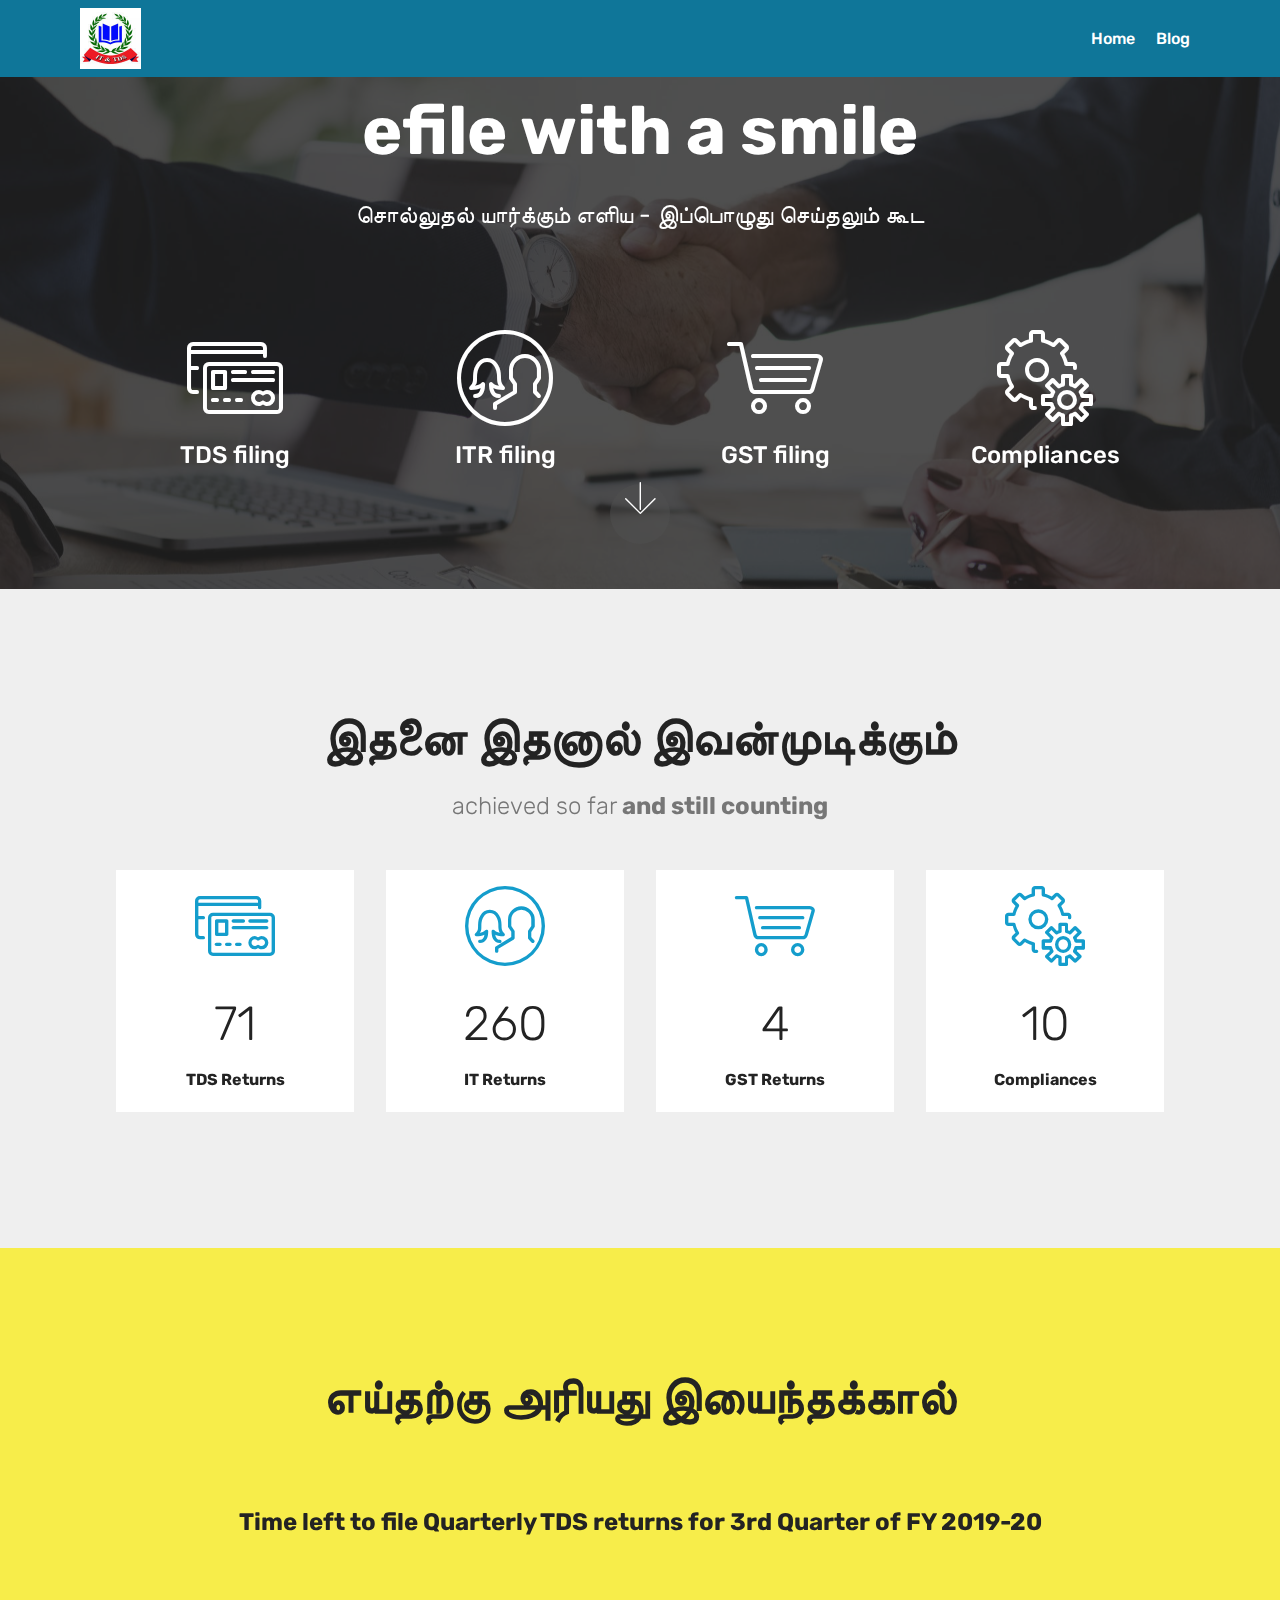
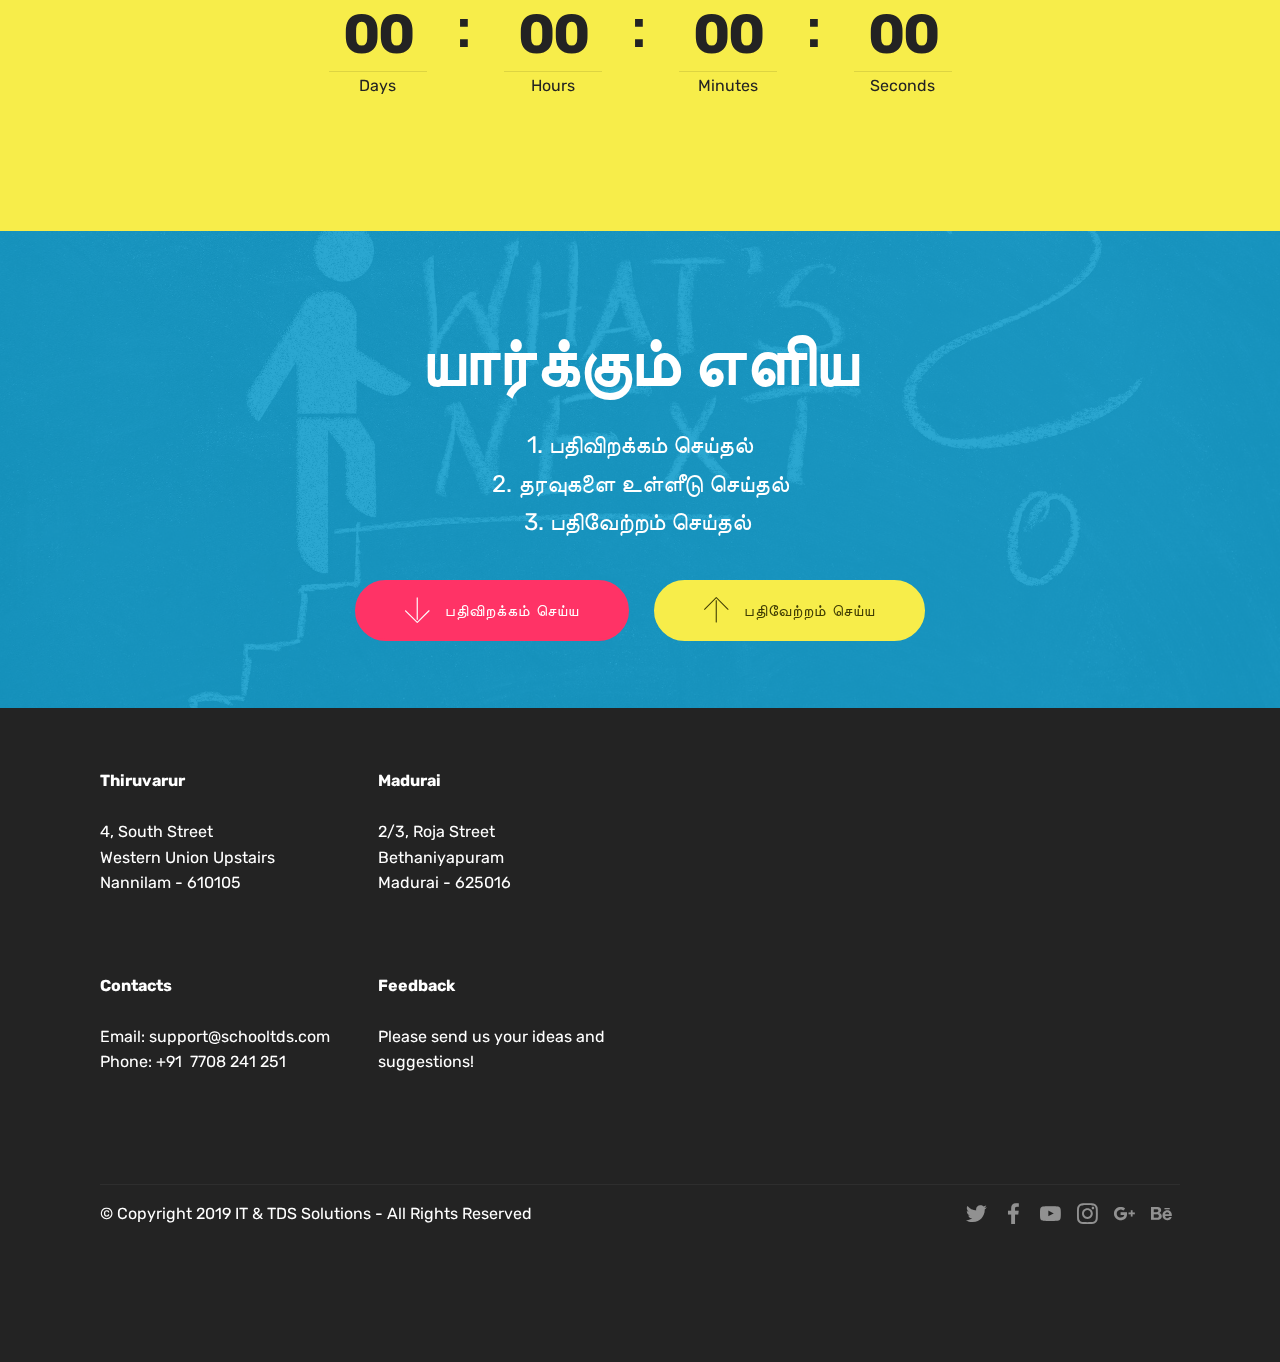
==== index.html @ 02058b75 "create github pages" ====
<!DOCTYPE html>
<html  >
<head>
  <!-- Site made with Mobirise Website Builder v4.10.8, https://mobirise.com -->
  <meta charset="UTF-8">
  <meta http-equiv="X-UA-Compatible" content="IE=edge">
  <meta name="generator" content="Mobirise v4.10.8, mobirise.com">
  <meta name="viewport" content="width=device-width, initial-scale=1, minimum-scale=1">
  <link rel="shortcut icon" href="assets/images/logo-122x122.jpg" type="image/x-icon">
  <meta name="description" content="">
  
  <title>Home</title>
  <link rel="stylesheet" href="assets/web/assets/mobirise-icons/mobirise-icons.css">
  <link rel="stylesheet" href="assets/tether/tether.min.css">
  <link rel="stylesheet" href="assets/bootstrap/css/bootstrap.min.css">
  <link rel="stylesheet" href="assets/bootstrap/css/bootstrap-grid.min.css">
  <link rel="stylesheet" href="assets/bootstrap/css/bootstrap-reboot.min.css">
  <link rel="stylesheet" href="assets/socicon/css/styles.css">
  <link rel="stylesheet" href="assets/dropdown/css/style.css">
  <link rel="stylesheet" href="assets/theme/css/style.css">
  <link rel="stylesheet" href="assets/mobirise/css/mbr-additional.css" type="text/css">
  
  
  
</head>
<body>
  <section class="menu cid-rF3InqPBtr" once="menu" id="menu2-g">

    

    <nav class="navbar navbar-expand beta-menu navbar-dropdown align-items-center navbar-fixed-top navbar-toggleable-sm">
        <button class="navbar-toggler navbar-toggler-right" type="button" data-toggle="collapse" data-target="#navbarSupportedContent" aria-controls="navbarSupportedContent" aria-expanded="false" aria-label="Toggle navigation">
            <div class="hamburger">
                <span></span>
                <span></span>
                <span></span>
                <span></span>
            </div>
        </button>
        <div class="menu-logo">
            <div class="navbar-brand">
                <span class="navbar-logo">
                    <a href="https://mobirise.co">
                        <img src="assets/images/logo-122x122.jpg" alt="Mobirise" title="" style="height: 3.8rem;">
                    </a>
                </span>
                
            </div>
        </div>
        <div class="collapse navbar-collapse" id="navbarSupportedContent">
            <ul class="navbar-nav nav-dropdown nav-right" data-app-modern-menu="true"><li class="nav-item">
                    <a class="nav-link link text-white display-4" href="index.html#header12-c">Home</a>
                </li>
                <li class="nav-item">
                    <a class="nav-link link text-white display-4" href="http://schooltds.blogspot.com" target="_blank">Blog</a>
                </li></ul>
            
        </div>
    </nav>
</section>

<section class="engine"><a href="https://mobirise.info/i">site creation software</a></section><section class="header12 cid-rCfj4QHjNO mbr-parallax-background" id="header12-c">

    

    <div class="mbr-overlay" style="opacity: 0.8; background-color: rgb(35, 35, 35);">
    </div>

    <div class="container  ">
            <div class="media-container">
                <div class="col-md-12 align-center">
                    <h1 class="mbr-section-title pb-3 mbr-white mbr-bold mbr-fonts-style display-1">
                        efile with a smile</h1>
                    <p class="mbr-text pb-3 mbr-white mbr-fonts-style display-5">சொல்லுதல் யார்க்கும் எளிய - இப்பொழுது செய்தலும் கூட</p>
                    

                    <div class="icons-media-container mbr-white">
                        <div class="card col-12 col-md-6 col-lg-3">
                            <div class="icon-block">
                            <a href="https://mobirise.co/">
                                <span class="mbr-iconfont mbri-credit-card"></span>
                            </a>
                            </div>
                            <h5 class="mbr-fonts-style display-5">TDS filing</h5>
                        </div>

                        <div class="card col-12 col-md-6 col-lg-3">
                            <div class="icon-block">
                                <a href="https://mobirise.co/">
                                    <span class="mbr-iconfont mbri-users"></span>
                                </a>
                            </div>
                            <h5 class="mbr-fonts-style display-5">ITR filing</h5>
                        </div>

                        <div class="card col-12 col-md-6 col-lg-3">
                            <div class="icon-block">
                                <a href="https://mobirise.co/">
                                    <span class="mbr-iconfont mbri-shopping-cart"></span>
                                </a>
                            </div>
                            <h5 class="mbr-fonts-style display-5">
                                GST filing</h5>
                        </div>

                        <div class="card col-12 col-md-6 col-lg-3">
                            <div class="icon-block">
                                <a href="https://mobirise.co/">
                                    <span class="mbr-iconfont mbri-setting"></span>
                                </a>
                            </div>
                            <h5 class="mbr-fonts-style display-5">Compliances</h5>
                        </div>
                    </div>
                </div>
            </div>
    </div>

    <div class="mbr-arrow hidden-sm-down" aria-hidden="true">
        <a href="#next">
            <i class="mbri-down mbr-iconfont"></i>
        </a>
    </div>
</section>

<section class="counters1 counters cid-rBtHTTIDIJ" id="counters1-6">

    

    

    <div class="container">
        <h2 class="mbr-section-title pb-3 align-center mbr-fonts-style display-2"><strong>இதனை இதனால் இவன்முடிக்கும்</strong></h2>
        <h3 class="mbr-section-subtitle mbr-fonts-style display-5">
            achieved so far <strong>and still counting</strong></h3>

        <div class="container pt-4 mt-2">
            <div class="media-container-row">
                <div class="card p-3 align-center col-12 col-md-6 col-lg-3">
                    <div class="panel-item p-3">
                        <div class="card-img pb-3">
                            <span class="mbr-iconfont mbri-credit-card"></span>
                        </div>

                        <div class="card-text">
                            <h3 class="count pt-3 pb-3 mbr-fonts-style display-2">
                                  396</h3>
                            <h4 class="mbr-content-title mbr-bold mbr-fonts-style display-7">
                                TDS Returns</h4>
                            
                        </div>
                    </div>
                </div>


                <div class="card p-3 align-center col-12 col-md-6 col-lg-3">
                    <div class="panel-item p-3">
                        <div class="card-img pb-3">
                            <span class="mbr-iconfont mbri-users"></span>
                        </div>
                        <div class="card-text">
                            <h3 class="count pt-3 pb-3 mbr-fonts-style display-2">
                                  1456</h3>
                            <h4 class="mbr-content-title mbr-bold mbr-fonts-style display-7">
                                IT Returns</h4>
                            
                        </div>
                    </div>
                </div>

                <div class="card p-3 align-center col-12 col-md-6 col-lg-3">
                    <div class="panel-item p-3">
                        <div class="card-img pb-3">
                            <span class="mbr-iconfont mbri-shopping-cart"></span>
                        </div>
                        <div class="card-text">
                            <h3 class="count pt-3 pb-3 mbr-fonts-style display-2">
                                  18</h3>
                            <h4 class="mbr-content-title mbr-bold mbr-fonts-style display-7">
                                GST Returns</h4>
                            
                        </div>
                    </div>
                </div>


                <div class="card p-3 align-center col-12 col-md-6 col-lg-3">
                    <div class="panel-item p-3">
                        <div class="card-img pb-3">
                            <span class="mbr-iconfont mbri-setting"></span>
                        </div>

                        <div class="card-texts">
                             <h3 class="count pt-3 pb-3 mbr-fonts-style display-2">
                                  54</h3>
                            <h4 class="mbr-content-title mbr-bold mbr-fonts-style display-7">
                                Compliances</h4>
                            
                        </div>
                    </div>
                </div>
            </div>
        </div>
   </div>
</section>

<section class="countdown1 cid-rCfPoSveob" id="countdown1-d">
    
    
    
    <div class="container ">
        <h2 class="mbr-section-title pb-3 align-center mbr-fonts-style display-2"><strong>எய்தற்கு அரியது இயைந்தக்கால்
</strong><strong></strong><div><br></div></h2>
        <h3 class="mbr-section-subtitle align-center mbr-fonts-style display-5"><strong>
            Time left to file Quarterly TDS returns for 3rd Quarter of FY 2019-20</strong></h3>
        
    </div>
    <div class="container countdown-cont align-center">
        <div class="daysCountdown" title="Days"></div>
        <div class="hoursCountdown" title="Hours"></div> 
        <div class="minutesCountdown" title="Minutes"></div> 
        <div class="secondsCountdown" title="Seconds"></div>
        <div class="countdown pt-5 mt-2" data-due-date="2019/10/31"> 
        </div>
    </div>
</section>

<section class="header1 cid-rBMBvJQxbb" id="header1-b">

    

    <div class="mbr-overlay" style="opacity: 0.9; background-color: rgb(20, 157, 204);">
    </div>

    <div class="container">
        <div class="row justify-content-md-center">
            <div class="mbr-white col-md-10">
                <h1 class="mbr-section-title align-center mbr-bold pb-3 mbr-fonts-style display-1">யார்க்கும் எளிய
</h1>
                
                <p class="mbr-text align-center pb-3 mbr-fonts-style display-5">1. பதிவிறக்கம் செய்தல்
<br>2. தரவுகளை உள்ளீடு செய்தல்<br>3. பதிவேற்றம் செய்தல்&nbsp;</p><p></p><p></p>
                <div class="mbr-section-btn align-center"><a class="btn btn-md btn-secondary display-4" href="https://mobirise.co"><span class="mbri-down mbr-iconfont mbr-iconfont-btn"></span>
                        பதிவிறக்கம் செய்ய</a>  <a class="btn btn-md btn-success display-4" href="https://mobirise.co"><span class="mbri-up mbr-iconfont mbr-iconfont-btn"></span>
                        பதிவேற்றம் செய்ய</a></div>
            </div>
        </div>
    </div>

</section>

<section class="cid-rBtEP57UH1" id="footer2-5">

    

    

    <div class="container">
        <div class="media-container-row content mbr-white">
            <div class="col-12 col-md-3 mbr-fonts-style display-7">
                <p class="mbr-text"><strong>Thiruvarur</strong><br>
                    <br>4, South Street<br>Western Union Upstairs<br>Nannilam - 610105<br>
                    <br><strong><br></strong><br><strong>Contacts</strong>
                    <br>
                    <br>Email: support@schooltds.com
                    <br>Phone: +91 &nbsp;7708 241 251 &nbsp; &nbsp; &nbsp; &nbsp; &nbsp;&nbsp;<br><br></p>
            </div>
            <div class="col-12 col-md-3 mbr-fonts-style display-7">
                <p class="mbr-text"><strong>Madurai</strong>&nbsp;<br>
                    <br>2/3, Roja Street<br>Bethaniyapuram<br>Madurai - 625016<br>
                    <br><strong><br></strong><br><strong>Feedback</strong>
                    <br>
                    <br>Please send us your ideas and suggestions!</p>
            </div>
            <div class="col-12 col-md-6">
                <div class="google-map"><iframe frameborder="0" style="border:0" src="https://www.google.com/maps/embed?pb=!1m18!1m12!1m3!1d884.0078761246364!2d79.61189275895642!3d10.878474388843046!2m3!1f0!2f0!3f0!3m2!1i1024!2i768!4f13.1!3m3!1m2!1s0x0%3A0x0!2zMTDCsDUyJzQyLjUiTiA3OcKwMzYnNDQuOSJF!5e1!3m2!1sen!2sin!4v1567942115514!5m2!1sen!2sin" allowfullscreen=""></iframe></div>
            </div>
        </div>
        <div class="footer-lower">
            <div class="media-container-row">
                <div class="col-sm-12">
                    <hr>
                </div>
            </div>
            <div class="media-container-row mbr-white">
                <div class="col-sm-6 copyright">
                    <p class="mbr-text mbr-fonts-style display-7">
                        © Copyright 2019 IT &amp; TDS Solutions - All Rights Reserved
                    </p>
                </div>
                <div class="col-md-6">
                    <div class="social-list align-right">
                        <div class="soc-item">
                            <a href="https://twitter.com/mobirise" target="_blank">
                                <span class="socicon-twitter socicon mbr-iconfont mbr-iconfont-social"></span>
                            </a>
                        </div>
                        <div class="soc-item">
                            <a href="https://www.facebook.com/pages/Mobirise/1616226671953247" target="_blank">
                                <span class="socicon-facebook socicon mbr-iconfont mbr-iconfont-social"></span>
                            </a>
                        </div>
                        <div class="soc-item">
                            <a href="https://www.youtube.com/c/mobirise" target="_blank">
                                <span class="socicon-youtube socicon mbr-iconfont mbr-iconfont-social"></span>
                            </a>
                        </div>
                        <div class="soc-item">
                            <a href="https://instagram.com/mobirise" target="_blank">
                                <span class="socicon-instagram socicon mbr-iconfont mbr-iconfont-social"></span>
                            </a>
                        </div>
                        <div class="soc-item">
                            <a href="https://plus.google.com/u/0/+Mobirise" target="_blank">
                                <span class="socicon-googleplus socicon mbr-iconfont mbr-iconfont-social"></span>
                            </a>
                        </div>
                        <div class="soc-item">
                            <a href="https://www.behance.net/Mobirise" target="_blank">
                                <span class="socicon-behance socicon mbr-iconfont mbr-iconfont-social"></span>
                            </a>
                        </div>
                    </div>
                </div>
            </div>
        </div>
    </div>
</section>


  <script src="assets/web/assets/jquery/jquery.min.js"></script>
  <script src="assets/popper/popper.min.js"></script>
  <script src="assets/tether/tether.min.js"></script>
  <script src="assets/bootstrap/js/bootstrap.min.js"></script>
  <script src="assets/smoothscroll/smooth-scroll.js"></script>
  <script src="assets/vimeoplayer/jquery.mb.vimeo_player.js"></script>
  <script src="assets/viewportchecker/jquery.viewportchecker.js"></script>
  <script src="assets/countdown/jquery.countdown.min.js"></script>
  <script src="assets/dropdown/js/nav-dropdown.js"></script>
  <script src="assets/dropdown/js/navbar-dropdown.js"></script>
  <script src="assets/touchswipe/jquery.touch-swipe.min.js"></script>
  <script src="assets/parallax/jarallax.min.js"></script>
  <script src="assets/theme/js/script.js"></script>
  
  
</body>
</html>
---- assets/web/assets/mobirise-icons/mobirise-icons.css ----
@font-face {
  font-family: 'MobiriseIcons';
  src:  url('mobirise-icons.eot?spat4u');
  src:  url('mobirise-icons.eot?spat4u#iefix') format('embedded-opentype'),
    url('mobirise-icons.ttf?spat4u') format('truetype'),
    url('mobirise-icons.woff?spat4u') format('woff'),
    url('mobirise-icons.svg?spat4u#MobiriseIcons') format('svg');
  font-weight: normal;
  font-style: normal;
}

[class^="mbri-"], [class*=" mbri-"] {
  /* use !important to prevent issues with browser extensions that change fonts */
  font-family: MobiriseIcons !important;
  speak: none;
  font-style: normal;
  font-weight: normal;
  font-variant: normal;
  text-transform: none;
  line-height: 1;

  /* Better Font Rendering =========== */
  -webkit-font-smoothing: antialiased;
  -moz-osx-font-smoothing: grayscale;
}

.mbri-add-submenu:before {
  content: "\e900";
}
.mbri-alert:before {
  content: "\e901";
}
.mbri-align-center:before {
  content: "\e902";
}
.mbri-align-justify:before {
  content: "\e903";
}
.mbri-align-left:before {
  content: "\e904";
}
.mbri-align-right:before {
  content: "\e905";
}
.mbri-android:before {
  content: "\e906";
}
.mbri-apple:before {
  content: "\e907";
}
.mbri-arrow-down:before {
  content: "\e908";
}
.mbri-arrow-next:before {
  content: "\e909";
}
.mbri-arrow-prev:before {
  content: "\e90a";
}
.mbri-arrow-up:before {
  content: "\e90b";
}
.mbri-bold:before {
  content: "\e90c";
}
.mbri-bookmark:before {
  content: "\e90d";
}
.mbri-bootstrap:before {
  content: "\e90e";
}
.mbri-briefcase:before {
  content: "\e90f";
}
.mbri-browse:before {
  content: "\e910";
}
.mbri-bulleted-list:before {
  content: "\e911";
}
.mbri-calendar:before {
  content: "\e912";
}
.mbri-camera:before {
  content: "\e913";
}
.mbri-cart-add:before {
  content: "\e914";
}
.mbri-cart-full:before {
  content: "\e915";
}
.mbri-cash:before {
  content: "\e916";
}
.mbri-change-style:before {
  content: "\e917";
}
.mbri-chat:before {
  content: "\e918";
}
.mbri-clock:before {
  content: "\e919";
}
.mbri-close:before {
  content: "\e91a";
}
.mbri-cloud:before {
  content: "\e91b";
}
.mbri-code:before {
  content: "\e91c";
}
.mbri-contact-form:before {
  content: "\e91d";
}
.mbri-credit-card:before {
  content: "\e91e";
}
.mbri-cursor-click:before {
  content: "\e91f";
}
.mbri-cust-feedback:before {
  content: "\e920";
}
.mbri-database:before {
  content: "\e921";
}
.mbri-delivery:before {
  content: "\e922";
}
.mbri-desktop:before {
  content: "\e923";
}
.mbri-devices:before {
  content: "\e924";
}
.mbri-down:before {
  content: "\e925";
}
.mbri-download:before {
  content: "\e989";
}
.mbri-drag-n-drop:before {
  content: "\e927";
}
.mbri-drag-n-drop2:before {
  content: "\e928";
}
.mbri-edit:before {
  content: "\e929";
}
.mbri-edit2:before {
  content: "\e92a";
}
.mbri-error:before {
  content: "\e92b";
}
.mbri-extension:before {
  content: "\e92c";
}
.mbri-features:before {
  content: "\e92d";
}
.mbri-file:before {
  content: "\e92e";
}
.mbri-flag:before {
  content: "\e92f";
}
.mbri-folder:before {
  content: "\e930";
}
.mbri-gift:before {
  content: "\e931";
}
.mbri-github:before {
  content: "\e932";
}
.mbri-globe:before {
  content: "\e933";
}
.mbri-globe-2:before {
  content: "\e934";
}
.mbri-growing-chart:before {
  content: "\e935";
}
.mbri-hearth:before {
  content: "\e936";
}
.mbri-help:before {
  content: "\e937";
}
.mbri-home:before {
  content: "\e938";
}
.mbri-hot-cup:before {
  content: "\e939";
}
.mbri-idea:before {
  content: "\e93a";
}
.mbri-image-gallery:before {
  content: "\e93b";
}
.mbri-image-slider:before {
  content: "\e93c";
}
.mbri-info:before {
  content: "\e93d";
}
.mbri-italic:before {
  content: "\e93e";
}
.mbri-key:before {
  content: "\e93f";
}
.mbri-laptop:before {
  content: "\e940";
}
.mbri-layers:before {
  content: "\e941";
}
.mbri-left-right:before {
  content: "\e942";
}
.mbri-left:before {
  content: "\e943";
}
.mbri-letter:before {
  content: "\e944";
}
.mbri-like:before {
  content: "\e945";
}
.mbri-link:before {
  content: "\e946";
}
.mbri-lock:before {
  content: "\e947";
}
.mbri-login:before {
  content: "\e948";
}
.mbri-logout:before {
  content: "\e949";
}
.mbri-magic-stick:before {
  content: "\e94a";
}
.mbri-map-pin:before {
  content: "\e94b";
}
.mbri-menu:before {
  content: "\e94c";
}
.mbri-mobile:before {
  content: "\e94d";
}
.mbri-mobile2:before {
  content: "\e94e";
}
.mbri-mobirise:before {
  content: "\e94f";
}
.mbri-more-horizontal:before {
  content: "\e950";
}
.mbri-more-vertical:before {
  content: "\e951";
}
.mbri-music:before {
  content: "\e952";
}
.mbri-new-file:before {
  content: "\e953";
}
.mbri-numbered-list:before {
  content: "\e954";
}
.mbri-opened-folder:before {
  content: "\e955";
}
.mbri-pages:before {
  content: "\e956";
}
.mbri-paper-plane:before {
  content: "\e957";
}
.mbri-paperclip:before {
  content: "\e958";
}
.mbri-photo:before {
  content: "\e959";
}
.mbri-photos:before {
  content: "\e95a";
}
.mbri-pin:before {
  content: "\e95b";
}
.mbri-play:before {
  content: "\e95c";
}
.mbri-plus:before {
  content: "\e95d";
}
.mbri-preview:before {
  content: "\e95e";
}
.mbri-print:before {
  content: "\e95f";
}
.mbri-protect:before {
  content: "\e960";
}
.mbri-question:before {
  content: "\e961";
}
.mbri-quote-left:before {
  content: "\e962";
}
.mbri-quote-right:before {
  content: "\e963";
}
.mbri-refresh:before {
  content: "\e964";
}
.mbri-responsive:before {
  content: "\e965";
}
.mbri-right:before {
  content: "\e966";
}
.mbri-rocket:before {
  content: "\e967";
}
.mbri-sad-face:before {
  content: "\e968";
}
.mbri-sale:before {
  content: "\e969";
}
.mbri-save:before {
  content: "\e96a";
}
.mbri-search:before {
  content: "\e96b";
}
.mbri-setting:before {
  content: "\e96c";
}
.mbri-setting2:before {
  content: "\e96d";
}
.mbri-setting3:before {
  content: "\e96e";
}
.mbri-share:before {
  content: "\e96f";
}
.mbri-shopping-bag:before {
  content: "\e970";
}
.mbri-shopping-basket:before {
  content: "\e971";
}
.mbri-shopping-cart:before {
  content: "\e972";
}
.mbri-sites:before {
  content: "\e973";
}
.mbri-smile-face:before {
  content: "\e974";
}
.mbri-speed:before {
  content: "\e975";
}
.mbri-star:before {
  content: "\e976";
}
.mbri-success:before {
  content: "\e977";
}
.mbri-sun:before {
  content: "\e978";
}
.mbri-sun2:before {
  content: "\e979";
}
.mbri-tablet:before {
  content: "\e97a";
}
.mbri-tablet-vertical:before {
  content: "\e97b";
}
.mbri-target:before {
  content: "\e97c";
}
.mbri-timer:before {
  content: "\e97d";
}
.mbri-to-ftp:before {
  content: "\e97e";
}
.mbri-to-local-drive:before {
  content: "\e97f";
}
.mbri-touch-swipe:before {
  content: "\e980";
}
.mbri-touch:before {
  content: "\e981";
}
.mbri-trash:before {
  content: "\e982";
}
.mbri-underline:before {
  content: "\e983";
}
.mbri-unlink:before {
  content: "\e984";
}
.mbri-unlock:before {
  content: "\e985";
}
.mbri-up-down:before {
  content: "\e986";
}
.mbri-up:before {
  content: "\e987";
}
.mbri-update:before {
  content: "\e988";
}
.mbri-upload:before {
 content: "\e926"; 
}
.mbri-user:before {
  content: "\e98a";
}
.mbri-user2:before {
  content: "\e98b";
}
.mbri-users:before {
  content: "\e98c";
}
.mbri-video:before {
  content: "\e98d";
}
.mbri-video-play:before {
  content: "\e98e";
}
.mbri-watch:before {
  content: "\e98f";
}
.mbri-website-theme:before {
  content: "\e990";
}
.mbri-wifi:before {
  content: "\e991";
}
.mbri-windows:before {
  content: "\e992";
}
.mbri-zoom-out:before {
  content: "\e993";
}
.mbri-redo:before {
  content: "\e994";
}
.mbri-undo:before {
  content: "\e995";
}
---- assets/socicon/css/styles.css ----
@charset "UTF-8";

@font-face {
  font-family: "socicon";
  src:url("../fonts/socicon.eot");
  src:url("../fonts/socicon.eot?#iefix") format("embedded-opentype"),
    url("../fonts/socicon.woff") format("woff"),
    url("../fonts/socicon.ttf") format("truetype"),
    url("../fonts/socicon.svg#socicon") format("svg");
  font-weight: normal;
  font-style: normal;

}

[data-icon]:before {
  font-family: "socicon" !important;
  content: attr(data-icon);
  font-style: normal !important;
  font-weight: normal !important;
  font-variant: normal !important;
  text-transform: none !important;
  speak: none;
  line-height: 1;
  -webkit-font-smoothing: antialiased;
  -moz-osx-font-smoothing: grayscale;
}

[class^="socicon-"]:before,
[class*=" socicon-"]:before {
  font-family: "socicon" !important;
  font-style: normal !important;
  font-weight: normal !important;
  font-variant: normal !important;
  text-transform: none !important;
  speak: none;
  line-height: 1;
  -webkit-font-smoothing: antialiased;
  -moz-osx-font-smoothing: grayscale;
}

.socicon-modelmayhem:before {
  content: "\e000";
}
.socicon-mixcloud:before {
  content: "\e001";
}
.socicon-drupal:before {
  content: "\e002";
}
.socicon-swarm:before {
  content: "\e003";
}
.socicon-istock:before {
  content: "\e004";
}
.socicon-yammer:before {
  content: "\e005";
}
.socicon-ello:before {
  content: "\e006";
}
.socicon-stackoverflow:before {
  content: "\e007";
}
.socicon-persona:before {
  content: "\e008";
}
.socicon-triplej:before {
  content: "\e009";
}
.socicon-houzz:before {
  content: "\e00a";
}
.socicon-rss:before {
  content: "\e00b";
}
.socicon-paypal:before {
  content: "\e00c";
}
.socicon-odnoklassniki:before {
  content: "\e00d";
}
.socicon-airbnb:before {
  content: "\e00e";
}
.socicon-periscope:before {
  content: "\e00f";
}
.socicon-outlook:before {
  content: "\e010";
}
.socicon-coderwall:before {
  content: "\e011";
}
.socicon-tripadvisor:before {
  content: "\e012";
}
.socicon-appnet:before {
  content: "\e013";
}
.socicon-goodreads:before {
  content: "\e014";
}
.socicon-tripit:before {
  content: "\e015";
}
.socicon-lanyrd:before {
  content: "\e016";
}
.socicon-slideshare:before {
  content: "\e017";
}
.socicon-buffer:before {
  content: "\e018";
}
.socicon-disqus:before {
  content: "\e019";
}
.socicon-vkontakte:before {
  content: "\e01a";
}
.socicon-whatsapp:before {
  content: "\e01b";
}
.socicon-patreon:before {
  content: "\e01c";
}
.socicon-storehouse:before {
  content: "\e01d";
}
.socicon-pocket:before {
  content: "\e01e";
}
.socicon-mail:before {
  content: "\e01f";
}
.socicon-blogger:before {
  content: "\e020";
}
.socicon-technorati:before {
  content: "\e021";
}
.socicon-reddit:before {
  content: "\e022";
}
.socicon-dribbble:before {
  content: "\e023";
}
.socicon-stumbleupon:before {
  content: "\e024";
}
.socicon-digg:before {
  content: "\e025";
}
.socicon-envato:before {
  content: "\e026";
}
.socicon-behance:before {
  content: "\e027";
}
.socicon-delicious:before {
  content: "\e028";
}
.socicon-deviantart:before {
  content: "\e029";
}
.socicon-forrst:before {
  content: "\e02a";
}
.socicon-play:before {
  content: "\e02b";
}
.socicon-zerply:before {
  content: "\e02c";
}
.socicon-wikipedia:before {
  content: "\e02d";
}
.socicon-apple:before {
  content: "\e02e";
}
.socicon-flattr:before {
  content: "\e02f";
}
.socicon-github:before {
  content: "\e030";
}
.socicon-renren:before {
  content: "\e031";
}
.socicon-friendfeed:before {
  content: "\e032";
}
.socicon-newsvine:before {
  content: "\e033";
}
.socicon-identica:before {
  content: "\e034";
}
.socicon-bebo:before {
  content: "\e035";
}
.socicon-zynga:before {
  content: "\e036";
}
.socicon-steam:before {
  content: "\e037";
}
.socicon-xbox:before {
  content: "\e038";
}
.socicon-windows:before {
  content: "\e039";
}
.socicon-qq:before {
  content: "\e03a";
}
.socicon-douban:before {
  content: "\e03b";
}
.socicon-meetup:before {
  content: "\e03c";
}
.socicon-playstation:before {
  content: "\e03d";
}
.socicon-android:before {
  content: "\e03e";
}
.socicon-snapchat:before {
  content: "\e03f";
}
.socicon-twitter:before {
  content: "\e040";
}
.socicon-facebook:before {
  content: "\e041";
}
.socicon-googleplus:before {
  content: "\e042";
}
.socicon-pinterest:before {
  content: "\e043";
}
.socicon-foursquare:before {
  content: "\e044";
}
.socicon-yahoo:before {
  content: "\e045";
}
.socicon-skype:before {
  content: "\e046";
}
.socicon-yelp:before {
  content: "\e047";
}
.socicon-feedburner:before {
  content: "\e048";
}
.socicon-linkedin:before {
  content: "\e049";
}
.socicon-viadeo:before {
  content: "\e04a";
}
.socicon-xing:before {
  content: "\e04b";
}
.socicon-myspace:before {
  content: "\e04c";
}
.socicon-soundcloud:before {
  content: "\e04d";
}
.socicon-spotify:before {
  content: "\e04e";
}
.socicon-grooveshark:before {
  content: "\e04f";
}
.socicon-lastfm:before {
  content: "\e050";
}
.socicon-youtube:before {
  content: "\e051";
}
.socicon-vimeo:before {
  content: "\e052";
}
.socicon-dailymotion:before {
  content: "\e053";
}
.socicon-vine:before {
  content: "\e054";
}
.socicon-flickr:before {
  content: "\e055";
}
.socicon-500px:before {
  content: "\e056";
}
.socicon-wordpress:before {
  content: "\e058";
}
.socicon-tumblr:before {
  content: "\e059";
}
.socicon-twitch:before {
  content: "\e05a";
}
.socicon-8tracks:before {
  content: "\e05b";
}
.socicon-amazon:before {
  content: "\e05c";
}
.socicon-icq:before {
  content: "\e05d";
}
.socicon-smugmug:before {
  content: "\e05e";
}
.socicon-ravelry:before {
  content: "\e05f";
}
.socicon-weibo:before {
  content: "\e060";
}
.socicon-baidu:before {
  content: "\e061";
}
.socicon-angellist:before {
  content: "\e062";
}
.socicon-ebay:before {
  content: "\e063";
}
.socicon-imdb:before {
  content: "\e064";
}
.socicon-stayfriends:before {
  content: "\e065";
}
.socicon-residentadvisor:before {
  content: "\e066";
}
.socicon-google:before {
  content: "\e067";
}
.socicon-yandex:before {
  content: "\e068";
}
.socicon-sharethis:before {
  content: "\e069";
}
.socicon-bandcamp:before {
  content: "\e06a";
}
.socicon-itunes:before {
  content: "\e06b";
}
.socicon-deezer:before {
  content: "\e06c";
}
.socicon-telegram:before {
  content: "\e06e";
}
.socicon-openid:before {
  content: "\e06f";
}
.socicon-amplement:before {
  content: "\e070";
}
.socicon-viber:before {
  content: "\e071";
}
.socicon-zomato:before {
  content: "\e072";
}
.socicon-draugiem:before {
  content: "\e074";
}
.socicon-endomodo:before {
  content: "\e075";
}
.socicon-filmweb:before {
  content: "\e076";
}
.socicon-stackexchange:before {
  content: "\e077";
}
.socicon-wykop:before {
  content: "\e078";
}
.socicon-teamspeak:before {
  content: "\e079";
}
.socicon-teamviewer:before {
  content: "\e07a";
}
.socicon-ventrilo:before {
  content: "\e07b";
}
.socicon-younow:before {
  content: "\e07c";
}
.socicon-raidcall:before {
  content: "\e07d";
}
.socicon-mumble:before {
  content: "\e07e";
}
.socicon-medium:before {
  content: "\e06d";
}
.socicon-bebee:before {
  content: "\e07f";
}
.socicon-hitbox:before {
  content: "\e080";
}
.socicon-reverbnation:before {
  content: "\e081";
}
.socicon-formulr:before {
  content: "\e082";
}
.socicon-instagram:before {
  content: "\e057";
}
.socicon-battlenet:before {
  content: "\e083";
}
.socicon-chrome:before {
  content: "\e084";
}
.socicon-discord:before {
  content: "\e086";
}
.socicon-issuu:before {
  content: "\e087";
}
.socicon-macos:before {
  content: "\e088";
}
.socicon-firefox:before {
  content: "\e089";
}
.socicon-opera:before {
  content: "\e08d";
}
.socicon-keybase:before {
  content: "\e090";
}
.socicon-alliance:before {
  content: "\e091";
}
.socicon-livejournal:before {
  content: "\e092";
}
.socicon-googlephotos:before {
  content: "\e093";
}
.socicon-horde:before {
  content: "\e094";
}
.socicon-etsy:before {
  content: "\e095";
}
.socicon-zapier:before {
  content: "\e096";
}
.socicon-google-scholar:before {
  content: "\e097";
}
.socicon-researchgate:before {
  content: "\e098";
}
.socicon-wechat:before {
  content: "\e099";
}
.socicon-strava:before {
  content: "\e09a";
}
.socicon-line:before {
  content: "\e09b";
}
.socicon-lyft:before {
  content: "\e09c";
}
.socicon-uber:before {
  content: "\e09d";
}
.socicon-songkick:before {
  content: "\e09e";
}
.socicon-viewbug:before {
  content: "\e09f";
}
.socicon-googlegroups:before {
  content: "\e0a0";
}
.socicon-quora:before {
  content: "\e073";
}
.socicon-diablo:before {
  content: "\e085";
}
.socicon-blizzard:before {
  content: "\e0a1";
}
.socicon-hearthstone:before {
  content: "\e08b";
}
.socicon-heroes:before {
  content: "\e08a";
}
.socicon-overwatch:before {
  content: "\e08c";
}
.socicon-warcraft:before {
  content: "\e08e";
}
.socicon-starcraft:before {
  content: "\e08f";
}
.socicon-beam:before {
  content: "\e0a2";
}
.socicon-curse:before {
  content: "\e0a3";
}
.socicon-player:before {
  content: "\e0a4";
}
.socicon-streamjar:before {
  content: "\e0a5";
}
.socicon-nintendo:before {
  content: "\e0a6";
}
.socicon-hellocoton:before {
  content: "\e0a7";
}
---- assets/dropdown/css/style.css ----
.navbar-dropdown {
  left: 0;
  padding: 0;
  position: absolute;
  right: 0;
  top: 0;
  transition: all 0.45s ease;
  z-index: 1030;
  background: #282828; }
  .navbar-dropdown .navbar-logo {
    margin-right: 0.8rem;
    transition: margin 0.3s ease-in-out;
    vertical-align: middle; }
    .navbar-dropdown .navbar-logo img {
      height: 3.125rem;
      transition: all 0.3s ease-in-out; }
    .navbar-dropdown .navbar-logo.mbr-iconfont {
      font-size: 3.125rem;
      line-height: 3.125rem; }
  .navbar-dropdown .navbar-caption {
    font-weight: 700;
    white-space: normal;
    vertical-align: -4px;
    line-height: 3.125rem !important; }
    .navbar-dropdown .navbar-caption, .navbar-dropdown .navbar-caption:hover {
      color: inherit;
      text-decoration: none; }
  .navbar-dropdown .mbr-iconfont + .navbar-caption {
    vertical-align: -1px; }
  .navbar-dropdown.navbar-fixed-top {
    position: fixed; }
  .navbar-dropdown .navbar-brand span {
    vertical-align: -4px; }
  .navbar-dropdown.bg-color.transparent {
    background: none; }
  .navbar-dropdown.navbar-short .navbar-brand {
    padding: 0.625rem 0; }
    .navbar-dropdown.navbar-short .navbar-brand span {
      vertical-align: -1px; }
  .navbar-dropdown.navbar-short .navbar-caption {
    line-height: 2.375rem !important;
    vertical-align: -2px; }
  .navbar-dropdown.navbar-short .navbar-logo {
    margin-right: 0.5rem; }
    .navbar-dropdown.navbar-short .navbar-logo img {
      height: 2.375rem; }
    .navbar-dropdown.navbar-short .navbar-logo.mbr-iconfont {
      font-size: 2.375rem;
      line-height: 2.375rem; }
  .navbar-dropdown.navbar-short .mbr-table-cell {
    height: 3.625rem; }
  .navbar-dropdown .navbar-close {
    left: 0.6875rem;
    position: fixed;
    top: 0.75rem;
    z-index: 1000; }
  .navbar-dropdown .hamburger-icon {
    content: "";
    display: inline-block;
    vertical-align: middle;
    width: 16px;
    -webkit-box-shadow: 0 -6px 0 1px #282828,0 0 0 1px #282828,0 6px 0 1px #282828;
    -moz-box-shadow: 0 -6px 0 1px #282828,0 0 0 1px #282828,0 6px 0 1px #282828;
    box-shadow: 0 -6px 0 1px #282828,0 0 0 1px #282828,0 6px 0 1px #282828; }

.dropdown-menu .dropdown-toggle[data-toggle="dropdown-submenu"]::after {
  border-bottom: 0.35em solid transparent;
  border-left: 0.35em solid;
  border-right: 0;
  border-top: 0.35em solid transparent;
  margin-left: 0.3rem; }

.dropdown-menu .dropdown-item:focus {
  outline: 0; }

.nav-dropdown {
  font-size: 0.75rem;
  font-weight: 500;
  height: auto !important; }
  .nav-dropdown .nav-btn {
    padding-left: 1rem; }
  .nav-dropdown .link {
    margin: .667em 1.667em;
    font-weight: 500;
    padding: 0;
    transition: color .2s ease-in-out; }
    .nav-dropdown .link.dropdown-toggle {
      margin-right: 2.583em; }
      .nav-dropdown .link.dropdown-toggle::after {
        margin-left: .25rem;
        border-top: 0.35em solid;
        border-right: 0.35em solid transparent;
        border-left: 0.35em solid transparent;
        border-bottom: 0; }
      .nav-dropdown .link.dropdown-toggle[aria-expanded="true"] {
        margin: 0;
        padding: 0.667em 3.263em  0.667em 1.667em; }
  .nav-dropdown .link::after,
  .nav-dropdown .dropdown-item::after {
    color: inherit; }
  .nav-dropdown .btn {
    font-size: 0.75rem;
    font-weight: 700;
    letter-spacing: 0;
    margin-bottom: 0;
    padding-left: 1.25rem;
    padding-right: 1.25rem; }
  .nav-dropdown .dropdown-menu {
    border-radius: 0;
    border: 0;
    left: 0;
    margin: 0;
    padding-bottom: 1.25rem;
    padding-top: 1.25rem;
    position: relative; }
  .nav-dropdown .dropdown-submenu {
    margin-left: 0.125rem;
    top: 0; }
  .nav-dropdown .dropdown-item {
    font-weight: 500;
    line-height: 2;
    padding: 0.3846em 4.615em 0.3846em 1.5385em;
    position: relative;
    transition: color .2s ease-in-out, background-color .2s ease-in-out; }
    .nav-dropdown .dropdown-item::after {
      margin-top: -0.3077em;
      position: absolute;
      right: 1.1538em;
      top: 50%; }
    .nav-dropdown .dropdown-item:focus, .nav-dropdown .dropdown-item:hover {
      background: none; }

@media (max-width: 767px) {
  .nav-dropdown.navbar-toggleable-sm {
    bottom: 0;
    display: none;
    left: 0;
    overflow-x: hidden;
    position: fixed;
    top: 0;
    transform: translateX(-100%);
    -ms-transform: translateX(-100%);
    -webkit-transform: translateX(-100%);
    width: 18.75rem;
    z-index: 999; } }
.nav-dropdown.navbar-toggleable-xl {
  bottom: 0;
  display: none;
  left: 0;
  overflow-x: hidden;
  position: fixed;
  top: 0;
  transform: translateX(-100%);
  -ms-transform: translateX(-100%);
  -webkit-transform: translateX(-100%);
  width: 18.75rem;
  z-index: 999; }

.nav-dropdown-sm {
  display: block !important;
  overflow-x: hidden;
  overflow: auto;
  padding-top: 3.875rem; }
  .nav-dropdown-sm::after {
    content: "";
    display: block;
    height: 3rem;
    width: 100%; }
  .nav-dropdown-sm.collapse.in ~ .navbar-close {
    display: block !important; }
  .nav-dropdown-sm.collapsing, .nav-dropdown-sm.collapse.in {
    transform: translateX(0);
    -ms-transform: translateX(0);
    -webkit-transform: translateX(0);
    transition: all 0.25s ease-out;
    -webkit-transition: all 0.25s ease-out;
    background: #282828; }
  .nav-dropdown-sm.collapsing[aria-expanded="false"] {
    transform: translateX(-100%);
    -ms-transform: translateX(-100%);
    -webkit-transform: translateX(-100%); }
  .nav-dropdown-sm .nav-item {
    display: block;
    margin-left: 0 !important;
    padding-left: 0; }
  .nav-dropdown-sm .link,
  .nav-dropdown-sm .dropdown-item {
    border-top: 1px dotted rgba(255, 255, 255, 0.1);
    font-size: 0.8125rem;
    line-height: 1.6;
    margin: 0 !important;
    padding: 0.875rem 2.4rem 0.875rem 1.5625rem !important;
    position: relative;
    white-space: normal; }
    .nav-dropdown-sm .link:focus, .nav-dropdown-sm .link:hover,
    .nav-dropdown-sm .dropdown-item:focus,
    .nav-dropdown-sm .dropdown-item:hover {
      background: rgba(0, 0, 0, 0.2) !important;
      color: #c0a375; }
  .nav-dropdown-sm .nav-btn {
    position: relative;
    padding: 1.5625rem 1.5625rem 0 1.5625rem; }
    .nav-dropdown-sm .nav-btn::before {
      border-top: 1px dotted rgba(255, 255, 255, 0.1);
      content: "";
      left: 0;
      position: absolute;
      top: 0;
      width: 100%; }
    .nav-dropdown-sm .nav-btn + .nav-btn {
      padding-top: 0.625rem; }
      .nav-dropdown-sm .nav-btn + .nav-btn::before {
        display: none; }
  .nav-dropdown-sm .btn {
    padding: 0.625rem 0; }
  .nav-dropdown-sm .dropdown-toggle[data-toggle="dropdown-submenu"]::after {
    margin-left: .25rem;
    border-top: 0.35em solid;
    border-right: 0.35em solid transparent;
    border-left: 0.35em solid transparent;
    border-bottom: 0; }
  .nav-dropdown-sm .dropdown-toggle[data-toggle="dropdown-submenu"][aria-expanded="true"]::after {
    border-top: 0;
    border-right: 0.35em solid transparent;
    border-left: 0.35em solid transparent;
    border-bottom: 0.35em solid; }
  .nav-dropdown-sm .dropdown-menu {
    margin: 0;
    padding: 0;
    position: relative;
    top: 0;
    left: 0;
    width: 100%;
    border: 0;
    float: none;
    border-radius: 0;
    background: none; }
  .nav-dropdown-sm .dropdown-submenu {
    left: 100%;
    margin-left: 0.125rem;
    margin-top: -1.25rem;
    top: 0; }

.navbar-toggleable-sm .nav-dropdown .dropdown-menu {
  position: absolute; }

.navbar-toggleable-sm .nav-dropdown .dropdown-submenu {
  left: 100%;
  margin-left: 0.125rem;
  margin-top: -1.25rem;
  top: 0; }

.navbar-toggleable-sm.opened .nav-dropdown .dropdown-menu {
  position: relative; }

.navbar-toggleable-sm.opened .nav-dropdown .dropdown-submenu {
  left: 0;
  margin-left: 00rem;
  margin-top: 0rem;
  top: 0; }

.is-builder .nav-dropdown.collapsing {
  transition: none !important; }

/*# sourceMappingURL=style.css.map */
---- assets/theme/css/style.css ----
/*!
 * Mobirise v4 theme (https://mobirise.com/)
 * Copyright 2017 Mobirise
 */
section {
  background-color: #eeeeee;
}

section,
.container,
.container-fluid {
  position: relative;
  word-wrap: break-word;
}

a.mbr-iconfont:hover {
  text-decoration: none;
}

.article .lead p, .article .lead ul, .article .lead ol, .article .lead pre, .article .lead blockquote {
  margin-bottom: 0;
}

a {
  font-style: normal;
  font-weight: 400;
  cursor: pointer;
}

a, a:hover {
  text-decoration: none;
}

figure {
  margin-bottom: 0;
}

body {
  color: #232323;
}

h1, h2, h3, h4, h5, h6,
.h1, .h2, .h3, .h4, .h5, .h6,
.display-1, .display-2, .display-3, .display-4 {
  line-height: 1;
  word-break: break-word;
  word-wrap: break-word;
}

b, strong {
  font-weight: bold;
}

blockquote {
  padding: 10px 0 10px 20px;
  position: relative;
  border-left: 2px solid;
  border-color: #ff3366;
}

input:-webkit-autofill, input:-webkit-autofill:hover, input:-webkit-autofill:focus, input:-webkit-autofill:active {
  transition-delay: 9999s;
  transition-property: background-color, color;
}

textarea[type="hidden"] {
  display: none;
}

body {
  position: relative;
}

section {
  background-position: 50% 50%;
  background-repeat: no-repeat;
  background-size: cover;
}

section .mbr-background-video,
section .mbr-background-video-preview {
  position: absolute;
  bottom: 0;
  left: 0;
  right: 0;
  top: 0;
}

.hidden {
  visibility: hidden;
}

.mbr-z-index20 {
  z-index: 20;
}

/*! Base colors */
.mbr-white {
  color: #ffffff;
}

.mbr-black {
  color: #000000;
}

.mbr-bg-white {
  background-color: #ffffff;
}

.mbr-bg-black {
  background-color: #000000;
}

/*! Text-aligns */
.align-left {
  text-align: left;
}

.align-center {
  text-align: center;
}

.align-right {
  text-align: right;
}

@media (max-width: 767px) {
  .align-left, .align-center, .align-right, .mbr-section-btn, .mbr-section-title {
    text-align: center;
  }
}

/*! Font-weight  */
.mbr-light {
  font-weight: 300;
}

.mbr-regular {
  font-weight: 400;
}

.mbr-semibold {
  font-weight: 500;
}

.mbr-bold {
  font-weight: 700;
}

/*! Media  */
.media-size-item {
  -webkit-flex: 1 1 auto;
  -moz-flex: 1 1 auto;
  -ms-flex: 1 1 auto;
  -o-flex: 1 1 auto;
  flex: 1 1 auto;
}

.media-content {
  -webkit-flex-basis: 100%;
  flex-basis: 100%;
}

.media-container-row {
  display: -ms-flexbox;
  display: -webkit-flex;
  display: flex;
  -webkit-flex-direction: row;
  -ms-flex-direction: row;
  flex-direction: row;
  -webkit-flex-wrap: wrap;
  -ms-flex-wrap: wrap;
  flex-wrap: wrap;
  -webkit-justify-content: center;
  -ms-flex-pack: center;
  justify-content: center;
  -webkit-align-content: center;
  -ms-flex-line-pack: center;
  align-content: center;
  -webkit-align-items: start;
  -ms-flex-align: start;
  align-items: start;
}

.media-container-row .media-size-item {
  width: 400px;
}

.media-container-column {
  display: -ms-flexbox;
  display: -webkit-flex;
  display: flex;
  -webkit-flex-direction: column;
  -ms-flex-direction: column;
  flex-direction: column;
  -webkit-flex-wrap: wrap;
  -ms-flex-wrap: wrap;
  flex-wrap: wrap;
  -webkit-justify-content: center;
  -ms-flex-pack: center;
  justify-content: center;
  -webkit-align-content: center;
  -ms-flex-line-pack: center;
  align-content: center;
  -webkit-align-items: stretch;
  -ms-flex-align: stretch;
  align-items: stretch;
}

.media-container-column > * {
  width: 100%;
}

@media (min-width: 992px) {
  .media-container-row {
    -webkit-flex-wrap: nowrap;
    -ms-flex-wrap: nowrap;
    flex-wrap: nowrap;
  }
}

figure {
  overflow: hidden;
}

figure[mbr-media-size] {
  transition: width 0.1s;
}

.mbr-figure img, .mbr-figure iframe {
  display: block;
  width: 100%;
}

.card {
  background-color: transparent;
  border: none;
}

.card-box {
  width: 100%;
}

.card-img {
  text-align: center;
  flex-shrink: 0;
  -webkit-flex-shrink: 0;
}

.media {
  max-width: 100%;
  margin: 0 auto;
}

.mbr-figure {
  -ms-flex-item-align: center;
  -ms-grid-row-align: center;
  -webkit-align-self: center;
  align-self: center;
}

.media-container > div {
  max-width: 100%;
}

.mbr-figure img, .card-img img {
  width: 100%;
}

@media (max-width: 991px) {
  .media-size-item {
    width: auto !important;
  }
  .media {
    width: auto;
  }
  .mbr-figure {
    width: 100% !important;
  }
}

/*! Buttons */
.mbr-section-btn {
  margin-left: -.25rem;
  margin-right: -.25rem;
  font-size: 0;
}

nav .mbr-section-btn {
  margin-left: 0rem;
  margin-right: 0rem;
}

/*! Btn icon margin */
.btn .mbr-iconfont, .btn.btn-sm .mbr-iconfont {
  cursor: pointer;
  margin-right: 0.5rem;
}

.btn.btn-md .mbr-iconfont, .btn.btn-md .mbr-iconfont {
  margin-right: 0.8rem;
}

.mbr-regular {
  font-weight: 400;
}

.mbr-semibold {
  font-weight: 500;
}

.mbr-bold {
  font-weight: 700;
}

[type="submit"] {
  -webkit-appearance: none;
}

/*! Full-screen */
.mbr-fullscreen .mbr-overlay {
  min-height: 100vh;
}

.mbr-fullscreen {
  display: flex;
  display: -webkit-flex;
  display: -moz-flex;
  display: -ms-flex;
  display: -o-flex;
  align-items: center;
  -webkit-align-items: center;
  min-height: 100vh;
  padding-top: 3rem;
  padding-bottom: 3rem;
}

/*! Map */
.map {
  height: 25rem;
  position: relative;
}

.map iframe {
  width: 100%;
  height: 100%;
}

/* Form */
.form-asterisk {
  font-family: initial;
  position: absolute;
  top: -2px;
  font-weight: normal;
}

/*! Scroll to top arrow */
.mbr-arrow-up {
  bottom: 25px;
  right: 90px;
  position: fixed;
  text-align: right;
  z-index: 5000;
  color: #ffffff;
  font-size: 32px;
  transform: rotate(180deg);
  -webkit-transform: rotate(180deg);
}

.mbr-arrow-up a {
  background: rgba(0, 0, 0, 0.2);
  border-radius: 3px;
  color: #fff;
  display: inline-block;
  height: 60px;
  width: 60px;
  outline-style: none !important;
  position: relative;
  text-decoration: none;
  transition: all .3s ease-in-out;
  cursor: pointer;
  text-align: center;
}

.mbr-arrow-up a:hover {
  background-color: rgba(0, 0, 0, 0.4);
}

.mbr-arrow-up a i {
  line-height: 60px;
}

.mbr-arrow-up-icon {
  display: block;
  color: #fff;
}

.mbr-arrow-up-icon::before {
  content: "\203a";
  display: inline-block;
  font-family: serif;
  font-size: 32px;
  line-height: 1;
  font-style: normal;
  position: relative;
  top: 6px;
  left: -4px;
  -webkit-transform: rotate(-90deg);
  transform: rotate(-90deg);
}

/*! Arrow Down */
.mbr-arrow {
  position: absolute;
  bottom: 45px;
  left: 50%;
  width: 60px;
  height: 60px;
  cursor: pointer;
  background-color: rgba(80, 80, 80, 0.5);
  border-radius: 50%;
  -webkit-transform: translateX(-50%);
  transform: translateX(-50%);
}

.mbr-arrow > a {
  display: inline-block;
  text-decoration: none;
  outline-style: none;
  -webkit-animation: arrowdown 1.7s ease-in-out infinite;
  animation: arrowdown 1.7s ease-in-out infinite;
}

.mbr-arrow > a > i {
  position: absolute;
  top: -2px;
  left: 15px;
  font-size: 2rem;
}

@keyframes arrowdown {
  0% {
    transform: translateY(0px);
    -webkit-transform: translateY(0px);
  }
  50% {
    transform: translateY(-5px);
    -webkit-transform: translateY(-5px);
  }
  100% {
    transform: translateY(0px);
    -webkit-transform: translateY(0px);
  }
}

@-webkit-keyframes arrowdown {
  0% {
    transform: translateY(0px);
    -webkit-transform: translateY(0px);
  }
  50% {
    transform: translateY(-5px);
    -webkit-transform: translateY(-5px);
  }
  100% {
    transform: translateY(0px);
    -webkit-transform: translateY(0px);
  }
}

@media (max-width: 500px) {
  .mbr-arrow-up {
    left: 50%;
    right: auto;
    transform: translateX(-50%) rotate(180deg);
    -webkit-transform: translateX(-50%) rotate(180deg);
  }
}

/*Gradients animation*/
@keyframes gradient-animation {
  from {
    background-position: 0% 100%;
    animation-timing-function: ease-in-out;
  }
  to {
    background-position: 100% 0%;
    animation-timing-function: ease-in-out;
  }
}

@-webkit-keyframes gradient-animation {
  from {
    background-position: 0% 100%;
    animation-timing-function: ease-in-out;
  }
  to {
    background-position: 100% 0%;
    animation-timing-function: ease-in-out;
  }
}

.bg-gradient {
  background-size: 200% 200%;
  animation: gradient-animation 5s infinite alternate;
  -webkit-animation: gradient-animation 5s infinite alternate;
}

.menu .navbar-brand {
  display: -webkit-flex;
}

.menu .navbar-brand span {
  display: flex;
  display: -webkit-flex;
}

.menu .navbar-brand .navbar-caption-wrap {
  display: -webkit-flex;
}

.menu .navbar-brand .navbar-logo img {
  display: -webkit-flex;
}

@media (min-width: 768px) and (max-width: 1023px) {
  .menu .navbar-toggleable-sm .navbar-nav {
    display: -webkit-box;
    display: -webkit-flex;
    display: -ms-flexbox;
  }
}

@media (max-width: 1023px) {
  .menu .navbar-collapse {
    max-height: 93.5vh;
  }
  .menu .navbar-collapse.show {
    overflow: auto;
  }
}

@media (min-width: 1024px) {
  .menu .navbar-nav.nav-dropdown {
    display: -webkit-flex;
  }
  .menu .navbar-toggleable-sm .navbar-collapse {
    display: -webkit-flex !important;
  }
  .menu .collapsed .navbar-collapse {
    max-height: 93.5vh;
  }
  .menu .collapsed .navbar-collapse.show {
    overflow: auto;
  }
}

@media (max-width: 767px) {
  .menu .navbar-collapse {
    max-height: 80vh;
  }
}

.navbar {
  display: -webkit-flex;
  -webkit-flex-wrap: wrap;
  -webkit-align-items: center;
  -webkit-justify-content: space-between;
}

.navbar-collapse {
  -webkit-flex-basis: 100%;
  -webkit-flex-grow: 1;
  -webkit-align-items: center;
}

.nav-dropdown .link {
  padding: .667em 1.667em !important;
  margin: 0 !important;
}

.nav {
  display: -webkit-flex;
  -webkit-flex-wrap: wrap;
}

.row {
  display: -webkit-flex;
  -webkit-flex-wrap: wrap;
}

.justify-content-center {
  -webkit-justify-content: center;
}

.form-inline {
  display: -webkit-flex;
  -webkit-flex-flow: row wrap;
  -webkit-align-items: center;
}

.card-wrapper {
  -webkit-flex: 1;
}

.carousel-control {
  z-index: 10;
  display: -webkit-flex;
  -webkit-align-items: center;
  -webkit-justify-content: center;
}

.carousel-controls {
  display: -webkit-flex;
}

.media {
  display: -webkit-flex;
}

.form-group:focus {
  outline: none;
}

.jq-selectbox__select {
  padding: 1.07em .5em;
  position: absolute;
  top: 0;
  left: 0;
  width: 100%;
}

.jq-selectbox__dropdown {
  position: absolute;
  top: 100% !important;
  left: 0 !important;
  width: 100% !important;
}

.jq-selectbox__trigger-arrow {
  transform: translateY(-50%);
}

.jq-selectbox li {
  padding: 1.07em .5em;
}

input[type="range"] {
  padding-left: 0 !important;
  padding-right: 0 !important;
}

.modal-dialog, .modal-content {
  height: 100%;
}

.modal-dialog .carousel-inner {
  height: 100%;
  height: -webkit-fill-available;
  height: fill-available;
}

.carousel-item {
  text-align: center;
}

.carousel-item img {
  margin: auto;
}
.engine {
	position: absolute;
	text-indent: -2400px;
	text-align: center;
	padding: 0;
	top: 0;
	left: -2400px;
}
---- assets/mobirise/css/mbr-additional.css ----
@import url(https://fonts.googleapis.com/css?family=Rubik:300,300i,400,400i,500,500i,700,700i,900,900i);





body {
  font-style: normal;
  line-height: 1.5;
}
.mbr-section-title {
  font-style: normal;
  line-height: 1.2;
}
.mbr-section-subtitle {
  line-height: 1.3;
}
.mbr-text {
  font-style: normal;
  line-height: 1.6;
}
.display-1 {
  font-family: 'Rubik', sans-serif;
  font-size: 4.25rem;
}
.display-1 > .mbr-iconfont {
  font-size: 6.8rem;
}
.display-2 {
  font-family: 'Rubik', sans-serif;
  font-size: 3rem;
}
.display-2 > .mbr-iconfont {
  font-size: 4.8rem;
}
.display-4 {
  font-family: 'Rubik', sans-serif;
  font-size: 1rem;
}
.display-4 > .mbr-iconfont {
  font-size: 1.6rem;
}
.display-5 {
  font-family: 'Rubik', sans-serif;
  font-size: 1.5rem;
}
.display-5 > .mbr-iconfont {
  font-size: 2.4rem;
}
.display-7 {
  font-family: 'Rubik', sans-serif;
  font-size: 1rem;
}
.display-7 > .mbr-iconfont {
  font-size: 1.6rem;
}
/* ---- Fluid typography for mobile devices ---- */
/* 1.4 - font scale ratio ( bootstrap == 1.42857 ) */
/* 100vw - current viewport width */
/* (48 - 20)  48 == 48rem == 768px, 20 == 20rem == 320px(minimal supported viewport) */
/* 0.65 - min scale variable, may vary */
@media (max-width: 768px) {
  .display-1 {
    font-size: 3.4rem;
    font-size: calc( 2.1374999999999997rem + (4.25 - 2.1374999999999997) * ((100vw - 20rem) / (48 - 20)));
    line-height: calc( 1.4 * (2.1374999999999997rem + (4.25 - 2.1374999999999997) * ((100vw - 20rem) / (48 - 20))));
  }
  .display-2 {
    font-size: 2.4rem;
    font-size: calc( 1.7rem + (3 - 1.7) * ((100vw - 20rem) / (48 - 20)));
    line-height: calc( 1.4 * (1.7rem + (3 - 1.7) * ((100vw - 20rem) / (48 - 20))));
  }
  .display-4 {
    font-size: 0.8rem;
    font-size: calc( 1rem + (1 - 1) * ((100vw - 20rem) / (48 - 20)));
    line-height: calc( 1.4 * (1rem + (1 - 1) * ((100vw - 20rem) / (48 - 20))));
  }
  .display-5 {
    font-size: 1.2rem;
    font-size: calc( 1.175rem + (1.5 - 1.175) * ((100vw - 20rem) / (48 - 20)));
    line-height: calc( 1.4 * (1.175rem + (1.5 - 1.175) * ((100vw - 20rem) / (48 - 20))));
  }
}
/* Buttons */
.btn {
  font-weight: 500;
  border-width: 2px;
  font-style: normal;
  letter-spacing: 1px;
  margin: .4rem .8rem;
  white-space: normal;
  -webkit-transition: all 0.3s ease-in-out;
  -moz-transition: all 0.3s ease-in-out;
  transition: all 0.3s ease-in-out;
  display: inline-flex;
  align-items: center;
  justify-content: center;
  word-break: break-word;
  -webkit-align-items: center;
  -webkit-justify-content: center;
  display: -webkit-inline-flex;
  padding: 1rem 3rem;
  border-radius: 3px;
}
.btn-sm {
  font-weight: 500;
  letter-spacing: 1px;
  -webkit-transition: all 0.3s ease-in-out;
  -moz-transition: all 0.3s ease-in-out;
  transition: all 0.3s ease-in-out;
  padding: 0.6rem 1.5rem;
  border-radius: 3px;
}
.btn-md {
  font-weight: 500;
  letter-spacing: 1px;
  margin: .4rem .8rem !important;
  -webkit-transition: all 0.3s ease-in-out;
  -moz-transition: all 0.3s ease-in-out;
  transition: all 0.3s ease-in-out;
  padding: 1rem 3rem;
  border-radius: 3px;
}
.btn-lg {
  font-weight: 500;
  letter-spacing: 1px;
  margin: .4rem .8rem !important;
  -webkit-transition: all 0.3s ease-in-out;
  -moz-transition: all 0.3s ease-in-out;
  transition: all 0.3s ease-in-out;
  padding: 1.2rem 3.2rem;
  border-radius: 3px;
}
.bg-primary {
  background-color: #149dcc !important;
}
.bg-success {
  background-color: #f7ed4a !important;
}
.bg-info {
  background-color: #82786e !important;
}
.bg-warning {
  background-color: #879a9f !important;
}
.bg-danger {
  background-color: #b1a374 !important;
}
.btn-primary,
.btn-primary:active {
  background-color: #149dcc !important;
  border-color: #149dcc !important;
  color: #ffffff !important;
}
.btn-primary:hover,
.btn-primary:focus,
.btn-primary.focus,
.btn-primary.active {
  color: #ffffff !important;
  background-color: #0d6786 !important;
  border-color: #0d6786 !important;
}
.btn-primary.disabled,
.btn-primary:disabled {
  color: #ffffff !important;
  background-color: #0d6786 !important;
  border-color: #0d6786 !important;
}
.btn-secondary,
.btn-secondary:active {
  background-color: #ff3366 !important;
  border-color: #ff3366 !important;
  color: #ffffff !important;
}
.btn-secondary:hover,
.btn-secondary:focus,
.btn-secondary.focus,
.btn-secondary.active {
  color: #ffffff !important;
  background-color: #e50039 !important;
  border-color: #e50039 !important;
}
.btn-secondary.disabled,
.btn-secondary:disabled {
  color: #ffffff !important;
  background-color: #e50039 !important;
  border-color: #e50039 !important;
}
.btn-info,
.btn-info:active {
  background-color: #82786e !important;
  border-color: #82786e !important;
  color: #ffffff !important;
}
.btn-info:hover,
.btn-info:focus,
.btn-info.focus,
.btn-info.active {
  color: #ffffff !important;
  background-color: #59524b !important;
  border-color: #59524b !important;
}
.btn-info.disabled,
.btn-info:disabled {
  color: #ffffff !important;
  background-color: #59524b !important;
  border-color: #59524b !important;
}
.btn-success,
.btn-success:active {
  background-color: #f7ed4a !important;
  border-color: #f7ed4a !important;
  color: #3f3c03 !important;
}
.btn-success:hover,
.btn-success:focus,
.btn-success.focus,
.btn-success.active {
  color: #3f3c03 !important;
  background-color: #eadd0a !important;
  border-color: #eadd0a !important;
}
.btn-success.disabled,
.btn-success:disabled {
  color: #3f3c03 !important;
  background-color: #eadd0a !important;
  border-color: #eadd0a !important;
}
.btn-warning,
.btn-warning:active {
  background-color: #879a9f !important;
  border-color: #879a9f !important;
  color: #ffffff !important;
}
.btn-warning:hover,
.btn-warning:focus,
.btn-warning.focus,
.btn-warning.active {
  color: #ffffff !important;
  background-color: #617479 !important;
  border-color: #617479 !important;
}
.btn-warning.disabled,
.btn-warning:disabled {
  color: #ffffff !important;
  background-color: #617479 !important;
  border-color: #617479 !important;
}
.btn-danger,
.btn-danger:active {
  background-color: #b1a374 !important;
  border-color: #b1a374 !important;
  color: #ffffff !important;
}
.btn-danger:hover,
.btn-danger:focus,
.btn-danger.focus,
.btn-danger.active {
  color: #ffffff !important;
  background-color: #8b7d4e !important;
  border-color: #8b7d4e !important;
}
.btn-danger.disabled,
.btn-danger:disabled {
  color: #ffffff !important;
  background-color: #8b7d4e !important;
  border-color: #8b7d4e !important;
}
.btn-white {
  color: #333333 !important;
}
.btn-white,
.btn-white:active {
  background-color: #ffffff !important;
  border-color: #ffffff !important;
  color: #808080 !important;
}
.btn-white:hover,
.btn-white:focus,
.btn-white.focus,
.btn-white.active {
  color: #808080 !important;
  background-color: #d9d9d9 !important;
  border-color: #d9d9d9 !important;
}
.btn-white.disabled,
.btn-white:disabled {
  color: #808080 !important;
  background-color: #d9d9d9 !important;
  border-color: #d9d9d9 !important;
}
.btn-black,
.btn-black:active {
  background-color: #333333 !important;
  border-color: #333333 !important;
  color: #ffffff !important;
}
.btn-black:hover,
.btn-black:focus,
.btn-black.focus,
.btn-black.active {
  color: #ffffff !important;
  background-color: #0d0d0d !important;
  border-color: #0d0d0d !important;
}
.btn-black.disabled,
.btn-black:disabled {
  color: #ffffff !important;
  background-color: #0d0d0d !important;
  border-color: #0d0d0d !important;
}
.btn-primary-outline,
.btn-primary-outline:active {
  background: none;
  border-color: #0b566f;
  color: #0b566f;
}
.btn-primary-outline:hover,
.btn-primary-outline:focus,
.btn-primary-outline.focus,
.btn-primary-outline.active {
  color: #ffffff;
  background-color: #149dcc;
  border-color: #149dcc;
}
.btn-primary-outline.disabled,
.btn-primary-outline:disabled {
  color: #ffffff !important;
  background-color: #149dcc !important;
  border-color: #149dcc !important;
}
.btn-secondary-outline,
.btn-secondary-outline:active {
  background: none;
  border-color: #cc0033;
  color: #cc0033;
}
.btn-secondary-outline:hover,
.btn-secondary-outline:focus,
.btn-secondary-outline.focus,
.btn-secondary-outline.active {
  color: #ffffff;
  background-color: #ff3366;
  border-color: #ff3366;
}
.btn-secondary-outline.disabled,
.btn-secondary-outline:disabled {
  color: #ffffff !important;
  background-color: #ff3366 !important;
  border-color: #ff3366 !important;
}
.btn-info-outline,
.btn-info-outline:active {
  background: none;
  border-color: #4b453f;
  color: #4b453f;
}
.btn-info-outline:hover,
.btn-info-outline:focus,
.btn-info-outline.focus,
.btn-info-outline.active {
  color: #ffffff;
  background-color: #82786e;
  border-color: #82786e;
}
.btn-info-outline.disabled,
.btn-info-outline:disabled {
  color: #ffffff !important;
  background-color: #82786e !important;
  border-color: #82786e !important;
}
.btn-success-outline,
.btn-success-outline:active {
  background: none;
  border-color: #d2c609;
  color: #d2c609;
}
.btn-success-outline:hover,
.btn-success-outline:focus,
.btn-success-outline.focus,
.btn-success-outline.active {
  color: #3f3c03;
  background-color: #f7ed4a;
  border-color: #f7ed4a;
}
.btn-success-outline.disabled,
.btn-success-outline:disabled {
  color: #3f3c03 !important;
  background-color: #f7ed4a !important;
  border-color: #f7ed4a !important;
}
.btn-warning-outline,
.btn-warning-outline:active {
  background: none;
  border-color: #55666b;
  color: #55666b;
}
.btn-warning-outline:hover,
.btn-warning-outline:focus,
.btn-warning-outline.focus,
.btn-warning-outline.active {
  color: #ffffff;
  background-color: #879a9f;
  border-color: #879a9f;
}
.btn-warning-outline.disabled,
.btn-warning-outline:disabled {
  color: #ffffff !important;
  background-color: #879a9f !important;
  border-color: #879a9f !important;
}
.btn-danger-outline,
.btn-danger-outline:active {
  background: none;
  border-color: #7a6e45;
  color: #7a6e45;
}
.btn-danger-outline:hover,
.btn-danger-outline:focus,
.btn-danger-outline.focus,
.btn-danger-outline.active {
  color: #ffffff;
  background-color: #b1a374;
  border-color: #b1a374;
}
.btn-danger-outline.disabled,
.btn-danger-outline:disabled {
  color: #ffffff !important;
  background-color: #b1a374 !important;
  border-color: #b1a374 !important;
}
.btn-black-outline,
.btn-black-outline:active {
  background: none;
  border-color: #000000;
  color: #000000;
}
.btn-black-outline:hover,
.btn-black-outline:focus,
.btn-black-outline.focus,
.btn-black-outline.active {
  color: #ffffff;
  background-color: #333333;
  border-color: #333333;
}
.btn-black-outline.disabled,
.btn-black-outline:disabled {
  color: #ffffff !important;
  background-color: #333333 !important;
  border-color: #333333 !important;
}
.btn-white-outline,
.btn-white-outline:active,
.btn-white-outline.active {
  background: none;
  border-color: #ffffff;
  color: #ffffff;
}
.btn-white-outline:hover,
.btn-white-outline:focus,
.btn-white-outline.focus {
  color: #333333;
  background-color: #ffffff;
  border-color: #ffffff;
}
.text-primary {
  color: #149dcc !important;
}
.text-secondary {
  color: #ff3366 !important;
}
.text-success {
  color: #f7ed4a !important;
}
.text-info {
  color: #82786e !important;
}
.text-warning {
  color: #879a9f !important;
}
.text-danger {
  color: #b1a374 !important;
}
.text-white {
  color: #ffffff !important;
}
.text-black {
  color: #000000 !important;
}
a.text-primary:hover,
a.text-primary:focus {
  color: #0b566f !important;
}
a.text-secondary:hover,
a.text-secondary:focus {
  color: #cc0033 !important;
}
a.text-success:hover,
a.text-success:focus {
  color: #d2c609 !important;
}
a.text-info:hover,
a.text-info:focus {
  color: #4b453f !important;
}
a.text-warning:hover,
a.text-warning:focus {
  color: #55666b !important;
}
a.text-danger:hover,
a.text-danger:focus {
  color: #7a6e45 !important;
}
a.text-white:hover,
a.text-white:focus {
  color: #b3b3b3 !important;
}
a.text-black:hover,
a.text-black:focus {
  color: #4d4d4d !important;
}
.alert-success {
  background-color: #70c770;
}
.alert-info {
  background-color: #82786e;
}
.alert-warning {
  background-color: #879a9f;
}
.alert-danger {
  background-color: #b1a374;
}
.mbr-section-btn a.btn:not(.btn-form) {
  border-radius: 100px;
}
.mbr-section-btn a.btn:not(.btn-form):hover,
.mbr-section-btn a.btn:not(.btn-form):focus {
  box-shadow: none !important;
}
.mbr-section-btn a.btn:not(.btn-form):hover,
.mbr-section-btn a.btn:not(.btn-form):focus {
  box-shadow: 0 10px 40px 0 rgba(0, 0, 0, 0.2) !important;
  -webkit-box-shadow: 0 10px 40px 0 rgba(0, 0, 0, 0.2) !important;
}
.mbr-gallery-filter li a {
  border-radius: 100px !important;
}
.mbr-gallery-filter li.active .btn {
  background-color: #149dcc;
  border-color: #149dcc;
  color: #ffffff;
}
.mbr-gallery-filter li.active .btn:focus {
  box-shadow: none;
}
.nav-tabs .nav-link {
  border-radius: 100px !important;
}
.btn-form {
  border-radius: 0;
}
.btn-form:hover {
  cursor: pointer;
}
a,
a:hover {
  color: #149dcc;
}
.mbr-plan-header.bg-primary .mbr-plan-subtitle,
.mbr-plan-header.bg-primary .mbr-plan-price-desc {
  color: #b4e6f8;
}
.mbr-plan-header.bg-success .mbr-plan-subtitle,
.mbr-plan-header.bg-success .mbr-plan-price-desc {
  color: #ffffff;
}
.mbr-plan-header.bg-info .mbr-plan-subtitle,
.mbr-plan-header.bg-info .mbr-plan-price-desc {
  color: #beb8b2;
}
.mbr-plan-header.bg-warning .mbr-plan-subtitle,
.mbr-plan-header.bg-warning .mbr-plan-price-desc {
  color: #ced6d8;
}
.mbr-plan-header.bg-danger .mbr-plan-subtitle,
.mbr-plan-header.bg-danger .mbr-plan-price-desc {
  color: #dfd9c6;
}
/* Scroll to top button*/
.scrollToTop_wraper {
  display: none;
}
#scrollToTop a i:before {
  content: '';
  position: absolute;
  height: 40%;
  top: 25%;
  background: #fff;
  width: 2px;
  left: calc(50% - 1px);
}
#scrollToTop a i:after {
  content: '';
  position: absolute;
  display: block;
  border-top: 2px solid #fff;
  border-right: 2px solid #fff;
  width: 40%;
  height: 40%;
  left: 30%;
  bottom: 30%;
  transform: rotate(135deg);
  -webkit-transform: rotate(135deg);
}
/* Others*/
.note-check a[data-value=Rubik] {
  font-style: normal;
}
.mbr-arrow a {
  color: #ffffff;
}
@media (max-width: 767px) {
  .mbr-arrow {
    display: none;
  }
}
.form-control-label {
  position: relative;
  cursor: pointer;
  margin-bottom: .357em;
  padding: 0;
}
.alert {
  color: #ffffff;
  border-radius: 0;
  border: 0;
  font-size: .875rem;
  line-height: 1.5;
  margin-bottom: 1.875rem;
  padding: 1.25rem;
  position: relative;
}
.alert.alert-form::after {
  background-color: inherit;
  bottom: -7px;
  content: "";
  display: block;
  height: 14px;
  left: 50%;
  margin-left: -7px;
  position: absolute;
  transform: rotate(45deg);
  width: 14px;
  -webkit-transform: rotate(45deg);
}
.form-control {
  background-color: #f5f5f5;
  box-shadow: none;
  color: #565656;
  font-family: 'Rubik', sans-serif;
  font-size: 1rem;
  line-height: 1.43;
  min-height: 3.5em;
  padding: 1.07em .5em;
}
.form-control > .mbr-iconfont {
  font-size: 1.6rem;
}
.form-control,
.form-control:focus {
  border: 1px solid #e8e8e8;
}
.form-active .form-control:invalid {
  border-color: red;
}
.mbr-overlay {
  background-color: #000;
  bottom: 0;
  left: 0;
  opacity: .5;
  position: absolute;
  right: 0;
  top: 0;
  z-index: 0;
  pointer-events: none;
}
blockquote {
  font-style: italic;
  padding: 10px 0 10px 20px;
  font-size: 1.09rem;
  position: relative;
  border-color: #149dcc;
  border-width: 3px;
}
ul,
ol,
pre,
blockquote {
  margin-bottom: 2.3125rem;
}
pre {
  background: #f4f4f4;
  padding: 10px 24px;
  white-space: pre-wrap;
}
.inactive {
  -webkit-user-select: none;
  -moz-user-select: none;
  -ms-user-select: none;
  user-select: none;
  pointer-events: none;
  -webkit-user-drag: none;
  user-drag: none;
}
.mbr-section__comments .row {
  justify-content: center;
  -webkit-justify-content: center;
}
/* Forms */
.mbr-form .btn {
  margin: .4rem 0;
}
.mbr-form .input-group-btn a.btn {
  border-radius: 100px !important;
}
.mbr-form .input-group-btn a.btn:hover {
  box-shadow: 0 10px 40px 0 rgba(0, 0, 0, 0.2);
}
.mbr-form .input-group-btn button[type="submit"] {
  border-radius: 100px !important;
  padding: 1rem 3rem;
}
.mbr-form .input-group-btn button[type="submit"]:hover {
  box-shadow: 0 10px 40px 0 rgba(0, 0, 0, 0.2);
}
.form2 .form-control {
  border-top-left-radius: 100px;
  border-bottom-left-radius: 100px;
}
.form2 .input-group-btn a.btn {
  border-top-left-radius: 0 !important;
  border-bottom-left-radius: 0 !important;
}
.form2 .input-group-btn button[type="submit"] {
  border-top-left-radius: 0 !important;
  border-bottom-left-radius: 0 !important;
}
.form3 input[type="email"] {
  border-radius: 100px !important;
}
@media (max-width: 349px) {
  .form2 input[type="email"] {
    border-radius: 100px !important;
  }
  .form2 .input-group-btn a.btn {
    border-radius: 100px !important;
  }
  .form2 .input-group-btn button[type="submit"] {
    border-radius: 100px !important;
  }
}
@media (max-width: 767px) {
  .btn {
    font-size: .75rem !important;
  }
  .btn .mbr-iconfont {
    font-size: 1rem !important;
  }
}
/* Social block */
.btn-social {
  font-size: 20px;
  border-radius: 50%;
  padding: 0;
  width: 44px;
  height: 44px;
  line-height: 44px;
  text-align: center;
  position: relative;
  border: 2px solid #c0a375;
  border-color: #149dcc;
  color: #232323;
  cursor: pointer;
}
.btn-social i {
  top: 0;
  line-height: 44px;
  width: 44px;
}
.btn-social:hover {
  color: #fff;
  background: #149dcc;
}
.btn-social + .btn {
  margin-left: .1rem;
}
/* Footer */
.mbr-footer-content li::before,
.mbr-footer .mbr-contacts li::before {
  background: #149dcc;
}
.mbr-footer-content li a:hover,
.mbr-footer .mbr-contacts li a:hover {
  color: #149dcc;
}
.footer3 input[type="email"],
.footer4 input[type="email"] {
  border-radius: 100px !important;
}
.footer3 .input-group-btn a.btn,
.footer4 .input-group-btn a.btn {
  border-radius: 100px !important;
}
.footer3 .input-group-btn button[type="submit"],
.footer4 .input-group-btn button[type="submit"] {
  border-radius: 100px !important;
}
/* Headers*/
.header13 .form-inline input[type="email"],
.header14 .form-inline input[type="email"] {
  border-radius: 100px;
}
.header13 .form-inline input[type="text"],
.header14 .form-inline input[type="text"] {
  border-radius: 100px;
}
.header13 .form-inline input[type="tel"],
.header14 .form-inline input[type="tel"] {
  border-radius: 100px;
}
.header13 .form-inline a.btn,
.header14 .form-inline a.btn {
  border-radius: 100px;
}
.header13 .form-inline button,
.header14 .form-inline button {
  border-radius: 100px !important;
}
.offset-1 {
  margin-left: 8.33333%;
}
.offset-2 {
  margin-left: 16.66667%;
}
.offset-3 {
  margin-left: 25%;
}
.offset-4 {
  margin-left: 33.33333%;
}
.offset-5 {
  margin-left: 41.66667%;
}
.offset-6 {
  margin-left: 50%;
}
.offset-7 {
  margin-left: 58.33333%;
}
.offset-8 {
  margin-left: 66.66667%;
}
.offset-9 {
  margin-left: 75%;
}
.offset-10 {
  margin-left: 83.33333%;
}
.offset-11 {
  margin-left: 91.66667%;
}
@media (min-width: 576px) {
  .offset-sm-0 {
    margin-left: 0%;
  }
  .offset-sm-1 {
    margin-left: 8.33333%;
  }
  .offset-sm-2 {
    margin-left: 16.66667%;
  }
  .offset-sm-3 {
    margin-left: 25%;
  }
  .offset-sm-4 {
    margin-left: 33.33333%;
  }
  .offset-sm-5 {
    margin-left: 41.66667%;
  }
  .offset-sm-6 {
    margin-left: 50%;
  }
  .offset-sm-7 {
    margin-left: 58.33333%;
  }
  .offset-sm-8 {
    margin-left: 66.66667%;
  }
  .offset-sm-9 {
    margin-left: 75%;
  }
  .offset-sm-10 {
    margin-left: 83.33333%;
  }
  .offset-sm-11 {
    margin-left: 91.66667%;
  }
}
@media (min-width: 768px) {
  .offset-md-0 {
    margin-left: 0%;
  }
  .offset-md-1 {
    margin-left: 8.33333%;
  }
  .offset-md-2 {
    margin-left: 16.66667%;
  }
  .offset-md-3 {
    margin-left: 25%;
  }
  .offset-md-4 {
    margin-left: 33.33333%;
  }
  .offset-md-5 {
    margin-left: 41.66667%;
  }
  .offset-md-6 {
    margin-left: 50%;
  }
  .offset-md-7 {
    margin-left: 58.33333%;
  }
  .offset-md-8 {
    margin-left: 66.66667%;
  }
  .offset-md-9 {
    margin-left: 75%;
  }
  .offset-md-10 {
    margin-left: 83.33333%;
  }
  .offset-md-11 {
    margin-left: 91.66667%;
  }
}
@media (min-width: 992px) {
  .offset-lg-0 {
    margin-left: 0%;
  }
  .offset-lg-1 {
    margin-left: 8.33333%;
  }
  .offset-lg-2 {
    margin-left: 16.66667%;
  }
  .offset-lg-3 {
    margin-left: 25%;
  }
  .offset-lg-4 {
    margin-left: 33.33333%;
  }
  .offset-lg-5 {
    margin-left: 41.66667%;
  }
  .offset-lg-6 {
    margin-left: 50%;
  }
  .offset-lg-7 {
    margin-left: 58.33333%;
  }
  .offset-lg-8 {
    margin-left: 66.66667%;
  }
  .offset-lg-9 {
    margin-left: 75%;
  }
  .offset-lg-10 {
    margin-left: 83.33333%;
  }
  .offset-lg-11 {
    margin-left: 91.66667%;
  }
}
@media (min-width: 1200px) {
  .offset-xl-0 {
    margin-left: 0%;
  }
  .offset-xl-1 {
    margin-left: 8.33333%;
  }
  .offset-xl-2 {
    margin-left: 16.66667%;
  }
  .offset-xl-3 {
    margin-left: 25%;
  }
  .offset-xl-4 {
    margin-left: 33.33333%;
  }
  .offset-xl-5 {
    margin-left: 41.66667%;
  }
  .offset-xl-6 {
    margin-left: 50%;
  }
  .offset-xl-7 {
    margin-left: 58.33333%;
  }
  .offset-xl-8 {
    margin-left: 66.66667%;
  }
  .offset-xl-9 {
    margin-left: 75%;
  }
  .offset-xl-10 {
    margin-left: 83.33333%;
  }
  .offset-xl-11 {
    margin-left: 91.66667%;
  }
}
.navbar-toggler {
  -webkit-align-self: flex-start;
  -ms-flex-item-align: start;
  align-self: flex-start;
  padding: 0.25rem 0.75rem;
  font-size: 1.25rem;
  line-height: 1;
  background: transparent;
  border: 1px solid transparent;
  -webkit-border-radius: 0.25rem;
  border-radius: 0.25rem;
}
.navbar-toggler:focus,
.navbar-toggler:hover {
  text-decoration: none;
}
.navbar-toggler-icon {
  display: inline-block;
  width: 1.5em;
  height: 1.5em;
  vertical-align: middle;
  content: "";
  background: no-repeat center center;
  -webkit-background-size: 100% 100%;
  -o-background-size: 100% 100%;
  background-size: 100% 100%;
}
.navbar-toggler-left {
  position: absolute;
  left: 1rem;
}
.navbar-toggler-right {
  position: absolute;
  right: 1rem;
}
@media (max-width: 575px) {
  .navbar-toggleable .navbar-nav .dropdown-menu {
    position: static;
    float: none;
  }
  .navbar-toggleable > .container {
    padding-right: 0;
    padding-left: 0;
  }
}
@media (min-width: 576px) {
  .navbar-toggleable {
    -webkit-box-orient: horizontal;
    -webkit-box-direction: normal;
    -webkit-flex-direction: row;
    -ms-flex-direction: row;
    flex-direction: row;
    -webkit-flex-wrap: nowrap;
    -ms-flex-wrap: nowrap;
    flex-wrap: nowrap;
    -webkit-box-align: center;
    -webkit-align-items: center;
    -ms-flex-align: center;
    align-items: center;
  }
  .navbar-toggleable .navbar-nav {
    -webkit-box-orient: horizontal;
    -webkit-box-direction: normal;
    -webkit-flex-direction: row;
    -ms-flex-direction: row;
    flex-direction: row;
  }
  .navbar-toggleable .navbar-nav .nav-link {
    padding-right: .5rem;
    padding-left: .5rem;
  }
  .navbar-toggleable > .container {
    display: -webkit-box;
    display: -webkit-flex;
    display: -ms-flexbox;
    display: flex;
    -webkit-flex-wrap: nowrap;
    -ms-flex-wrap: nowrap;
    flex-wrap: nowrap;
    -webkit-box-align: center;
    -webkit-align-items: center;
    -ms-flex-align: center;
    align-items: center;
  }
  .navbar-toggleable .navbar-collapse {
    display: -webkit-box !important;
    display: -webkit-flex !important;
    display: -ms-flexbox !important;
    display: flex !important;
    width: 100%;
  }
  .navbar-toggleable .navbar-toggler {
    display: none;
  }
}
@media (max-width: 767px) {
  .navbar-toggleable-sm .navbar-nav .dropdown-menu {
    position: static;
    float: none;
  }
  .navbar-toggleable-sm > .container {
    padding-right: 0;
    padding-left: 0;
  }
}
@media (min-width: 768px) {
  .navbar-toggleable-sm {
    -webkit-box-orient: horizontal;
    -webkit-box-direction: normal;
    -webkit-flex-direction: row;
    -ms-flex-direction: row;
    flex-direction: row;
    -webkit-flex-wrap: nowrap;
    -ms-flex-wrap: nowrap;
    flex-wrap: nowrap;
    -webkit-box-align: center;
    -webkit-align-items: center;
    -ms-flex-align: center;
    align-items: center;
  }
  .navbar-toggleable-sm .navbar-nav {
    -webkit-box-orient: horizontal;
    -webkit-box-direction: normal;
    -webkit-flex-direction: row;
    -ms-flex-direction: row;
    flex-direction: row;
  }
  .navbar-toggleable-sm .navbar-nav .nav-link {
    padding-right: .5rem;
    padding-left: .5rem;
  }
  .navbar-toggleable-sm > .container {
    display: -webkit-box;
    display: -webkit-flex;
    display: -ms-flexbox;
    display: flex;
    -webkit-flex-wrap: nowrap;
    -ms-flex-wrap: nowrap;
    flex-wrap: nowrap;
    -webkit-box-align: center;
    -webkit-align-items: center;
    -ms-flex-align: center;
    align-items: center;
  }
  .navbar-toggleable-sm .navbar-collapse {
    display: none;
    width: 100%;
  }
  .navbar-toggleable-sm .navbar-toggler {
    display: none;
  }
}
@media (max-width: 1023px) {
  .navbar-toggleable-md .navbar-nav .dropdown-menu {
    position: static;
    float: none;
  }
  .navbar-toggleable-md > .container {
    padding-right: 0;
    padding-left: 0;
  }
}
@media (min-width: 1024px) {
  .navbar-toggleable-md {
    -webkit-box-orient: horizontal;
    -webkit-box-direction: normal;
    -webkit-flex-direction: row;
    -ms-flex-direction: row;
    flex-direction: row;
    -webkit-flex-wrap: nowrap;
    -ms-flex-wrap: nowrap;
    flex-wrap: nowrap;
    -webkit-box-align: center;
    -webkit-align-items: center;
    -ms-flex-align: center;
    align-items: center;
  }
  .navbar-toggleable-md .navbar-nav {
    -webkit-box-orient: horizontal;
    -webkit-box-direction: normal;
    -webkit-flex-direction: row;
    -ms-flex-direction: row;
    flex-direction: row;
  }
  .navbar-toggleable-md .navbar-nav .nav-link {
    padding-right: .5rem;
    padding-left: .5rem;
  }
  .navbar-toggleable-md > .container {
    display: -webkit-box;
    display: -webkit-flex;
    display: -ms-flexbox;
    display: flex;
    -webkit-flex-wrap: nowrap;
    -ms-flex-wrap: nowrap;
    flex-wrap: nowrap;
    -webkit-box-align: center;
    -webkit-align-items: center;
    -ms-flex-align: center;
    align-items: center;
  }
  .navbar-toggleable-md .navbar-collapse {
    display: -webkit-box !important;
    display: -webkit-flex !important;
    display: -ms-flexbox !important;
    display: flex !important;
    width: 100%;
  }
  .navbar-toggleable-md .navbar-toggler {
    display: none;
  }
}
@media (max-width: 1199px) {
  .navbar-toggleable-lg .navbar-nav .dropdown-menu {
    position: static;
    float: none;
  }
  .navbar-toggleable-lg > .container {
    padding-right: 0;
    padding-left: 0;
  }
}
@media (min-width: 1200px) {
  .navbar-toggleable-lg {
    -webkit-box-orient: horizontal;
    -webkit-box-direction: normal;
    -webkit-flex-direction: row;
    -ms-flex-direction: row;
    flex-direction: row;
    -webkit-flex-wrap: nowrap;
    -ms-flex-wrap: nowrap;
    flex-wrap: nowrap;
    -webkit-box-align: center;
    -webkit-align-items: center;
    -ms-flex-align: center;
    align-items: center;
  }
  .navbar-toggleable-lg .navbar-nav {
    -webkit-box-orient: horizontal;
    -webkit-box-direction: normal;
    -webkit-flex-direction: row;
    -ms-flex-direction: row;
    flex-direction: row;
  }
  .navbar-toggleable-lg .navbar-nav .nav-link {
    padding-right: .5rem;
    padding-left: .5rem;
  }
  .navbar-toggleable-lg > .container {
    display: -webkit-box;
    display: -webkit-flex;
    display: -ms-flexbox;
    display: flex;
    -webkit-flex-wrap: nowrap;
    -ms-flex-wrap: nowrap;
    flex-wrap: nowrap;
    -webkit-box-align: center;
    -webkit-align-items: center;
    -ms-flex-align: center;
    align-items: center;
  }
  .navbar-toggleable-lg .navbar-collapse {
    display: -webkit-box !important;
    display: -webkit-flex !important;
    display: -ms-flexbox !important;
    display: flex !important;
    width: 100%;
  }
  .navbar-toggleable-lg .navbar-toggler {
    display: none;
  }
}
.navbar-toggleable-xl {
  -webkit-box-orient: horizontal;
  -webkit-box-direction: normal;
  -webkit-flex-direction: row;
  -ms-flex-direction: row;
  flex-direction: row;
  -webkit-flex-wrap: nowrap;
  -ms-flex-wrap: nowrap;
  flex-wrap: nowrap;
  -webkit-box-align: center;
  -webkit-align-items: center;
  -ms-flex-align: center;
  align-items: center;
}
.navbar-toggleable-xl .navbar-nav .dropdown-menu {
  position: static;
  float: none;
}
.navbar-toggleable-xl > .container {
  padding-right: 0;
  padding-left: 0;
}
.navbar-toggleable-xl .navbar-nav {
  -webkit-box-orient: horizontal;
  -webkit-box-direction: normal;
  -webkit-flex-direction: row;
  -ms-flex-direction: row;
  flex-direction: row;
}
.navbar-toggleable-xl .navbar-nav .nav-link {
  padding-right: .5rem;
  padding-left: .5rem;
}
.navbar-toggleable-xl > .container {
  display: -webkit-box;
  display: -webkit-flex;
  display: -ms-flexbox;
  display: flex;
  -webkit-flex-wrap: nowrap;
  -ms-flex-wrap: nowrap;
  flex-wrap: nowrap;
  -webkit-box-align: center;
  -webkit-align-items: center;
  -ms-flex-align: center;
  align-items: center;
}
.navbar-toggleable-xl .navbar-collapse {
  display: -webkit-box !important;
  display: -webkit-flex !important;
  display: -ms-flexbox !important;
  display: flex !important;
  width: 100%;
}
.navbar-toggleable-xl .navbar-toggler {
  display: none;
}
.card-img {
  width: auto;
}
.menu .navbar.collapsed:not(.beta-menu) {
  flex-direction: column;
  -webkit-flex-direction: column;
}
.carousel-item.active,
.carousel-item-next,
.carousel-item-prev {
  display: -webkit-box;
  display: -webkit-flex;
  display: -ms-flexbox;
  display: flex;
}
.note-air-layout .dropup .dropdown-menu,
.note-air-layout .navbar-fixed-bottom .dropdown .dropdown-menu {
  bottom: initial !important;
}
html,
body {
  height: auto;
  min-height: 100vh;
}
.dropup .dropdown-toggle::after {
  display: none;
}
@media screen and (-ms-high-contrast: active), (-ms-high-contrast: none) {
  .card-wrapper {
    flex: auto!important;
  }
}
.jq-selectbox li:hover,
.jq-selectbox li.selected {
  background-color: #149dcc;
  color: #ffffff;
}
.jq-selectbox .jq-selectbox__trigger-arrow,
.jq-number__spin.minus:after,
.jq-number__spin.plus:after {
  transition: 0.4s;
  border-top-color: currentColor;
  border-bottom-color: currentColor;
}
.jq-selectbox:hover .jq-selectbox__trigger-arrow,
.jq-number__spin.minus:hover:after,
.jq-number__spin.plus:hover:after {
  border-top-color: #149dcc;
  border-bottom-color: #149dcc;
}
.xdsoft_datetimepicker .xdsoft_calendar td.xdsoft_default,
.xdsoft_datetimepicker .xdsoft_calendar td.xdsoft_current,
.xdsoft_datetimepicker .xdsoft_timepicker .xdsoft_time_box > div > div.xdsoft_current {
  color: #ffffff !important;
  background-color: #149dcc !important;
  box-shadow: none!important;
}
.xdsoft_datetimepicker .xdsoft_calendar td:hover,
.xdsoft_datetimepicker .xdsoft_timepicker .xdsoft_time_box > div > div:hover {
  color: #ffffff !important;
  background: #ff3366 !important;
  box-shadow: none !important;
}
.cid-rCfj4QHjNO {
  padding-top: 90px;
  padding-bottom: 90px;
  background-image: url("../../../assets/images/mbr-1-1920x12800.jpg");
}
.cid-rCfj4QHjNO .icons-media-container {
  display: flex;
  -webkit-justify-content: center;
  justify-content: center;
  -webkit-flex-direction: row;
  flex-direction: row;
  -webkit-flex-wrap: wrap;
  flex-wrap: wrap;
  padding-top: 4rem;
}
.cid-rCfj4QHjNO .icons-media-container .mbr-iconfont {
  font-size: 96px;
  color: #ffffff;
}
.cid-rCfj4QHjNO .icons-media-container .icon-block {
  padding-bottom: 1rem;
}
.cid-rCfj4QHjNO .mbr-text {
  color: #ffffff;
}
.cid-rCfj4QHjNO .card {
  padding-bottom: 1.5rem;
}
.cid-rBtHTTIDIJ {
  padding-top: 120px;
  padding-bottom: 120px;
  background-color: #efefef;
}
.cid-rBtHTTIDIJ h3 {
  text-align: center;
}
.cid-rBtHTTIDIJ .mbr-section-subtitle {
  color: #767676;
  font-weight: 300;
}
.cid-rBtHTTIDIJ .mbr-content-text {
  color: #767676;
}
.cid-rBtHTTIDIJ .panel-item {
  background: #ffffff;
}
.cid-rBtHTTIDIJ .card {
  word-wrap: break-word;
}
.cid-rBtHTTIDIJ .mbr-iconfont {
  font-size: 80px;
  color: #149dcc;
}
.cid-rCfPoSveob {
  padding-top: 120px;
  padding-bottom: 120px;
  background-color: #f7ed4a;
}
.cid-rCfPoSveob .mbr-section-subtitle {
  color: #232323;
  font-weight: 300;
}
.cid-rCfPoSveob .number-wrap {
  color: #232323;
  border-color: rgba(255, 255, 255, 0.15);
  position: relative;
  display: inline-block;
  text-align: center;
  padding: 5px 10px 13px 10px;
  margin: 0;
  min-width: 118px;
  border-radius: 2px;
  max-width: 100%;
}
.cid-rCfPoSveob .number {
  font-style: normal;
  font-weight: 700;
  font-size: 55px;
  text-transform: none;
  letter-spacing: -2px;
  word-spacing: 0;
  line-height: 1.3;
  color: #232323;
}
.cid-rCfPoSveob .period {
  display: block;
  padding-top: 2px;
  border-top: 1px solid rgba(0, 0, 0, 0.1);
}
.cid-rCfPoSveob .dot {
  position: absolute;
  top: -10px;
  right: -1em;
  width: 1em;
  display: block;
  height: 83%;
  overflow: hidden;
  font-style: normal;
  font-weight: 700;
  font-size: 55px;
  line-height: 89.65px;
  text-transform: none;
  letter-spacing: 0;
  word-spacing: 0;
  color: #232323;
}
.cid-rCfPoSveob .countdown-cont {
  max-width: 700px;
  margin: 0 auto;
}
@media (max-width: 768px) {
  .cid-rCfPoSveob .dot {
    display: none;
  }
}
@media (max-width: 543px) {
  .cid-rCfPoSveob .number-wrap {
    margin-bottom: 15px;
  }
}
@media (max-width: 550px) {
  .cid-rCfPoSveob .col-xs-3 {
    padding-left: 0;
    padding-right: 0;
    max-width: 25%;
    flex: 0 0 25%;
  }
  .cid-rCfPoSveob .number-wrap {
    min-width: auto;
  }
}
@media (max-width: 440px) {
  .cid-rCfPoSveob .number,
  .cid-rCfPoSveob .dot {
    font-size: 40px;
  }
}
@media (max-width: 380px) {
  .cid-rCfPoSveob .period {
    font-size: 0.8rem;
  }
}
.cid-rBMBvJQxbb {
  padding-top: 90px;
  padding-bottom: 60px;
  background-image: url("../../../assets/images/mbr-1920x12801.jpg");
}
.cid-rBMBvJQxbb H1 {
  color: #ffffff;
}
.cid-rBMBvJQxbb H3 {
  color: #ffffff;
}
.cid-rBMBvJQxbb .mbr-text,
.cid-rBMBvJQxbb .mbr-section-btn {
  color: #ffffff;
}
.cid-rBMBvJQxbb P {
  text-align: center;
}
.cid-rBtEP57UH1 {
  padding-top: 60px;
  padding-bottom: 120px;
  background-color: #232323;
}
@media (max-width: 767px) {
  .cid-rBtEP57UH1 .content {
    text-align: center;
  }
  .cid-rBtEP57UH1 .content > div:not(:last-child) {
    margin-bottom: 2rem;
  }
}
.cid-rBtEP57UH1 .map {
  height: 18.75rem;
}
@media (max-width: 767px) {
  .cid-rBtEP57UH1 .footer-lower .copyright {
    margin-bottom: 1rem;
    text-align: center;
  }
}
.cid-rBtEP57UH1 .footer-lower hr {
  margin: 1rem 0;
  border-color: #fff;
  opacity: .05;
}
.cid-rBtEP57UH1 .footer-lower .social-list {
  padding-left: 0;
  margin-bottom: 0;
  list-style: none;
  display: flex;
  -webkit-justify-content: flex-end;
  justify-content: flex-end;
  -webkit-flex-wrap: wrap;
  flex-wrap: wrap;
}
.cid-rBtEP57UH1 .footer-lower .social-list .mbr-iconfont-social {
  font-size: 1.3rem;
  color: #fff;
}
.cid-rBtEP57UH1 .footer-lower .social-list .soc-item {
  margin: 0 .5rem;
}
.cid-rBtEP57UH1 .footer-lower .social-list a {
  margin: 0;
  opacity: .5;
  -webkit-transition: .2s linear;
  transition: .2s linear;
}
.cid-rBtEP57UH1 .footer-lower .social-list a:hover {
  opacity: 1;
}
@media (max-width: 767px) {
  .cid-rBtEP57UH1 .footer-lower .social-list {
    -webkit-justify-content: center;
    justify-content: center;
  }
}
.cid-rBtEP57UH1 .google-map {
  height: 25rem;
  position: relative;
}
.cid-rBtEP57UH1 .google-map iframe {
  height: 100%;
  width: 100%;
}
.cid-rBtEP57UH1 .google-map [data-state-details] {
  color: #6b6763;
  font-family: Montserrat;
  height: 1.5em;
  margin-top: -0.75em;
  padding-left: 1.25rem;
  padding-right: 1.25rem;
  position: absolute;
  text-align: center;
  top: 50%;
  width: 100%;
}
.cid-rBtEP57UH1 .google-map[data-state] {
  background: #e9e5dc;
}
.cid-rBtEP57UH1 .google-map[data-state="loading"] [data-state-details] {
  display: none;
}
.cid-rF3InqPBtr .navbar {
  background: #0f7699;
  transition: none;
  min-height: 77px;
  padding: .5rem 0;
}
.cid-rF3InqPBtr .navbar-dropdown.bg-color.transparent.opened {
  background: #0f7699;
}
.cid-rF3InqPBtr a {
  font-style: normal;
}
.cid-rF3InqPBtr .nav-item span {
  padding-right: 0.4em;
  line-height: 0.5em;
  vertical-align: text-bottom;
  position: relative;
  text-decoration: none;
}
.cid-rF3InqPBtr .nav-item a {
  display: -webkit-flex;
  align-items: center;
  justify-content: center;
  padding: 0.7rem 0 !important;
  margin: 0rem .65rem !important;
  -webkit-align-items: center;
  -webkit-justify-content: center;
}
.cid-rF3InqPBtr .nav-item:focus,
.cid-rF3InqPBtr .nav-link:focus {
  outline: none;
}
.cid-rF3InqPBtr .btn {
  padding: 0.4rem 1.5rem;
  display: -webkit-inline-flex;
  align-items: center;
  -webkit-align-items: center;
}
.cid-rF3InqPBtr .btn .mbr-iconfont {
  font-size: 1.6rem;
}
.cid-rF3InqPBtr .menu-logo {
  margin-right: auto;
}
.cid-rF3InqPBtr .menu-logo .navbar-brand {
  display: flex;
  margin-left: 5rem;
  padding: 0;
  transition: padding .2s;
  min-height: 3.8rem;
  -webkit-align-items: center;
  align-items: center;
}
.cid-rF3InqPBtr .menu-logo .navbar-brand .navbar-caption-wrap {
  display: flex;
  -webkit-align-items: center;
  align-items: center;
  word-break: break-word;
  min-width: 7rem;
  margin: .3rem 0;
}
.cid-rF3InqPBtr .menu-logo .navbar-brand .navbar-caption-wrap .navbar-caption {
  line-height: 1.2rem !important;
  padding-right: 2rem;
}
.cid-rF3InqPBtr .menu-logo .navbar-brand .navbar-logo {
  font-size: 4rem;
  transition: font-size 0.25s;
}
.cid-rF3InqPBtr .menu-logo .navbar-brand .navbar-logo img {
  display: flex;
}
.cid-rF3InqPBtr .menu-logo .navbar-brand .navbar-logo .mbr-iconfont {
  transition: font-size 0.25s;
}
.cid-rF3InqPBtr .menu-logo .navbar-brand .navbar-logo a {
  display: inline-flex;
}
.cid-rF3InqPBtr .navbar-toggleable-sm .navbar-collapse {
  justify-content: flex-end;
  -webkit-justify-content: flex-end;
  padding-right: 5rem;
  width: auto;
}
.cid-rF3InqPBtr .navbar-toggleable-sm .navbar-collapse .navbar-nav {
  flex-wrap: wrap;
  -webkit-flex-wrap: wrap;
  padding-left: 0;
}
.cid-rF3InqPBtr .navbar-toggleable-sm .navbar-collapse .navbar-nav .nav-item {
  -webkit-align-self: center;
  align-self: center;
}
.cid-rF3InqPBtr .navbar-toggleable-sm .navbar-collapse .navbar-buttons {
  padding-left: 0;
  padding-bottom: 0;
}
.cid-rF3InqPBtr .dropdown .dropdown-menu {
  background: #0f7699;
  display: none;
  position: absolute;
  min-width: 5rem;
  padding-top: 1.4rem;
  padding-bottom: 1.4rem;
  text-align: left;
}
.cid-rF3InqPBtr .dropdown .dropdown-menu .dropdown-item {
  width: auto;
  padding: 0.235em 1.5385em 0.235em 1.5385em !important;
}
.cid-rF3InqPBtr .dropdown .dropdown-menu .dropdown-item::after {
  right: 0.5rem;
}
.cid-rF3InqPBtr .dropdown .dropdown-menu .dropdown-submenu {
  margin: 0;
}
.cid-rF3InqPBtr .dropdown.open > .dropdown-menu {
  display: block;
}
.cid-rF3InqPBtr .navbar-toggleable-sm.opened:after {
  position: absolute;
  width: 100vw;
  height: 100vh;
  content: '';
  background-color: rgba(0, 0, 0, 0.1);
  left: 0;
  bottom: 0;
  transform: translateY(100%);
  -webkit-transform: translateY(100%);
  z-index: 1000;
}
.cid-rF3InqPBtr .navbar.navbar-short {
  min-height: 60px;
  transition: all .2s;
}
.cid-rF3InqPBtr .navbar.navbar-short .navbar-toggler-right {
  top: 20px;
}
.cid-rF3InqPBtr .navbar.navbar-short .navbar-logo a {
  font-size: 2.5rem !important;
  line-height: 2.5rem;
  transition: font-size 0.25s;
}
.cid-rF3InqPBtr .navbar.navbar-short .navbar-logo a .mbr-iconfont {
  font-size: 2.5rem !important;
}
.cid-rF3InqPBtr .navbar.navbar-short .navbar-logo a img {
  height: 3rem !important;
}
.cid-rF3InqPBtr .navbar.navbar-short .navbar-brand {
  min-height: 3rem;
}
.cid-rF3InqPBtr button.navbar-toggler {
  width: 31px;
  height: 18px;
  cursor: pointer;
  transition: all .2s;
  top: 1.5rem;
  right: 1rem;
}
.cid-rF3InqPBtr button.navbar-toggler:focus {
  outline: none;
}
.cid-rF3InqPBtr button.navbar-toggler .hamburger span {
  position: absolute;
  right: 0;
  width: 30px;
  height: 2px;
  border-right: 5px;
  background-color: #0f7699;
}
.cid-rF3InqPBtr button.navbar-toggler .hamburger span:nth-child(1) {
  top: 0;
  transition: all .2s;
}
.cid-rF3InqPBtr button.navbar-toggler .hamburger span:nth-child(2) {
  top: 8px;
  transition: all .15s;
}
.cid-rF3InqPBtr button.navbar-toggler .hamburger span:nth-child(3) {
  top: 8px;
  transition: all .15s;
}
.cid-rF3InqPBtr button.navbar-toggler .hamburger span:nth-child(4) {
  top: 16px;
  transition: all .2s;
}
.cid-rF3InqPBtr nav.opened .hamburger span:nth-child(1) {
  top: 8px;
  width: 0;
  opacity: 0;
  right: 50%;
  transition: all .2s;
}
.cid-rF3InqPBtr nav.opened .hamburger span:nth-child(2) {
  -webkit-transform: rotate(45deg);
  transform: rotate(45deg);
  transition: all .25s;
}
.cid-rF3InqPBtr nav.opened .hamburger span:nth-child(3) {
  -webkit-transform: rotate(-45deg);
  transform: rotate(-45deg);
  transition: all .25s;
}
.cid-rF3InqPBtr nav.opened .hamburger span:nth-child(4) {
  top: 8px;
  width: 0;
  opacity: 0;
  right: 50%;
  transition: all .2s;
}
.cid-rF3InqPBtr .collapsed.navbar-expand {
  flex-direction: column;
  -webkit-flex-direction: column;
}
.cid-rF3InqPBtr .collapsed .btn {
  display: -webkit-flex;
}
.cid-rF3InqPBtr .collapsed .navbar-collapse {
  display: none !important;
  padding-right: 0 !important;
}
.cid-rF3InqPBtr .collapsed .navbar-collapse.collapsing,
.cid-rF3InqPBtr .collapsed .navbar-collapse.show {
  display: block !important;
}
.cid-rF3InqPBtr .collapsed .navbar-collapse.collapsing .navbar-nav,
.cid-rF3InqPBtr .collapsed .navbar-collapse.show .navbar-nav {
  display: block;
  text-align: center;
}
.cid-rF3InqPBtr .collapsed .navbar-collapse.collapsing .navbar-nav .nav-item,
.cid-rF3InqPBtr .collapsed .navbar-collapse.show .navbar-nav .nav-item {
  clear: both;
}
.cid-rF3InqPBtr .collapsed .navbar-collapse.collapsing .navbar-nav .nav-item:last-child,
.cid-rF3InqPBtr .collapsed .navbar-collapse.show .navbar-nav .nav-item:last-child {
  margin-bottom: 1rem;
}
.cid-rF3InqPBtr .collapsed .navbar-collapse.collapsing .navbar-buttons,
.cid-rF3InqPBtr .collapsed .navbar-collapse.show .navbar-buttons {
  text-align: center;
}
.cid-rF3InqPBtr .collapsed .navbar-collapse.collapsing .navbar-buttons:last-child,
.cid-rF3InqPBtr .collapsed .navbar-collapse.show .navbar-buttons:last-child {
  margin-bottom: 1rem;
}
@media (min-width: 1024px) {
  .cid-rF3InqPBtr .collapsed:not(.navbar-short) .navbar-collapse {
    max-height: calc(98.5vh - 3.8rem);
  }
}
.cid-rF3InqPBtr .collapsed button.navbar-toggler {
  display: block;
}
.cid-rF3InqPBtr .collapsed .navbar-brand {
  margin-left: 1rem !important;
}
.cid-rF3InqPBtr .collapsed .navbar-toggleable-sm {
  flex-direction: column;
  -webkit-flex-direction: column;
}
.cid-rF3InqPBtr .collapsed .dropdown .dropdown-menu {
  width: 100%;
  text-align: center;
  position: relative;
  opacity: 0;
  overflow: hidden;
  display: block;
  height: 0;
  visibility: hidden;
  padding: 0;
  transition-duration: .5s;
  transition-property: opacity,padding,height;
}
.cid-rF3InqPBtr .collapsed .dropdown.open > .dropdown-menu {
  position: relative;
  opacity: 1;
  height: auto;
  padding: 1.4rem 0;
  visibility: visible;
}
.cid-rF3InqPBtr .collapsed .dropdown .dropdown-submenu {
  left: 0;
  text-align: center;
  width: 100%;
}
.cid-rF3InqPBtr .collapsed .dropdown .dropdown-toggle[data-toggle="dropdown-submenu"]::after {
  margin-top: 0;
  position: inherit;
  right: 0;
  top: 50%;
  display: inline-block;
  width: 0;
  height: 0;
  margin-left: .3em;
  vertical-align: middle;
  content: "";
  border-top: .30em solid;
  border-right: .30em solid transparent;
  border-left: .30em solid transparent;
}
@media (max-width: 1023px) {
  .cid-rF3InqPBtr.navbar-expand {
    flex-direction: column;
    -webkit-flex-direction: column;
  }
  .cid-rF3InqPBtr img {
    height: 3.8rem !important;
  }
  .cid-rF3InqPBtr .btn {
    display: -webkit-flex;
  }
  .cid-rF3InqPBtr button.navbar-toggler {
    display: block;
  }
  .cid-rF3InqPBtr .navbar-brand {
    margin-left: 1rem !important;
  }
  .cid-rF3InqPBtr .navbar-toggleable-sm {
    flex-direction: column;
    -webkit-flex-direction: column;
  }
  .cid-rF3InqPBtr .navbar-collapse {
    display: none !important;
    padding-right: 0 !important;
  }
  .cid-rF3InqPBtr .navbar-collapse.collapsing,
  .cid-rF3InqPBtr .navbar-collapse.show {
    display: block !important;
  }
  .cid-rF3InqPBtr .navbar-collapse.collapsing .navbar-nav,
  .cid-rF3InqPBtr .navbar-collapse.show .navbar-nav {
    display: block;
    text-align: center;
  }
  .cid-rF3InqPBtr .navbar-collapse.collapsing .navbar-nav .nav-item,
  .cid-rF3InqPBtr .navbar-collapse.show .navbar-nav .nav-item {
    clear: both;
  }
  .cid-rF3InqPBtr .navbar-collapse.collapsing .navbar-nav .nav-item:last-child,
  .cid-rF3InqPBtr .navbar-collapse.show .navbar-nav .nav-item:last-child {
    margin-bottom: 1rem;
  }
  .cid-rF3InqPBtr .navbar-collapse.collapsing .navbar-buttons,
  .cid-rF3InqPBtr .navbar-collapse.show .navbar-buttons {
    text-align: center;
  }
  .cid-rF3InqPBtr .navbar-collapse.collapsing .navbar-buttons:last-child,
  .cid-rF3InqPBtr .navbar-collapse.show .navbar-buttons:last-child {
    margin-bottom: 1rem;
  }
  .cid-rF3InqPBtr .dropdown .dropdown-menu {
    width: 100%;
    text-align: center;
    position: relative;
    opacity: 0;
    overflow: hidden;
    display: block;
    height: 0;
    visibility: hidden;
    padding: 0;
    transition-duration: .5s;
    transition-property: opacity,padding,height;
  }
  .cid-rF3InqPBtr .dropdown.open > .dropdown-menu {
    position: relative;
    opacity: 1;
    height: auto;
    padding: 1.4rem 0;
    visibility: visible;
  }
  .cid-rF3InqPBtr .dropdown .dropdown-submenu {
    left: 0;
    text-align: center;
    width: 100%;
  }
  .cid-rF3InqPBtr .dropdown .dropdown-toggle[data-toggle="dropdown-submenu"]::after {
    margin-top: 0;
    position: inherit;
    right: 0;
    top: 50%;
    display: inline-block;
    width: 0;
    height: 0;
    margin-left: .3em;
    vertical-align: middle;
    content: "";
    border-top: .30em solid;
    border-right: .30em solid transparent;
    border-left: .30em solid transparent;
  }
}
@media (min-width: 767px) {
  .cid-rF3InqPBtr .menu-logo {
    flex-shrink: 0;
    -webkit-flex-shrink: 0;
  }
}
.cid-rF3InqPBtr .navbar-collapse {
  flex-basis: auto;
  -webkit-flex-basis: auto;
}
.cid-rF3InqPBtr .nav-link:hover,
.cid-rF3InqPBtr .dropdown-item:hover {
  color: #f7ed4a !important;
}
.cid-rF3InqPBtr .navbar {
  background: #0f7699;
  transition: none;
  min-height: 77px;
  padding: .5rem 0;
}
.cid-rF3InqPBtr .navbar-dropdown.bg-color.transparent.opened {
  background: #0f7699;
}
.cid-rF3InqPBtr a {
  font-style: normal;
}
.cid-rF3InqPBtr .nav-item span {
  padding-right: 0.4em;
  line-height: 0.5em;
  vertical-align: text-bottom;
  position: relative;
  text-decoration: none;
}
.cid-rF3InqPBtr .nav-item a {
  display: -webkit-flex;
  align-items: center;
  justify-content: center;
  padding: 0.7rem 0 !important;
  margin: 0rem .65rem !important;
  -webkit-align-items: center;
  -webkit-justify-content: center;
}
.cid-rF3InqPBtr .nav-item:focus,
.cid-rF3InqPBtr .nav-link:focus {
  outline: none;
}
.cid-rF3InqPBtr .btn {
  padding: 0.4rem 1.5rem;
  display: -webkit-inline-flex;
  align-items: center;
  -webkit-align-items: center;
}
.cid-rF3InqPBtr .btn .mbr-iconfont {
  font-size: 1.6rem;
}
.cid-rF3InqPBtr .menu-logo {
  margin-right: auto;
}
.cid-rF3InqPBtr .menu-logo .navbar-brand {
  display: flex;
  margin-left: 5rem;
  padding: 0;
  transition: padding .2s;
  min-height: 3.8rem;
  -webkit-align-items: center;
  align-items: center;
}
.cid-rF3InqPBtr .menu-logo .navbar-brand .navbar-caption-wrap {
  display: flex;
  -webkit-align-items: center;
  align-items: center;
  word-break: break-word;
  min-width: 7rem;
  margin: .3rem 0;
}
.cid-rF3InqPBtr .menu-logo .navbar-brand .navbar-caption-wrap .navbar-caption {
  line-height: 1.2rem !important;
  padding-right: 2rem;
}
.cid-rF3InqPBtr .menu-logo .navbar-brand .navbar-logo {
  font-size: 4rem;
  transition: font-size 0.25s;
}
.cid-rF3InqPBtr .menu-logo .navbar-brand .navbar-logo img {
  display: flex;
}
.cid-rF3InqPBtr .menu-logo .navbar-brand .navbar-logo .mbr-iconfont {
  transition: font-size 0.25s;
}
.cid-rF3InqPBtr .menu-logo .navbar-brand .navbar-logo a {
  display: inline-flex;
}
.cid-rF3InqPBtr .navbar-toggleable-sm .navbar-collapse {
  justify-content: flex-end;
  -webkit-justify-content: flex-end;
  padding-right: 5rem;
  width: auto;
}
.cid-rF3InqPBtr .navbar-toggleable-sm .navbar-collapse .navbar-nav {
  flex-wrap: wrap;
  -webkit-flex-wrap: wrap;
  padding-left: 0;
}
.cid-rF3InqPBtr .navbar-toggleable-sm .navbar-collapse .navbar-nav .nav-item {
  -webkit-align-self: center;
  align-self: center;
}
.cid-rF3InqPBtr .navbar-toggleable-sm .navbar-collapse .navbar-buttons {
  padding-left: 0;
  padding-bottom: 0;
}
.cid-rF3InqPBtr .dropdown .dropdown-menu {
  background: #0f7699;
  display: none;
  position: absolute;
  min-width: 5rem;
  padding-top: 1.4rem;
  padding-bottom: 1.4rem;
  text-align: left;
}
.cid-rF3InqPBtr .dropdown .dropdown-menu .dropdown-item {
  width: auto;
  padding: 0.235em 1.5385em 0.235em 1.5385em !important;
}
.cid-rF3InqPBtr .dropdown .dropdown-menu .dropdown-item::after {
  right: 0.5rem;
}
.cid-rF3InqPBtr .dropdown .dropdown-menu .dropdown-submenu {
  margin: 0;
}
.cid-rF3InqPBtr .dropdown.open > .dropdown-menu {
  display: block;
}
.cid-rF3InqPBtr .navbar-toggleable-sm.opened:after {
  position: absolute;
  width: 100vw;
  height: 100vh;
  content: '';
  background-color: rgba(0, 0, 0, 0.1);
  left: 0;
  bottom: 0;
  transform: translateY(100%);
  -webkit-transform: translateY(100%);
  z-index: 1000;
}
.cid-rF3InqPBtr .navbar.navbar-short {
  min-height: 60px;
  transition: all .2s;
}
.cid-rF3InqPBtr .navbar.navbar-short .navbar-toggler-right {
  top: 20px;
}
.cid-rF3InqPBtr .navbar.navbar-short .navbar-logo a {
  font-size: 2.5rem !important;
  line-height: 2.5rem;
  transition: font-size 0.25s;
}
.cid-rF3InqPBtr .navbar.navbar-short .navbar-logo a .mbr-iconfont {
  font-size: 2.5rem !important;
}
.cid-rF3InqPBtr .navbar.navbar-short .navbar-logo a img {
  height: 3rem !important;
}
.cid-rF3InqPBtr .navbar.navbar-short .navbar-brand {
  min-height: 3rem;
}
.cid-rF3InqPBtr button.navbar-toggler {
  width: 31px;
  height: 18px;
  cursor: pointer;
  transition: all .2s;
  top: 1.5rem;
  right: 1rem;
}
.cid-rF3InqPBtr button.navbar-toggler:focus {
  outline: none;
}
.cid-rF3InqPBtr button.navbar-toggler .hamburger span {
  position: absolute;
  right: 0;
  width: 30px;
  height: 2px;
  border-right: 5px;
  background-color: #0f7699;
}
.cid-rF3InqPBtr button.navbar-toggler .hamburger span:nth-child(1) {
  top: 0;
  transition: all .2s;
}
.cid-rF3InqPBtr button.navbar-toggler .hamburger span:nth-child(2) {
  top: 8px;
  transition: all .15s;
}
.cid-rF3InqPBtr button.navbar-toggler .hamburger span:nth-child(3) {
  top: 8px;
  transition: all .15s;
}
.cid-rF3InqPBtr button.navbar-toggler .hamburger span:nth-child(4) {
  top: 16px;
  transition: all .2s;
}
.cid-rF3InqPBtr nav.opened .hamburger span:nth-child(1) {
  top: 8px;
  width: 0;
  opacity: 0;
  right: 50%;
  transition: all .2s;
}
.cid-rF3InqPBtr nav.opened .hamburger span:nth-child(2) {
  -webkit-transform: rotate(45deg);
  transform: rotate(45deg);
  transition: all .25s;
}
.cid-rF3InqPBtr nav.opened .hamburger span:nth-child(3) {
  -webkit-transform: rotate(-45deg);
  transform: rotate(-45deg);
  transition: all .25s;
}
.cid-rF3InqPBtr nav.opened .hamburger span:nth-child(4) {
  top: 8px;
  width: 0;
  opacity: 0;
  right: 50%;
  transition: all .2s;
}
.cid-rF3InqPBtr .collapsed.navbar-expand {
  flex-direction: column;
  -webkit-flex-direction: column;
}
.cid-rF3InqPBtr .collapsed .btn {
  display: -webkit-flex;
}
.cid-rF3InqPBtr .collapsed .navbar-collapse {
  display: none !important;
  padding-right: 0 !important;
}
.cid-rF3InqPBtr .collapsed .navbar-collapse.collapsing,
.cid-rF3InqPBtr .collapsed .navbar-collapse.show {
  display: block !important;
}
.cid-rF3InqPBtr .collapsed .navbar-collapse.collapsing .navbar-nav,
.cid-rF3InqPBtr .collapsed .navbar-collapse.show .navbar-nav {
  display: block;
  text-align: center;
}
.cid-rF3InqPBtr .collapsed .navbar-collapse.collapsing .navbar-nav .nav-item,
.cid-rF3InqPBtr .collapsed .navbar-collapse.show .navbar-nav .nav-item {
  clear: both;
}
.cid-rF3InqPBtr .collapsed .navbar-collapse.collapsing .navbar-nav .nav-item:last-child,
.cid-rF3InqPBtr .collapsed .navbar-collapse.show .navbar-nav .nav-item:last-child {
  margin-bottom: 1rem;
}
.cid-rF3InqPBtr .collapsed .navbar-collapse.collapsing .navbar-buttons,
.cid-rF3InqPBtr .collapsed .navbar-collapse.show .navbar-buttons {
  text-align: center;
}
.cid-rF3InqPBtr .collapsed .navbar-collapse.collapsing .navbar-buttons:last-child,
.cid-rF3InqPBtr .collapsed .navbar-collapse.show .navbar-buttons:last-child {
  margin-bottom: 1rem;
}
@media (min-width: 1024px) {
  .cid-rF3InqPBtr .collapsed:not(.navbar-short) .navbar-collapse {
    max-height: calc(98.5vh - 3.8rem);
  }
}
.cid-rF3InqPBtr .collapsed button.navbar-toggler {
  display: block;
}
.cid-rF3InqPBtr .collapsed .navbar-brand {
  margin-left: 1rem !important;
}
.cid-rF3InqPBtr .collapsed .navbar-toggleable-sm {
  flex-direction: column;
  -webkit-flex-direction: column;
}
.cid-rF3InqPBtr .collapsed .dropdown .dropdown-menu {
  width: 100%;
  text-align: center;
  position: relative;
  opacity: 0;
  overflow: hidden;
  display: block;
  height: 0;
  visibility: hidden;
  padding: 0;
  transition-duration: .5s;
  transition-property: opacity,padding,height;
}
.cid-rF3InqPBtr .collapsed .dropdown.open > .dropdown-menu {
  position: relative;
  opacity: 1;
  height: auto;
  padding: 1.4rem 0;
  visibility: visible;
}
.cid-rF3InqPBtr .collapsed .dropdown .dropdown-submenu {
  left: 0;
  text-align: center;
  width: 100%;
}
.cid-rF3InqPBtr .collapsed .dropdown .dropdown-toggle[data-toggle="dropdown-submenu"]::after {
  margin-top: 0;
  position: inherit;
  right: 0;
  top: 50%;
  display: inline-block;
  width: 0;
  height: 0;
  margin-left: .3em;
  vertical-align: middle;
  content: "";
  border-top: .30em solid;
  border-right: .30em solid transparent;
  border-left: .30em solid transparent;
}
@media (max-width: 1023px) {
  .cid-rF3InqPBtr.navbar-expand {
    flex-direction: column;
    -webkit-flex-direction: column;
  }
  .cid-rF3InqPBtr img {
    height: 3.8rem !important;
  }
  .cid-rF3InqPBtr .btn {
    display: -webkit-flex;
  }
  .cid-rF3InqPBtr button.navbar-toggler {
    display: block;
  }
  .cid-rF3InqPBtr .navbar-brand {
    margin-left: 1rem !important;
  }
  .cid-rF3InqPBtr .navbar-toggleable-sm {
    flex-direction: column;
    -webkit-flex-direction: column;
  }
  .cid-rF3InqPBtr .navbar-collapse {
    display: none !important;
    padding-right: 0 !important;
  }
  .cid-rF3InqPBtr .navbar-collapse.collapsing,
  .cid-rF3InqPBtr .navbar-collapse.show {
    display: block !important;
  }
  .cid-rF3InqPBtr .navbar-collapse.collapsing .navbar-nav,
  .cid-rF3InqPBtr .navbar-collapse.show .navbar-nav {
    display: block;
    text-align: center;
  }
  .cid-rF3InqPBtr .navbar-collapse.collapsing .navbar-nav .nav-item,
  .cid-rF3InqPBtr .navbar-collapse.show .navbar-nav .nav-item {
    clear: both;
  }
  .cid-rF3InqPBtr .navbar-collapse.collapsing .navbar-nav .nav-item:last-child,
  .cid-rF3InqPBtr .navbar-collapse.show .navbar-nav .nav-item:last-child {
    margin-bottom: 1rem;
  }
  .cid-rF3InqPBtr .navbar-collapse.collapsing .navbar-buttons,
  .cid-rF3InqPBtr .navbar-collapse.show .navbar-buttons {
    text-align: center;
  }
  .cid-rF3InqPBtr .navbar-collapse.collapsing .navbar-buttons:last-child,
  .cid-rF3InqPBtr .navbar-collapse.show .navbar-buttons:last-child {
    margin-bottom: 1rem;
  }
  .cid-rF3InqPBtr .dropdown .dropdown-menu {
    width: 100%;
    text-align: center;
    position: relative;
    opacity: 0;
    overflow: hidden;
    display: block;
    height: 0;
    visibility: hidden;
    padding: 0;
    transition-duration: .5s;
    transition-property: opacity,padding,height;
  }
  .cid-rF3InqPBtr .dropdown.open > .dropdown-menu {
    position: relative;
    opacity: 1;
    height: auto;
    padding: 1.4rem 0;
    visibility: visible;
  }
  .cid-rF3InqPBtr .dropdown .dropdown-submenu {
    left: 0;
    text-align: center;
    width: 100%;
  }
  .cid-rF3InqPBtr .dropdown .dropdown-toggle[data-toggle="dropdown-submenu"]::after {
    margin-top: 0;
    position: inherit;
    right: 0;
    top: 50%;
    display: inline-block;
    width: 0;
    height: 0;
    margin-left: .3em;
    vertical-align: middle;
    content: "";
    border-top: .30em solid;
    border-right: .30em solid transparent;
    border-left: .30em solid transparent;
  }
}
@media (min-width: 767px) {
  .cid-rF3InqPBtr .menu-logo {
    flex-shrink: 0;
    -webkit-flex-shrink: 0;
  }
}
.cid-rF3InqPBtr .navbar-collapse {
  flex-basis: auto;
  -webkit-flex-basis: auto;
}
.cid-rF3InqPBtr .nav-link:hover,
.cid-rF3InqPBtr .dropdown-item:hover {
  color: #f7ed4a !important;
}
#custom-html-r {
  /* Type valid CSS here */
}
#custom-html-r div {
  padding: 80px 0;
  color: #777;
  text-align: center;
}
#custom-html-r p {
  font-size: 60px;
  color: #777;
}
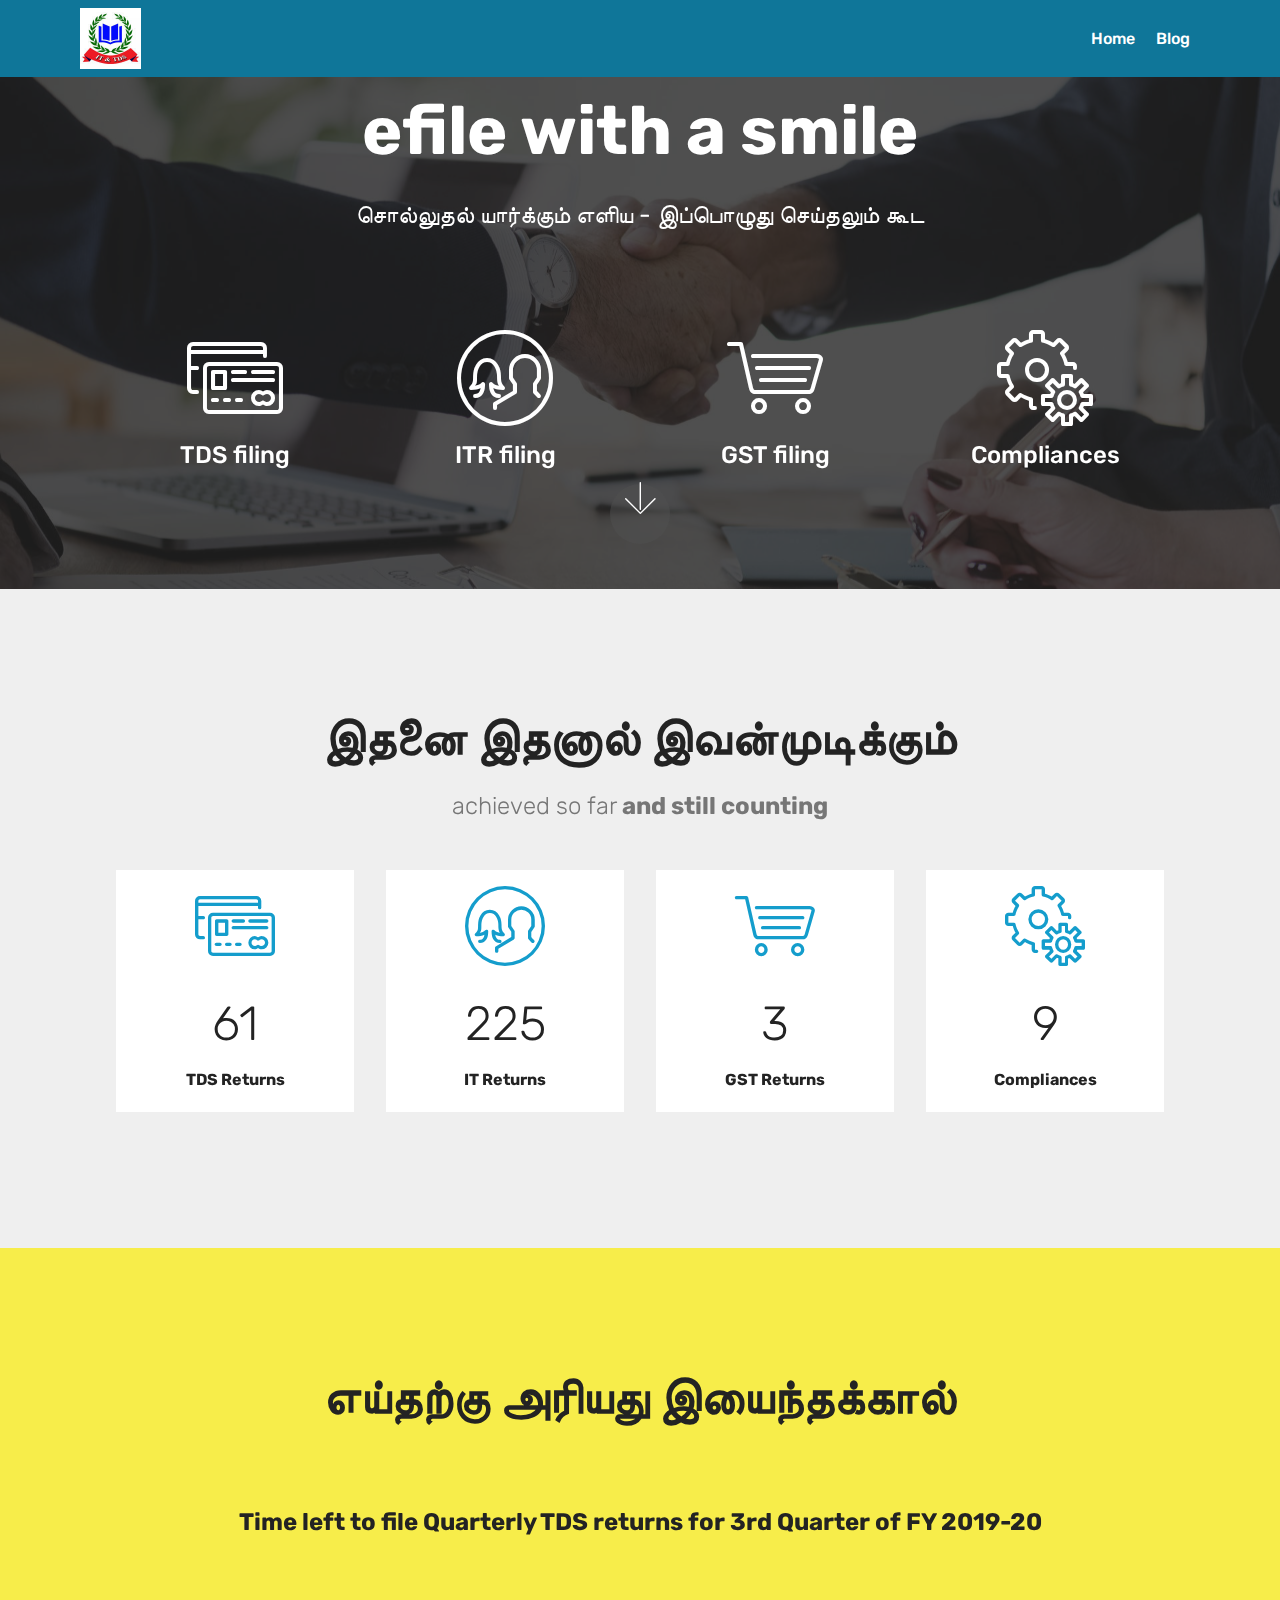
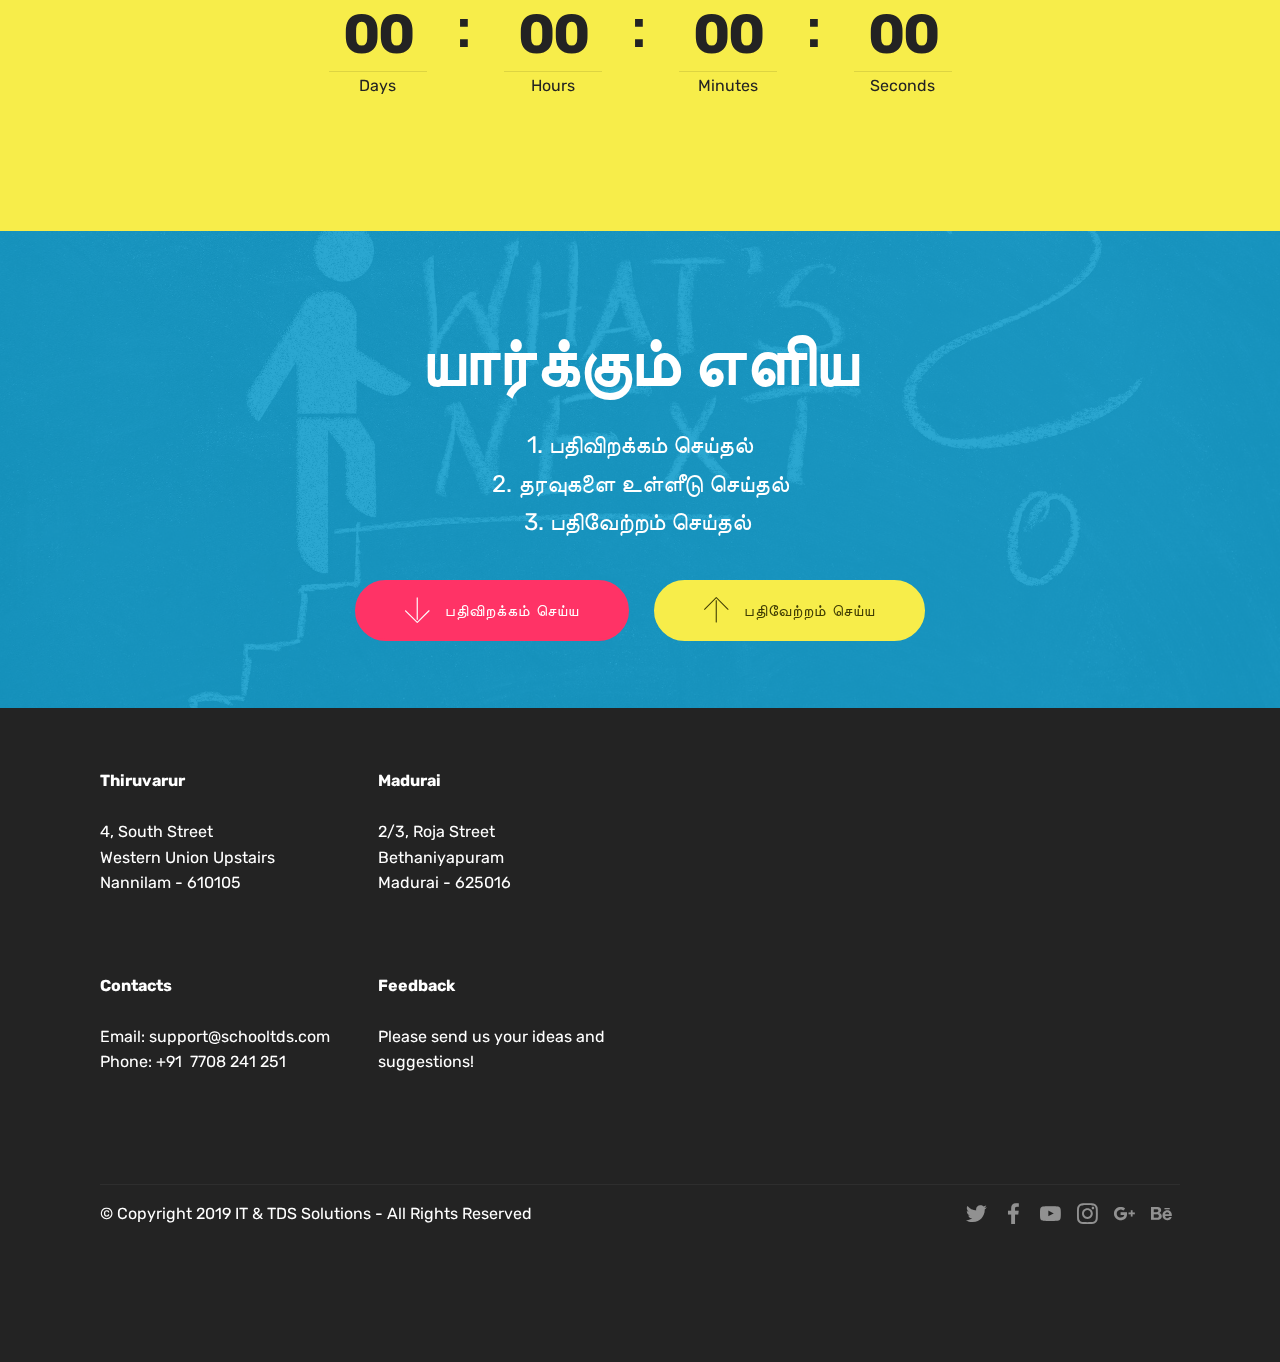
==== commit bdb08705: "create github pages" ====
--- a/index.html
+++ b/index.html
@@ -52,14 +52,14 @@
                     <a class="nav-link link text-white display-4" href="index.html#header12-c">Home</a>
                 </li>
                 <li class="nav-item">
-                    <a class="nav-link link text-white display-4" href="http://schooltds.blogspot.com" target="_blank">Blog</a>
+                    <a class="nav-link link text-white display-4" href="http://schooltds.blogspot.com">Blog</a>
                 </li></ul>
             
         </div>
     </nav>
 </section>
 
-<section class="engine"><a href="https://mobirise.info/i">site creation software</a></section><section class="header12 cid-rCfj4QHjNO mbr-parallax-background" id="header12-c">
+<section class="engine"><a href="https://mobirise.info/c">free website builder</a></section><section class="header12 cid-rCfj4QHjNO mbr-parallax-background" id="header12-c">
 
     
 
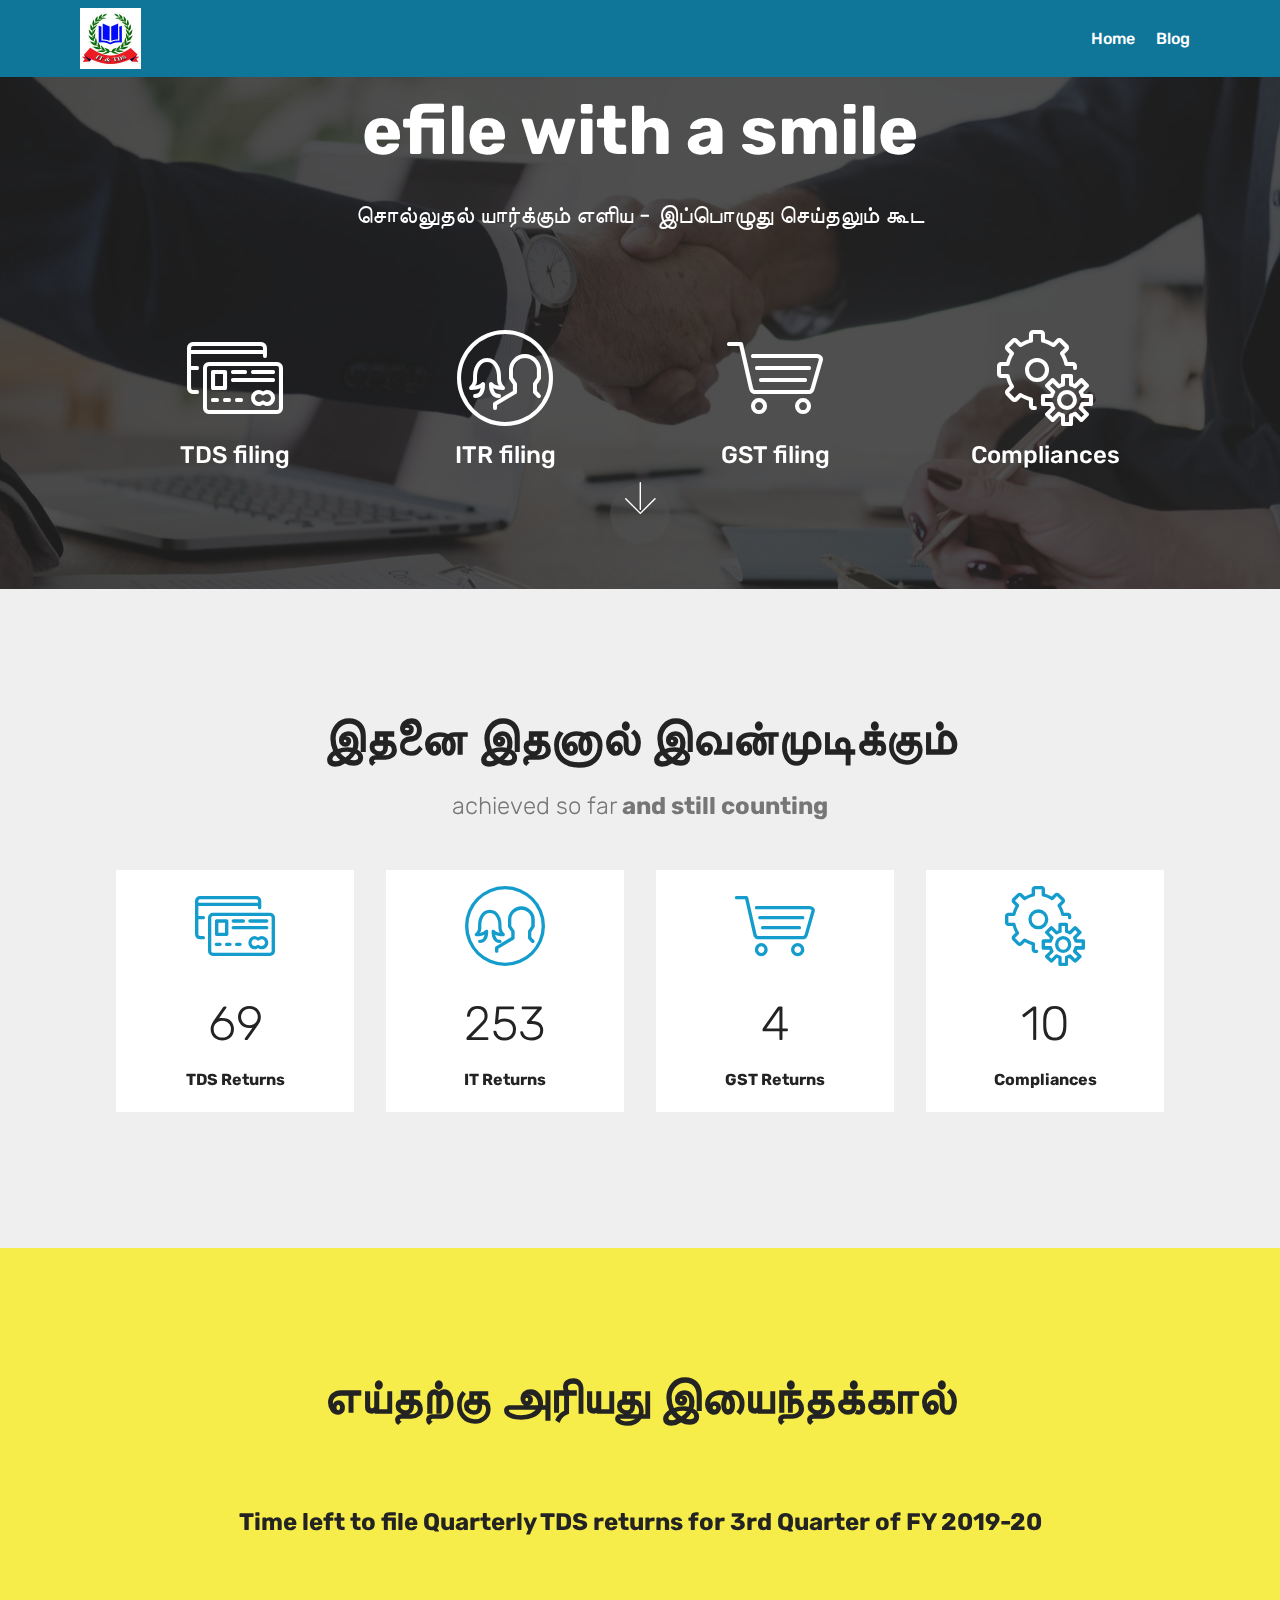
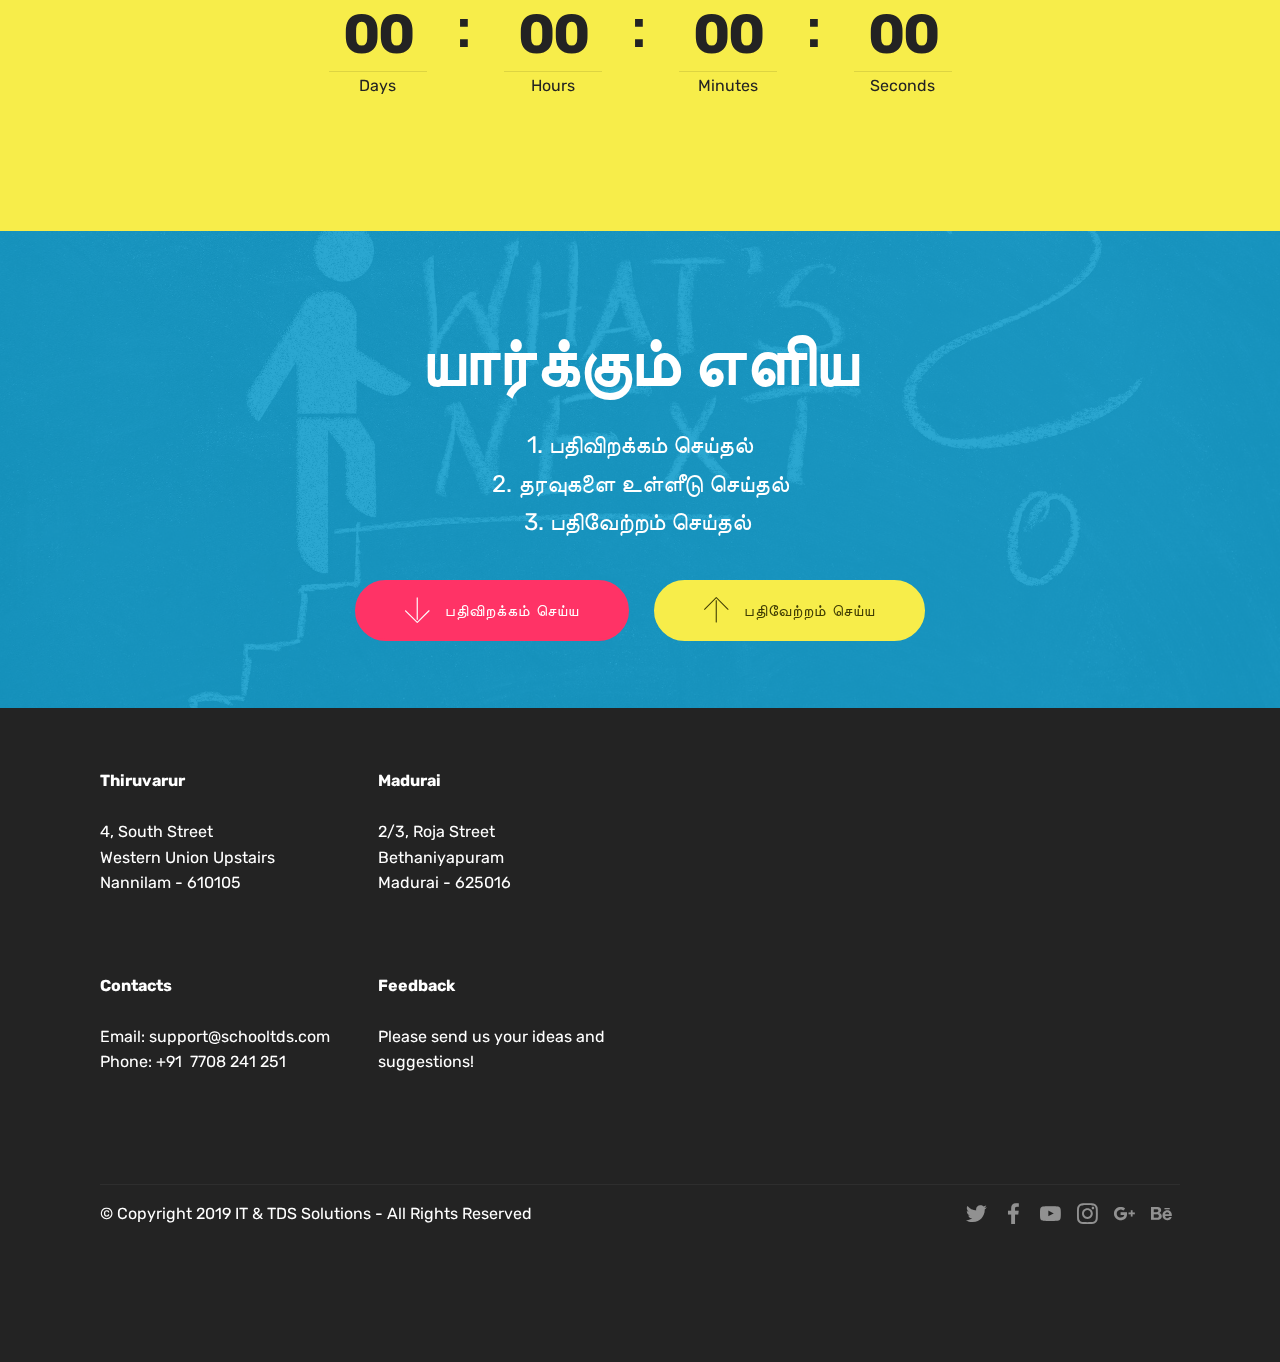
==== commit fef56bfc: "create github pages" ====
--- a/index.html
+++ b/index.html
@@ -59,7 +59,7 @@
     </nav>
 </section>
 
-<section class="engine"><a href="https://mobirise.info/c">free website builder</a></section><section class="header12 cid-rCfj4QHjNO mbr-parallax-background" id="header12-c">
+<section class="engine"><a href="https://mobirise.info/f">simple web builder</a></section><section class="header12 cid-rCfj4QHjNO mbr-parallax-background" id="header12-c">
 
     
 
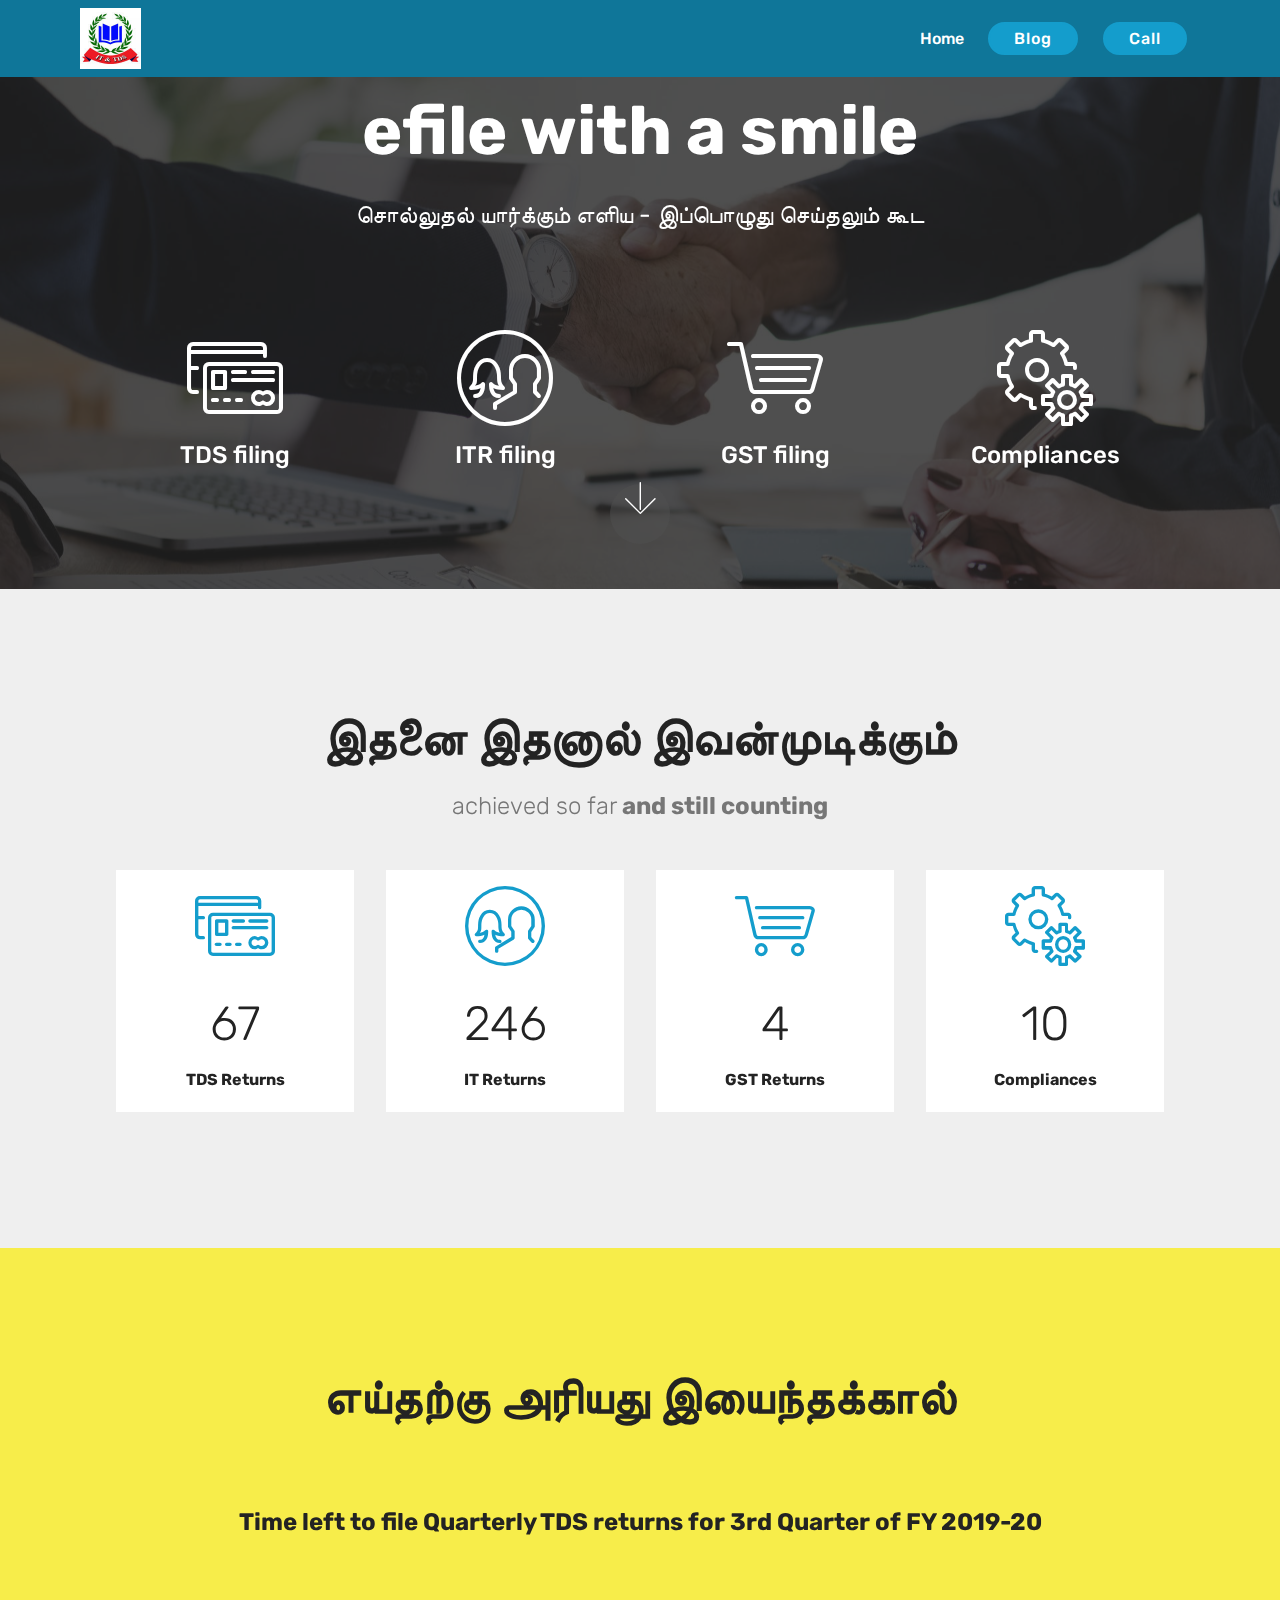
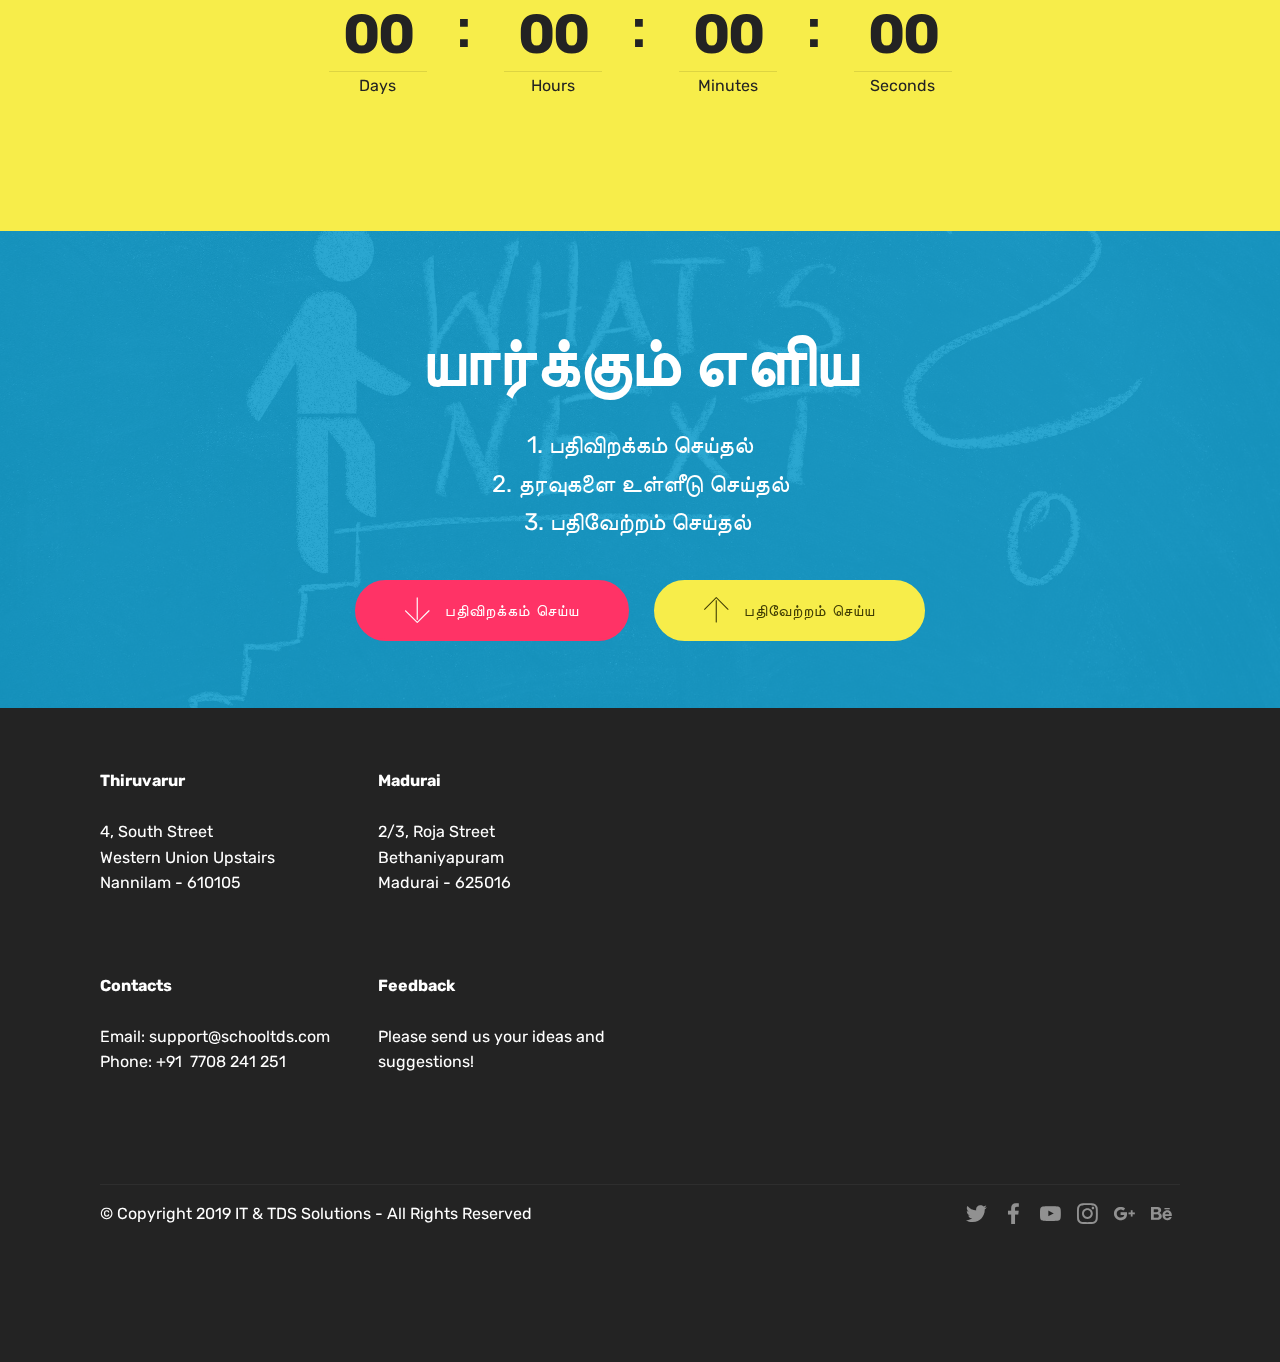
==== commit 26b01bc9: "create github pages" ====
--- a/index.html
+++ b/index.html
@@ -48,18 +48,17 @@
             </div>
         </div>
         <div class="collapse navbar-collapse" id="navbarSupportedContent">
-            <ul class="navbar-nav nav-dropdown nav-right" data-app-modern-menu="true"><li class="nav-item">
+            <ul class="navbar-nav nav-dropdown" data-app-modern-menu="true"><li class="nav-item">
                     <a class="nav-link link text-white display-4" href="index.html#header12-c">Home</a>
-                </li>
-                <li class="nav-item">
-                    <a class="nav-link link text-white display-4" href="http://schooltds.blogspot.com">Blog</a>
                 </li></ul>
-            
+            <div class="navbar-buttons mbr-section-btn"><a class="btn btn-sm btn-primary display-4" href="http://schooltds.blogspot.com" target="_blank">
+                    
+                    Blog</a> <a class="btn btn-sm btn-primary display-4" href="tel:+917708241251">Call</a></div>
         </div>
     </nav>
 </section>
 
-<section class="engine"><a href="https://mobirise.info/f">simple web builder</a></section><section class="header12 cid-rCfj4QHjNO mbr-parallax-background" id="header12-c">
+<section class="engine"><a href="https://mobirise.info/k">develop free website</a></section><section class="header12 cid-rCfj4QHjNO mbr-parallax-background" id="header12-c">
 
     
 
--- a/assets/mobirise/css/mbr-additional.css
+++ b/assets/mobirise/css/mbr-additional.css
@@ -1893,10 +1893,6 @@
 .cid-rF3InqPBtr .collapsed .navbar-collapse.show .navbar-nav .nav-item {
   clear: both;
 }
-.cid-rF3InqPBtr .collapsed .navbar-collapse.collapsing .navbar-nav .nav-item:last-child,
-.cid-rF3InqPBtr .collapsed .navbar-collapse.show .navbar-nav .nav-item:last-child {
-  margin-bottom: 1rem;
-}
 .cid-rF3InqPBtr .collapsed .navbar-collapse.collapsing .navbar-buttons,
 .cid-rF3InqPBtr .collapsed .navbar-collapse.show .navbar-buttons {
   text-align: center;
@@ -1998,10 +1994,6 @@
   .cid-rF3InqPBtr .navbar-collapse.show .navbar-nav .nav-item {
     clear: both;
   }
-  .cid-rF3InqPBtr .navbar-collapse.collapsing .navbar-nav .nav-item:last-child,
-  .cid-rF3InqPBtr .navbar-collapse.show .navbar-nav .nav-item:last-child {
-    margin-bottom: 1rem;
-  }
   .cid-rF3InqPBtr .navbar-collapse.collapsing .navbar-buttons,
   .cid-rF3InqPBtr .navbar-collapse.show .navbar-buttons {
     text-align: center;
@@ -2300,10 +2292,6 @@
 .cid-rF3InqPBtr .collapsed .navbar-collapse.show .navbar-nav .nav-item {
   clear: both;
 }
-.cid-rF3InqPBtr .collapsed .navbar-collapse.collapsing .navbar-nav .nav-item:last-child,
-.cid-rF3InqPBtr .collapsed .navbar-collapse.show .navbar-nav .nav-item:last-child {
-  margin-bottom: 1rem;
-}
 .cid-rF3InqPBtr .collapsed .navbar-collapse.collapsing .navbar-buttons,
 .cid-rF3InqPBtr .collapsed .navbar-collapse.show .navbar-buttons {
   text-align: center;
@@ -2405,10 +2393,6 @@
   .cid-rF3InqPBtr .navbar-collapse.show .navbar-nav .nav-item {
     clear: both;
   }
-  .cid-rF3InqPBtr .navbar-collapse.collapsing .navbar-nav .nav-item:last-child,
-  .cid-rF3InqPBtr .navbar-collapse.show .navbar-nav .nav-item:last-child {
-    margin-bottom: 1rem;
-  }
   .cid-rF3InqPBtr .navbar-collapse.collapsing .navbar-buttons,
   .cid-rF3InqPBtr .navbar-collapse.show .navbar-buttons {
     text-align: center;
@@ -2472,15 +2456,15 @@
 .cid-rF3InqPBtr .dropdown-item:hover {
   color: #f7ed4a !important;
 }
-#custom-html-r {
+#custom-html-t {
   /* Type valid CSS here */
 }
-#custom-html-r div {
+#custom-html-t div {
   padding: 80px 0;
   color: #777;
   text-align: center;
 }
-#custom-html-r p {
+#custom-html-t p {
   font-size: 60px;
   color: #777;
 }
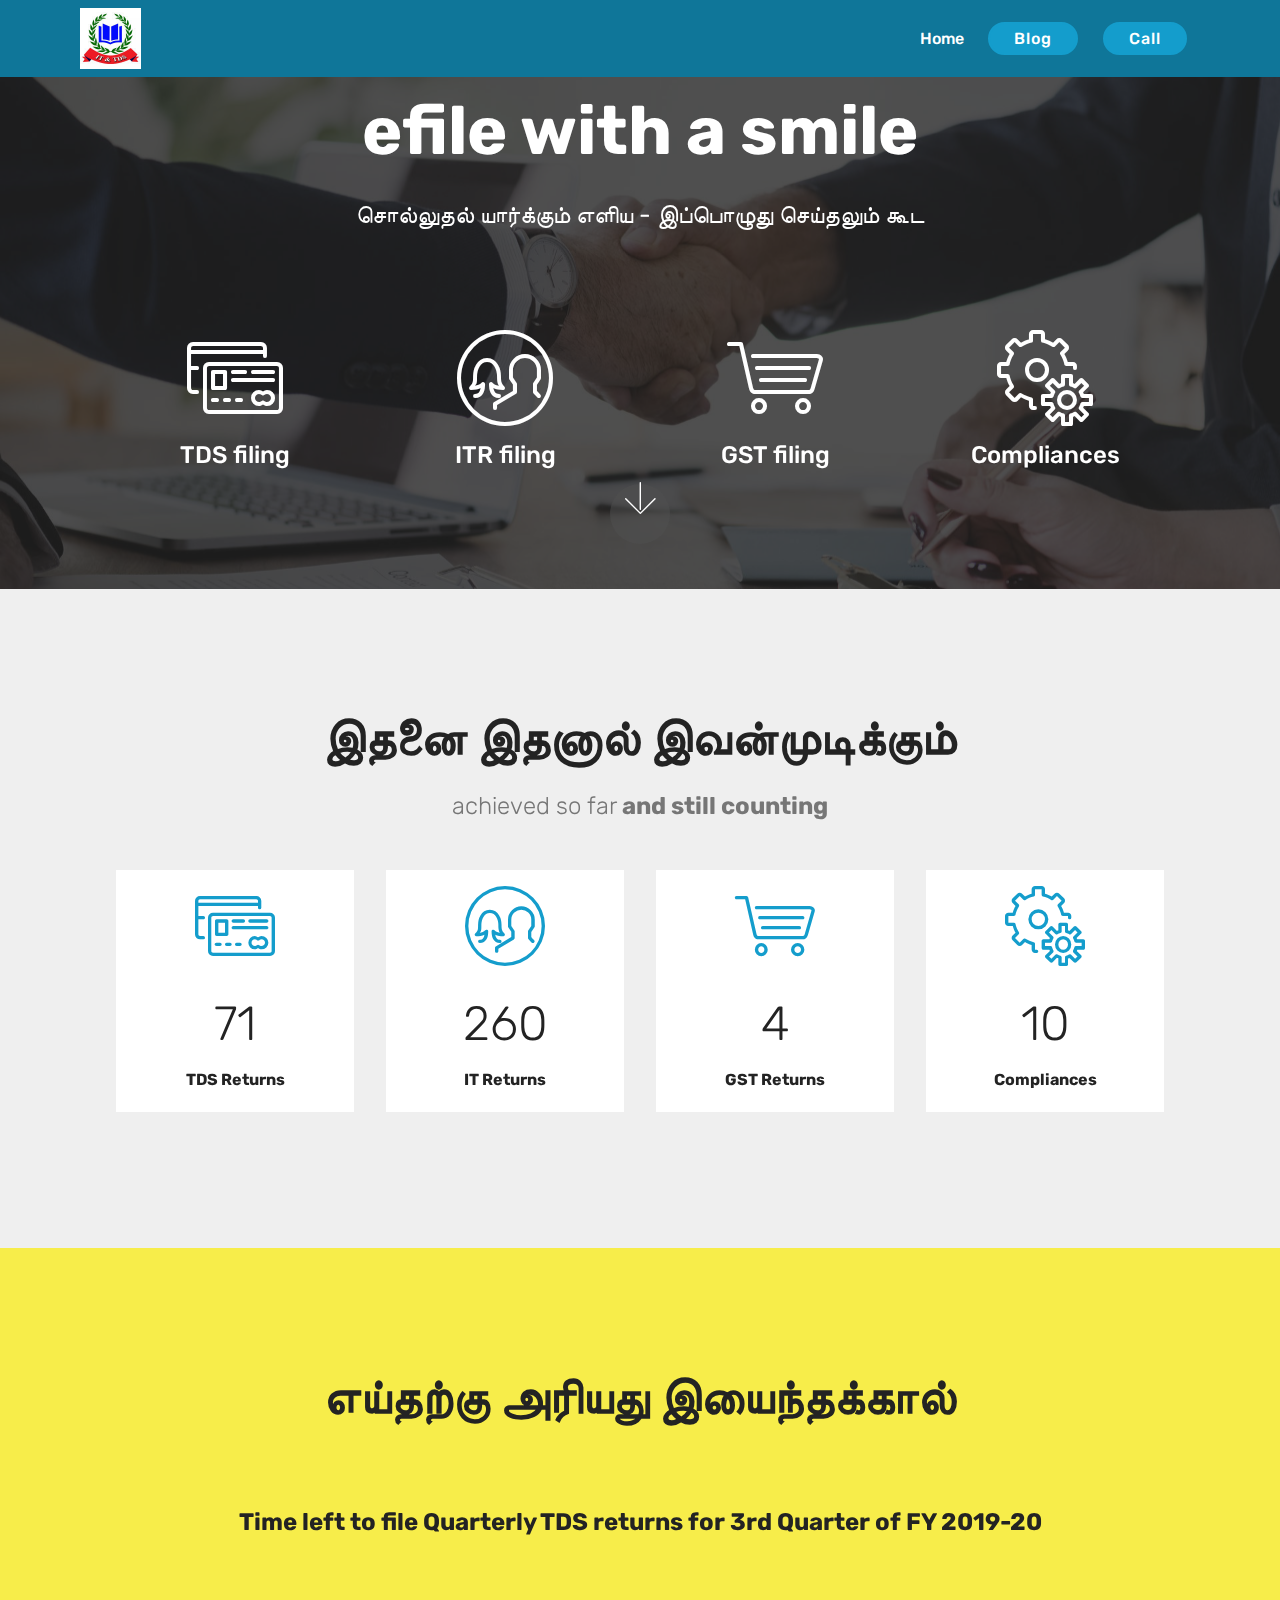
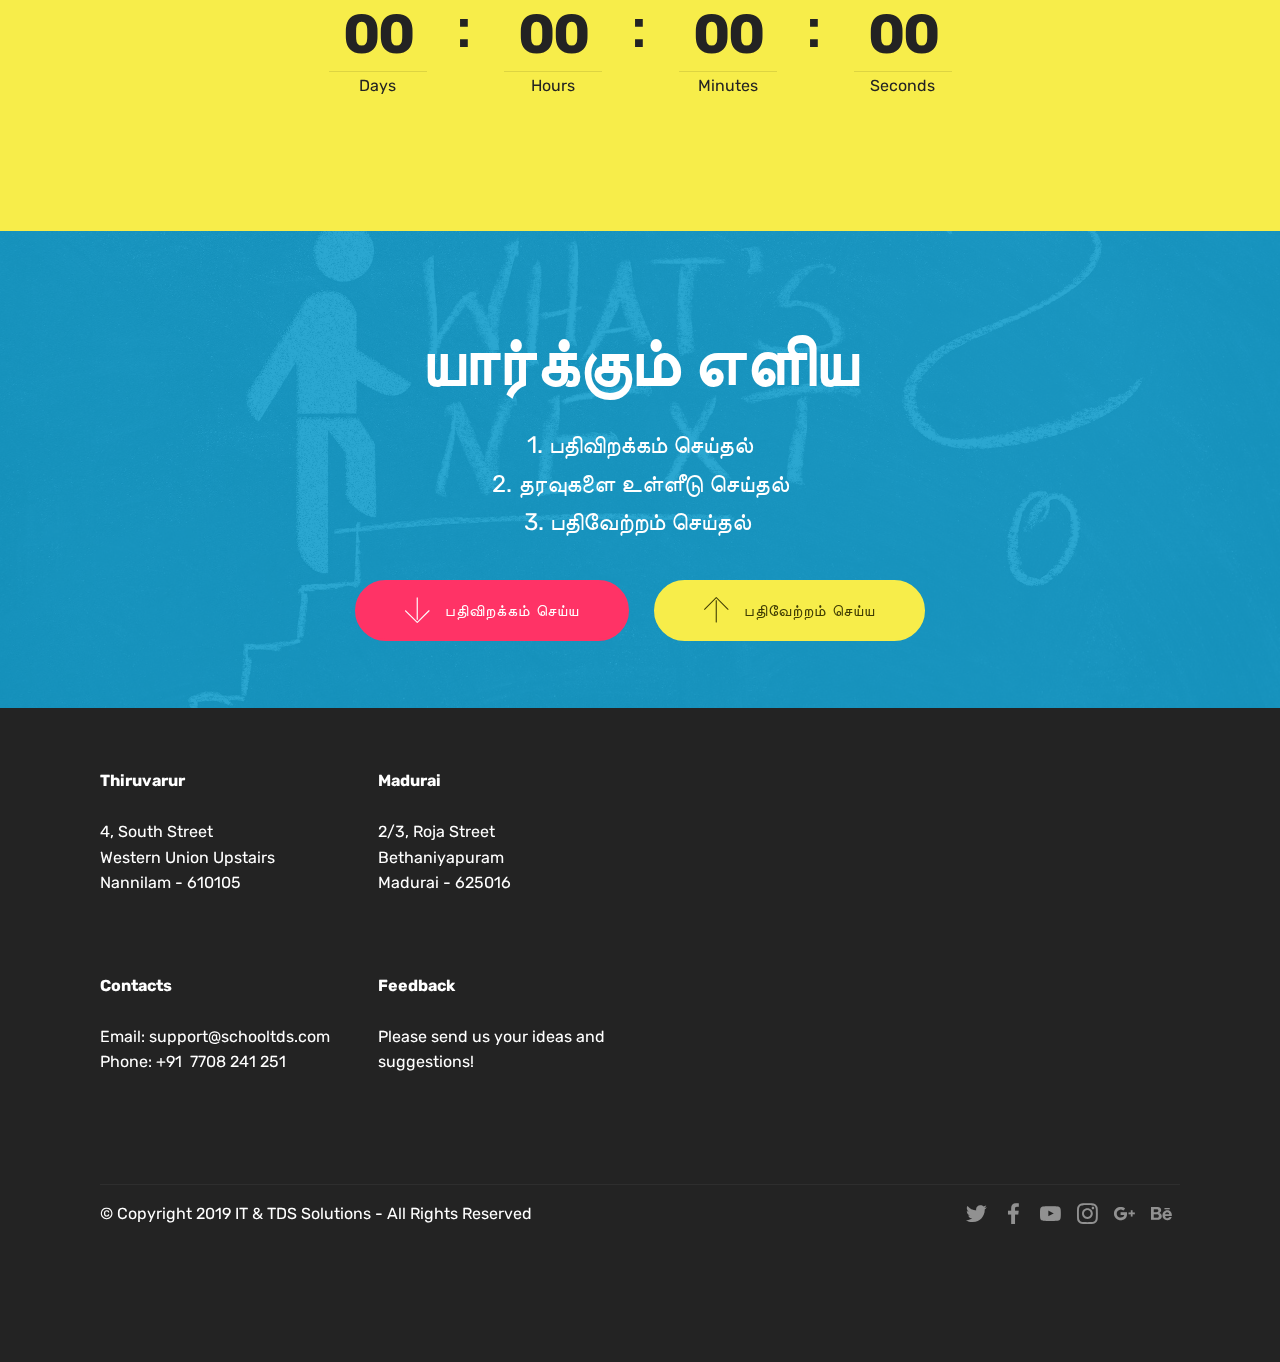
==== commit 31f1fb16: "create github pages" ====
--- a/index.html
+++ b/index.html
@@ -58,7 +58,7 @@
     </nav>
 </section>
 
-<section class="engine"><a href="https://mobirise.info/k">develop free website</a></section><section class="header12 cid-rCfj4QHjNO mbr-parallax-background" id="header12-c">
+<section class="engine"><a href="https://mobirise.info/b">how to create your own site for free</a></section><section class="header12 cid-rCfj4QHjNO mbr-parallax-background" id="header12-c">
 
     
 
--- a/assets/mobirise/css/mbr-additional.css
+++ b/assets/mobirise/css/mbr-additional.css
@@ -2457,14 +2457,2488 @@
   color: #f7ed4a !important;
 }
 #custom-html-t {
-  /* Type valid CSS here */
-}
-#custom-html-t div {
-  padding: 80px 0;
+  /*--
+Author: W3layouts
+Author URL: http://w3layouts.com
+License: Creative Commons Attribution 3.0 Unported
+License URL: http://creativecommons.org/licenses/by/3.0/
+--*/
+  /*-- Header --*/
+  /*--search--*/
+  /*--//search--*/
+  /*--social-icons--*/
+  /*--banner--*/
+  /*--banner--*/
+  /*--technology-left--*/
+  /*-- agileits --*/
+  /*--technology-left--*/
+  /*--technology-right--*/
+  /*--technology-right--*/
+  /*--footer--*/
+  /*--footer--*/
+  /*--welcome-starts--*/
+  /*--//welcome-end--*/
+  /*-- team --*/
+  /*-- w3layouts --*/
+  /*-- //team --*/
+  /*-- gallery --*/
+  /*-- //gallery --*/
+  /*-- featured-services --*/
+  /*-- //featured-services --*/
+  /*-- tips --*/
+  /* Common style */
+  /* Anchor will cover the whole item by default */
+  /* For some effects it will show as a button */
+  /***** Julia *****/
+  /*-- //music--*/
+  /*-- contact --*/
+  /*-- //contact --*/
+  /*--codes--*/
+  /*--codes--*/
+  /*-- /single--*/
+  /*-- blog --*/
+  /*-- //blog --*/
+  /*-- responsive design --*/
+  /*-- responsive design --*/
+  /*-- responsive design --*/
+  /*-- responsive design --*/
+  /*-- responsive design --*/
+  /*-- responsive design --*/
+  /*-- responsive design --*/
+  /*-- responsive design --*/
+  /*-- responsive design --*/
+  /*-- responsive design --*/
+  /*-- responsive design --*/
+  /*-- responsive design --*/
+  /*-- responsive design --*/
+  /*-- responsive design --*/
+  /*-- responsive design --*/
+}
+#custom-html-t html,
+#custom-html-t body {
+  font-family: 'Raleway', sans-serif;
+  font-size: 100%;
+  background: #f7f7f7;
+}
+#custom-html-t body a,
+#custom-html-t .grid_1,
+#custom-html-t plan_1,
+#custom-html-t plan_1.one,
+#custom-html-t plan_1.two,
+#custom-html-t i.icon1,
+#custom-html-t i.icon2,
+#custom-html-t i.icon3,
+#custom-html-t i.icon4,
+#custom-html-t i.icon5,
+#custom-html-t i.icon6 {
+  transition: 0.5s all;
+  -webkit-transition: 0.5s all;
+  -moz-transition: 0.5s all;
+  -o-transition: 0.5s all;
+  -ms-transition: 0.5s all;
+}
+#custom-html-t a:hover {
+  text-decoration: none;
+}
+#custom-html-t input[type="button"],
+#custom-html-t input[type="submit"],
+#custom-html-t li.parallelogram {
+  transition: 0.5s all;
+  -webkit-transition: 0.5s all;
+  -moz-transition: 0.5s all;
+  -o-transition: 0.5s all;
+  -ms-transition: 0.5s all;
+}
+#custom-html-t h1,
+#custom-html-t h2,
+#custom-html-t h3,
+#custom-html-t h4,
+#custom-html-t h5,
+#custom-html-t h6 {
+  margin: 0;
+  font-family: 'Raleway', sans-serif;
+}
+#custom-html-t p {
+  margin: 0;
+  font-family: 'Open Sans', sans-serif;
+}
+#custom-html-t ul {
+  margin: 0;
+  padding: 0;
+}
+#custom-html-t label {
+  margin: 0;
+}
+#custom-html-t .header {
+  background: #FFF;
+  padding: 1em 0;
+  box-shadow: 0px 1px 9px 1px #cfcfcf;
+  border-top: 2px solid #fa4b2a;
+}
+#custom-html-t .navbar-right {
+  float: left !important;
+  margin-right: -15px;
+}
+#custom-html-t .header-search {
+  width: 25%;
+}
+#custom-html-t .search {
+  position: relative;
+  display: inline-block;
+  float: left;
+}
+#custom-html-t label.icon-search {
+  color: #212121;
+  cursor: pointer;
+}
+#custom-html-t .search_form {
+  position: absolute;
+  z-index: 9999;
+  left: 0;
+  top: 15px;
+  overflow: hidden;
+  width: 20px;
+  height: 0px;
+  background: #303030;
+  transition: height 0.2s ease-out 0.5s, top 0.2s ease-out 0.5s, padding 0.2s ease-out 0.5s, width 0.3s ease-out 0.2s;
+  -webkit-transition: height 0.2s ease-out 0.5s, top 0.2s ease-out 0.5s, padding 0.2s ease-out 0.5s, width 0.3s ease-out 0.2s;
+}
+#custom-html-t .search_form form {
+  opacity: 0;
+  transition: all 0.3s ease-out;
+  -webkit-transition: all 0.3s ease-out;
+}
+#custom-html-t .search_form input[type='text'] {
+  width: 380px;
+  padding: 10px;
+  outline: none;
+  font-size: 14px;
+  color: #fff;
+  border: 1px solid #999;
+  background: none;
+}
+#custom-html-t .search_form input[type='text']::-webkit-input-placeholder {
+  color: #fff !important;
+}
+#custom-html-t .search_form input[type='submit'] {
+  outline: none;
+  background: none;
+  display: inline-block;
+  color: #fff;
+  font-size: 14px;
+  border: 1px solid #999;
+  text-transform: uppercase;
+  padding: 10px 28px;
+}
+#custom-html-t .search_form input[type='submit']:hover {
+  background: #fff;
+  border: 1px solid #fff;
+  color: #212121;
+}
+#custom-html-t .search_box {
+  visibility: hidden;
+}
+#custom-html-t .search_box:checked ~ .search_form {
+  width: 500px;
+  height: 62px;
+  padding: 10px;
+  top: 44px;
+  transition: height 0.2s ease-out, top 0.2s ease-out, padding 0.2s ease-out, 0.3s width ease-out 0.2s;
+  -webkit-transition: height 0.2s ease-out, top 0.2s ease-out, padding 0.2s ease-out, 0.3s width ease-out 0.2s;
+}
+#custom-html-t .search_box:checked ~ .search_form form {
+  opacity: 1;
+  transition: 0.3s all ease-out 0.5s;
+  -webkit-transition: 0.3s all ease-out 0.5s;
+}
+#custom-html-t label.icon-search span {
+  color: #303030;
+  font-size: 1.1em;
+  top: -11px;
+}
+#custom-html-t .social-icons {
+  margin-top: 0.5em;
+}
+#custom-html-t .social-icons ul li {
+  display: inline-block;
+  margin-left: 1em;
+}
+#custom-html-t .social-icons ul li a {
+  background: url(../images/social-icons.png) no-repeat -3px -2px;
+  display: block;
+  height: 22px;
+  width: 20px;
+  -webkit-transition: .5s all;
+  transition: .5s all;
+  -moz-transition: .5s all;
+  padding: 0;
+}
+#custom-html-t .social-icons ul li a.pin {
+  background-position: -3px -38px;
+}
+#custom-html-t .social-icons ul li a.in {
+  background-position: -3px -78px;
+}
+#custom-html-t .social-icons ul li a.be {
+  background-position: -3px -115px;
+}
+#custom-html-t .social-icons ul li a.you {
+  background-position: -3px -154px;
+}
+#custom-html-t .social-icons ul li a.vimeo {
+  background-position: -2px -192px;
+}
+#custom-html-t .social-icons ul li a:hover {
+  -webkit-transform: rotateY(360deg);
+  transform: rotateY(360deg);
+  -moz-transform: rotateY(360deg);
+  -o-transform: rotateY(360deg);
+  -ms-transform: rotateY(360deg);
+}
+#custom-html-t .header_right {
+  float: left;
+  margin-left: 0em;
+  margin-right: 3em;
+}
+#custom-html-t .head-left {
+  float: left;
+  position: relative;
+  width: 9%;
+}
+#custom-html-t .navbar {
+  margin-bottom: 0;
+}
+#custom-html-t .navbar-default {
+  background: none;
+  border: none;
+}
+#custom-html-t .navbar-default .navbar-nav > li > a {
+  color: #303030;
+}
+#custom-html-t .navbar-nav > li > a {
+  font-size: 14px;
+  padding: 10px 18px;
+  text-transform: uppercase;
+  font-family: 'Raleway', sans-serif;
+  font-weight: 600;
+}
+#custom-html-t .navbar-default .navbar-nav > .active > a,
+#custom-html-t .navbar-default .navbar-nav > .active > a:hover,
+#custom-html-t .navbar-default .navbar-nav > .active > a:focus {
+  color: #fa4b2a;
+  background: none;
+}
+#custom-html-t .navbar-default .navbar-nav > li > a:hover,
+#custom-html-t .navbar-default .navbar-nav > li > a:focus {
+  color: #fa4b2a;
+}
+#custom-html-t .navbar-default .navbar-nav > .active > a:before {
+  color: #fa4b2a;
+}
+#custom-html-t .link-effect-7 {
+  -moz-perspective: 900px;
+  -webkit-perspective: 900px;
+  perspective: 900px;
+}
+#custom-html-t .link-effect-7 a {
+  color: rgba(0, 0, 0, 0.4);
+  text-shadow: none;
+  margin: 0;
+  -moz-transition: 0.3s;
+  -o-transition: 0.3s;
+  -webkit-transition: 0.3s;
+  transition: 0.3s;
+}
+#custom-html-t .link-effect-7 a::before {
+  color: white;
+  content: attr(data-hover);
+  position: absolute;
+  -moz-transition: 0.3s;
+  -o-transition: 0.3s;
+  -webkit-transition: 0.3s;
+  transition: 0.3s;
+  -moz-transform-origin: 50% 0 50%;
+  -ms-transform-origin: 50% 0 50%;
+  -webkit-transform-origin: 50% 0 50%;
+  transform-origin: 50% 0 50%;
+  -moz-transform-style: preserve-3d;
+  -webkit-transform-style: preserve-3d;
+  transform-style: preserve-3d;
+}
+#custom-html-t .link-effect-7 a:hover {
+  color: #797878;
+}
+#custom-html-t .link-effect-7 a:hover::before {
+  -moz-transform: translateY(22px) rotateX(-90deg);
+  -ms-transform: translateY(22px) rotateX(-90deg);
+  -webkit-transform: translateY(22px) rotateX(-90deg);
+  transform: translateY(22px) rotateX(-90deg);
+}
+#custom-html-t .logo {
+  padding: 1.2em 0;
+  text-align: center;
+}
+#custom-html-t .logo h1 a {
+  font-size: 1.4em;
+  color: #303030;
+}
+#custom-html-t .logo p {
+  font-size: 14px;
+  margin-top: 0.5em;
+  line-height: 1.8em;
+  color: #fa4b2a;
+  font-weight: 400;
+  position: relative;
+}
+#custom-html-t label.of {
+  width: 86px;
+  height: 2px;
+  margin-top: -26px;
+  position: absolute;
+  top: 37px;
+  left: 366px;
+  background: #303030;
+}
+#custom-html-t label.on {
+  background: #303030;
+  width: 86px;
+  height: 2px;
+  margin-top: -26px;
+  position: absolute;
+  top: 37px;
+  left: 690px;
+}
+#custom-html-t .banner {
+  background: url(../images/banner-1.jpg) no-repeat 0px 0px;
+  background-size: cover;
+  -webkit-background-size: cover;
+  -o-background-size: cover;
+  -ms-background-size: cover;
+  -moz-background-size: cover;
+  min-height: 600px;
+}
+#custom-html-t .banner-1 {
+  background: url(../images/banner-1.jpg) no-repeat 0px 0px;
+  background-size: cover;
+  -webkit-background-size: cover;
+  -o-background-size: cover;
+  -ms-background-size: cover;
+  -moz-background-size: cover;
+  min-height: 250px;
+}
+#custom-html-t .banner a {
+  font-size: 1em;
+  color: #fff;
+  font-weight: 600;
+  padding: 0.8em 2em;
+  background: #fa4b2a;
+}
+#custom-html-t .banner a:hover {
+  color: #fff;
+  background: #000;
+}
+#custom-html-t .banner h2 {
+  font-size: 2.5em;
+  font-weight: 600;
+  color: #fff;
+}
+#custom-html-t .banner {
+  padding: 10em 0 0;
+  text-align: center;
+}
+#custom-html-t .banner p {
+  font-size: 1.2em;
+  color: rgba(255, 255, 255, 0.46);
+  font-weight: 400;
+  line-height: 1.8em;
+  margin: 1em auto 2em;
+  width: 70%;
+}
+#custom-html-t .tab-content > .tab-pane {
+  padding: 50px 0;
+}
+#custom-html-t .nav-tabs > li {
+  width: 33.33%;
+  text-align: center;
+}
+#custom-html-t .nav-tabs > li > a {
+  margin: 0 0px;
+  padding: 10px 53px;
+  line-height: 1.42857143;
+  font-size: 16px;
+  font-weight: 600;
+  border: 1px solid transparent;
+  border-radius: 4px 4px 0 0;
+  color: #016773;
+}
+#custom-html-t .nav-tabs > li > a:hover,
+#custom-html-t .nav > li > a:focus {
+  text-decoration: none;
+  background-color: #FFF;
+  border-bottom: 3px solid #fa4b2a;
+}
+#custom-html-t .nav-tabs > li.active > a,
+#custom-html-t .nav-tabs > li.active > a:hover,
+#custom-html-t .nav-tabs > li.active > a:focus {
+  border-bottom: 3px solid #fa4b2a;
+}
+#custom-html-t .tab-info p {
+  line-height: 1.9em;
+  margin-bottom: 1em;
+  font-weight: 400;
+  color: #999;
+}
+#custom-html-t .blog-poast-info {
+  border-top: 1px solid #aeaeae;
+  padding: 1em 0;
+  text-align: left;
+}
+#custom-html-t .blog-poast-info ul li {
+  display: inline-table;
+  margin-right: 1em;
+}
+#custom-html-t .blog-poast-info ul li {
+  color: #000;
+  font-size: 0.8125em;
+  vertical-align: middle;
+}
+#custom-html-t .blog-poast-info li i {
+  font-size: 1.5em;
+  color: #aeaeae;
+  margin-right: 0.3em;
+  margin-top: 0px;
+  vertical-align: middle;
+}
+#custom-html-t i.glyphicon.glyphicon-comment {
+  vertical-align: middle;
+}
+#custom-html-t .blog-poast-info ul li a {
+  color: #000;
+  transition: 0.5s all;
+  -webkit-transition: 0.5s all;
+  -moz-transition: 0.5s all;
+  -o-transition: 0.5s all;
+  vertical-align: middle;
+}
+#custom-html-t .blog-poast-info ul li a:hover {
+  text-decoration: none;
+}
+#custom-html-t .blog-poast-info ul li a:hover {
+  color: #fa4b2a;
+}
+#custom-html-t .blog-section {
+  padding: 4em 0;
+  position: relative;
+}
+#custom-html-t .tc-ch h3 a,
+#custom-html-t .wthree h3 a {
+  color: #fa4b2a;
+  font-weight: 600;
+}
+#custom-html-t .tc-ch h3 a:hover,
+#custom-html-t .wthree h3 a:hover {
+  color: #000000;
+}
+#custom-html-t .tc-ch p,
+#custom-html-t .wthree p {
   color: #777;
+  font-size: 0.875em;
+  line-height: 1.8em;
+  margin: 1em 0;
+}
+#custom-html-t .tc-ch h3,
+#custom-html-t .wthree h3 {
+  margin: 0.5em 0 0;
+  font-size: 1.5em;
+}
+#custom-html-t .wthree h3 {
+  margin: 0;
+}
+#custom-html-t .wthree {
+  margin-bottom: 2em;
+  background: #fff;
+  padding: 2em 2em;
+}
+#custom-html-t .insta li {
+  display: inline-block;
+  width: 30%;
+  margin: 1%;
+}
+#custom-html-t .w3ls-left {
+  padding: 0;
+}
+#custom-html-t .tc-ch {
+  background: #fff;
+  padding: 2em 2em;
+  margin-bottom: 1em;
+}
+#custom-html-t .bht1 a {
+  background: #fa4b2a;
+  padding: 0.3em 1.8em;
+  display: inline-block;
+  color: #fff;
+}
+#custom-html-t .bht1 a:hover {
+  background: #000;
+}
+#custom-html-t .bht1 {
+  float: left;
+  padding-top: 1em;
+}
+#custom-html-t .tc-ch h6,
+#custom-html-t .wthree h6 {
+  font-size: 1em;
+  color: #303030;
+  font-weight: 600;
+  margin-top: 1em;
+}
+#custom-html-t .tc-ch h6 a,
+#custom-html-t .wthree h6 a {
+  color: #fa4b2a;
+}
+#custom-html-t .wthree-left {
+  padding: 0;
+}
+#custom-html-t .soci {
+  float: right;
+  padding-top: 1em;
+}
+#custom-html-t .soci li {
+  display: inline-block;
+}
+#custom-html-t .soci ul li {
+  list-style-type: none;
+  display: inline-block;
+  margin: 0 2px;
+  overflow: hidden;
+  height: 32px;
+}
+#custom-html-t .soci ul li a {
+  width: 32px;
+  height: 32px;
+  display: inline-block;
+  border: 1px solid #d2d1d1;
+}
+#custom-html-t .soci ul li a.fb {
+  background: url(../images/social.png) no-repeat -48px -7px;
+}
+#custom-html-t .soci ul li a.twit {
+  background: url(../images/social.png) no-repeat -7px -7px;
+}
+#custom-html-t .soci ul li a.goog {
+  background: url(../images/social.png) no-repeat -88px -7px;
+}
+#custom-html-t .soci ul li a.pin {
+  background: url(../images/social.png) no-repeat -130px -7px;
+}
+#custom-html-t .soci ul li a.drib {
+  background: url(../images/social.png) no-repeat -171px -7px;
+}
+#custom-html-t .blog-grid-left {
+  float: left;
+  width: 36%;
+}
+#custom-html-t .blog-grid-right {
+  float: left;
+  width: 60%;
+  margin-left: 0.5em;
+}
+#custom-html-t .tech-btm p {
+  margin: 1em 0;
+  font-size: 0.875em;
+  color: #777;
+  line-height: 1.8em;
+}
+#custom-html-t .tech-btm h4 {
+  font-size: 1.5em;
+  color: #fa4b2a;
+  font-weight: 700;
+  margin-bottom: 1em;
+}
+#custom-html-t .insta h4 {
+  font-size: 1.5em;
+  color: #fa4b2a;
+  font-weight: 700;
+  margin-bottom: 1em;
+}
+#custom-html-t .insta {
+  margin-top: 2em;
+}
+#custom-html-t .tech-btm h5 {
+  font-size: 1em;
+  line-height: 1.6em;
+  font-weight: 700;
+}
+#custom-html-t .blog-grid-right h5 a {
+  color: #4A4747;
+}
+#custom-html-t .blog-grid-right h5 a:hover {
+  color: #fa4b2a;
+}
+#custom-html-t .blo-top {
+  border-bottom: 1px solid #aeaeae;
+}
+#custom-html-t .tech-btm {
+  padding: 2em 2em;
+  background: #fff;
+}
+#custom-html-t .btn1 {
+  padding: 6px 12px;
+  background: #fa4b2a;
+  font-size: 14px;
+  color: #fff;
+  border: none;
+  border-radius: 0px;
+}
+#custom-html-t .btn1:hover {
+  background: #000000;
+  color: #fff;
+}
+#custom-html-t .technology-right {
+  width: 30%;
+}
+#custom-html-t .technology-right-1 {
+  width: 30%;
+}
+#custom-html-t .technology-left {
+  width: 70%;
+  padding: 0;
+}
+#custom-html-t .blog-grids {
+  border-bottom: 1px dotted #aeaeae;
+  padding: 1.3em 0;
+}
+#custom-html-t .search-1 {
+  border: 1px solid #000;
+  margin: 0px 0px 2em 0;
+}
+#custom-html-t .search-1 input[type="search"] {
+  border: none;
+  outline: none;
+  padding: 5px 10px;
+  font-size: 14px;
+  color: #000;
+  background: none;
+  width: 82%;
+}
+#custom-html-t .search-1 form input[type="submit"] {
+  background: url(../images/key2.png) no-repeat 13px 9px;
+  width: 40px;
+  height: 32px;
+  border: none;
+  margin: 0 0 0 0px;
+  padding: 0;
+  border-left: 1px solid #000;
+  border-right: none;
+  border-bottom: none;
+  border-top: none;
+  outline: none;
+}
+#custom-html-t .footer {
+  background: #303030;
+  padding: 3em 0;
+  margin-top: 3em;
+}
+#custom-html-t .footer h6 {
+  font-size: 1.7em;
+  background: #fa4b2a;
+  padding: 0.5em 1.7em;
+  font-weight: 700;
+  color: #fff;
+}
+#custom-html-t .footer p {
+  font-size: 0.875em;
+  color: #fff;
+  margin: 1em 0;
+  line-height: 1.8em;
+}
+#custom-html-t .footer-middle p {
+  margin: 0;
+}
+#custom-html-t .footer-middle a {
+  color: #fa4b2a;
+  font-family: 'Open Sans', sans-serif;
+}
+#custom-html-t .footer h4 {
+  font-size: 1.7em;
+  color: #fff;
+  border-bottom: 1px solid #fff;
+  margin-bottom: 1em;
+  padding-bottom: 1em;
+}
+#custom-html-t .mid-btm {
+  margin-bottom: 1em;
+}
+#custom-html-t .footer-right li a {
+  color: #fff;
+  font-size: 0.875em;
+  line-height: 1.8em;
+}
+#custom-html-t .footer-right li a:hover {
+  color: #fa4b2a;
+}
+#custom-html-t .footer-right li {
+  display: block;
+}
+#custom-html-t .name form input[type="text"] {
+  width: 100%;
+  color: #333333 ! important;
+  outline: none;
+  font-size: 16px;
+  padding: .5em;
+  border: none;
+  -webkit-appearance: none;
+  margin-bottom: 0.5em;
+  font-family: 'Open Sans', sans-serif;
+}
+#custom-html-t .name form input[type="submit"] {
+  background: #fa4b2a;
+  padding: 10px 0;
+  color: #fff;
+  font-size: 14px;
+  font-weight: 400;
+  display: block;
+  outline: none;
+  border: none;
+  width: 100%;
+  font-family: 'Open Sans', sans-serif;
+}
+#custom-html-t .name form input[type="submit"]:hover {
+  background: #000000;
+}
+#custom-html-t .copyright {
+  background: #0a0a0a;
+  padding: 1em 0;
   text-align: center;
 }
-#custom-html-t p {
-  font-size: 60px;
+#custom-html-t .copyright p {
+  font-size: 0.875em;
+  color: #ffffff;
+  line-height: 1.8em;
+}
+#custom-html-t .copyright p a {
+  color: #ffffff;
+  font-weight: 700;
+}
+#custom-html-t .copyright p a:hover {
+  color: #fa4b2a;
+}
+#custom-html-t .technology {
+  margin-top: 3em;
+}
+#custom-html-t .w3agile-1 {
+  padding: 2em;
+  background: #fff;
+}
+#custom-html-t h2.w3,
+#custom-html-t h3.w3 {
+  font-size: 2em;
+  color: #fa4b2a;
+  font-weight: 600;
+}
+#custom-html-t .welcome-bottom {
+  margin-top: 4%;
+}
+#custom-html-t .welcome-bottom p {
   color: #777;
-}
+  font-size: 0.875em;
+  line-height: 1.8em;
+  margin: 1em 0;
+}
+#custom-html-t p.sint {
+  color: #999;
+  line-height: 1.8em;
+  text-align: center;
+  position: relative;
+  padding-bottom: 1em;
+  font-weight: 500 !important;
+}
+#custom-html-t .team-grid1 {
+  position: relative;
+  overflow: hidden;
+}
+#custom-html-t .team-grid1 .p-mask {
+  position: absolute;
+  top: 90%;
+  width: 100%;
+  padding: 1em;
+  background: rgba(34, 34, 34, 0.55);
+  transform: translateY(-10px);
+  -moz-transform: translateY(-10px);
+  -ms-transform: translateY(-10px);
+  -webkit-transform: translateY(-35px);
+  transition: all 0.3s ease-in-out;
+  -webkit-transition: all 0.3s ease-in-out;
+  -moz-transition: all 0.3s ease-in-out;
+  -ms-transition: all 0.3s ease-in-out;
+}
+#custom-html-t .team-grid1 .event-meta {
+  opacity: 0;
+  -moz-opacity: 0;
+  transition: all 0.3s ease-in-out;
+  -webkit-transition: all 0.3s ease-in-out;
+  -moz-transition: all 0.3s ease-in-out;
+  -ms-transition: all 0.3s ease-in-out;
+}
+#custom-html-t .team-grid:hover .event-meta {
+  opacity: 1;
+  -moz-opacity: 1;
+}
+#custom-html-t .team-grid:hover .p-mask {
+  transform: translateY(-65%);
+  -moz-transform: translateY(-65%);
+  -ms-transform: translateY(-65%);
+  -webkit-transform: translateY(-65%);
+}
+#custom-html-t .event-meta h4 {
+  color: #fa4b2a;
+  font-size: 1em;
+  margin: 1em 0 0em;
+  text-transform: capitalize;
+  line-height: 1.5em;
+}
+#custom-html-t .p-mask p {
+  color: #fff;
+  font-size: 0.875em;
+  line-height: 1.8em;
+  margin: 1em 0;
+}
+#custom-html-t .team-grid h5 {
+  font-size: 1.2em;
+  color: #fa4b2a;
+  margin: 1em 0;
+  text-align: center;
+  font-weight: 600;
+}
+#custom-html-t .team-grid h5 span {
+  display: block;
+  color: #999;
+  font-size: .8em;
+  margin: .5em 0 0;
+}
+#custom-html-t .team-grid {
+  text-align: center;
+  margin-top: 2em;
+}
+#custom-html-t ul.social li {
+  display: inline-block;
+  margin: 0 0.1em;
+}
+#custom-html-t .social a {
+  position: relative;
+  display: -webkit-box;
+  display: -webkit-flex;
+  display: -ms-flexbox;
+  display: flex;
+  -webkit-box-align: center;
+  -webkit-align-items: center;
+  -ms-flex-align: center;
+  align-items: center;
+  -webkit-box-pack: center;
+  -webkit-justify-content: center;
+  -ms-flex-pack: center;
+  justify-content: center;
+  text-decoration: none;
+  -webkit-transition: all .15s ease;
+  transition: all .15s ease;
+  z-index: 2;
+  /*-- agileits --*/
+  -webkit-backface-visibility: hidden;
+  backface-visibility: hidden;
+}
+#custom-html-t .social a:hover {
+  color: #fff;
+}
+#custom-html-t .social a:hover .tooltip {
+  display: block;
+  visibility: visible;
+  opacity: 1;
+  -webkit-transform: translate(0, -10px);
+  transform: translate(0, -10px);
+}
+#custom-html-t .social a:active {
+  box-shadow: 0px 1px 3px rgba(0, 0, 0, 0.5) inset;
+}
+#custom-html-t .social .tooltip {
+  opacity: 0;
+  position: absolute;
+  top: -20px;
+  left: 50%;
+  z-index: 1;
+  -webkit-transition: all .15s ease;
+  transition: all .15s ease;
+  -webkit-backface-visibility: hidden;
+  backface-visibility: hidden;
+}
+#custom-html-t .social .tooltip span {
+  position: relative;
+  left: -50%;
+  padding: 6px 8px 5px 8px;
+  border-radius: 3px;
+  font-size: .7rem;
+  line-height: 1;
+  z-index: 1;
+  background: #565656;
+  color: #fff;
+}
+#custom-html-t .social .tooltip span:after {
+  position: absolute;
+  content: " ";
+  width: 0;
+  height: 0;
+  top: 100%;
+  left: 50%;
+  margin-left: -8px;
+  border: 8px solid transparent;
+  border-top-color: #565656;
+}
+#custom-html-t .social i {
+  position: relative;
+  top: 1px;
+  font-size: 1.5rem;
+  border-radius: 65%;
+  -webkit-border-radius: 65%;
+  -moz-border-radius: 65%;
+  -o-border-radius: 65%;
+  -ms-border-radius: 65%;
+}
+#custom-html-t .social li a.social-twitter i {
+  background: url(../images/img-sp.png) no-repeat -25px 11px #3d99dc;
+  display: block;
+  width: 40px;
+  height: 40px;
+}
+#custom-html-t .social li a.social-google i {
+  background: url(../images/img-sp.png) no-repeat -63px 10px #3d99dc;
+  display: block;
+  width: 40px;
+  height: 40px;
+}
+#custom-html-t .social li a.social-facebook i {
+  background: url(../images/img-sp.png) no-repeat 8px 11px #3d99dc;
+  display: block;
+  width: 40px;
+  height: 40px;
+}
+#custom-html-t .social li a.social-pinterest i {
+  background: url(../images/img-sp.png) no-repeat -93px 11px #3d99dc;
+  display: block;
+  width: 40px;
+  height: 40px;
+}
+#custom-html-t .social li a.social-instagram i {
+  background: url(../images/img-sp.png) no-repeat -129px 9px #3d99dc;
+  display: block;
+  width: 40px;
+  height: 40px;
+}
+#custom-html-t .team {
+  margin: 3em 0 0;
+}
+#custom-html-t h3.team-heading {
+  font-size: 2em;
+  color: #fa4b2a;
+  font-weight: 600;
+}
+#custom-html-t img.zoom-img {
+  transform: scale(1, 1);
+  -webkit-transform: scale(1, 1);
+  -moz-transform: scale(1, 1);
+  -ms-transform: scale(1, 1);
+  -o-transform: scale(1, 1);
+  transition-timing-function: ease-out;
+  -webkit-transition-timing-function: ease-out;
+  -moz-transition-timing-function: ease-out;
+  -ms-transition-timing-function: ease-out;
+  -o-transition-timing-function: ease-out;
+  -webkit-transition-duration: .5s;
+  -moz-transition-duration: .5s;
+  -ms-transition-duration: .5s;
+  -o-transition-duration: .5s;
+}
+#custom-html-t img.zoom-img:hover {
+  transform: scale(0.9);
+  -webkit-transform: scale(0.9);
+  -moz-transform: scale(0.9);
+  -ms-transform: scale(0.9);
+  -o-transform: scale(0.9);
+  -webkit-transition-timing-function: ease-in-out;
+  -webkit-transition-duration: 750ms;
+  -moz-transition-timing-function: ease-in-out;
+  -moz-transition-duration: 750ms;
+  -ms-transition-timing-function: ease-in-out;
+  -o-transition-timing-function: ease-in-out;
+  -ms-transition-duration: 750ms;
+  -o-transition-duration: 750ms;
+  overflow: hidden;
+}
+#custom-html-t .gallery {
+  padding: 2em 2em;
+  background: #fff;
+}
+#custom-html-t .gallery-grids {
+  margin: 3em 0 0;
+}
+#custom-html-t .gallery-grid {
+  float: left;
+  width: 50%;
+}
+#custom-html-t .gallery-grid a {
+  display: block;
+  overflow: hidden;
+}
+#custom-html-t .gallery-grid img {
+  padding: .5em;
+  border: 2px solid #aaa;
+}
+#custom-html-t .gallery p {
+  color: #777;
+  font-size: 0.875em;
+  line-height: 1.8em;
+  margin: 1em 0;
+}
+#custom-html-t .featured-services-grd {
+  text-align: center;
+  padding: 15px 0px;
+}
+#custom-html-t .featured-services-grd span {
+  font-size: 40px;
+  color: #fa4b2a;
+}
+#custom-html-t .featured-services-grd h4 {
+  font-size: 20px;
+  color: #303030;
+  font-weight: 700;
+  margin: 20px 0;
+}
+#custom-html-t .featured-services-grd p {
+  font-size: 0.875em;
+  color: #9c9c9c;
+  line-height: 1.8em;
+}
+#custom-html-t .featured-services-grids {
+  margin: 3em 0 0;
+}
+#custom-html-t .fea-img img {
+  width: 100%;
+}
+#custom-html-t .fea-top p {
+  text-align: left;
+  color: #9c9c9c;
+  font-size: 0.875em;
+  margin: 2em 0;
+  line-height: 1.8em;
+}
+#custom-html-t .fea-text h4 {
+  margin: 20px 0;
+  font-size: 21px;
+  color: #303030;
+  font-weight: 700;
+}
+#custom-html-t .fea-text p {
+  color: #9c9c9c;
+  font-size: 0.875em;
+  line-height: 1.8em;
+}
+#custom-html-t .feature-botttom {
+  margin-top: 50px;
+}
+#custom-html-t .fea-grid:nth-child(3),
+#custom-html-t .fea-grid:nth-child(4) {
+  margin-top: 50px;
+}
+#custom-html-t .featured-services {
+  margin-bottom: 3em;
+}
+#custom-html-t .agile-1 {
+  padding: 2em 2em;
+  background: #fff;
+}
+#custom-html-t .tip-grid img {
+  width: 100%;
+}
+#custom-html-t .tip-grid {
+  position: relative;
+  margin: 0 auto;
+  list-style: none;
+  text-align: center;
+}
+#custom-html-t .tips {
+  background: #464646;
+}
+#custom-html-t .tip-grid figure img {
+  width: 100% !important;
+}
+#custom-html-t .tip-grid figure {
+  position: relative;
+  overflow: hidden;
+  height: auto;
+  background: #3085a3;
+  text-align: center;
+  cursor: pointer;
+}
+#custom-html-t .tip-grid figure img {
+  position: relative;
+  display: block;
+  max-width: 100%;
+  opacity: 0.8;
+}
+#custom-html-t .tip-grid figure figcaption {
+  padding: 25px 25px 0px 25px;
+  -webkit-backface-visibility: hidden;
+  backface-visibility: hidden;
+}
+#custom-html-t .tip-grid figure figcaption,
+#custom-html-t .tip-grid figure figcaption > a {
+  position: absolute;
+  top: 0;
+  left: 0;
+  width: 100%;
+  height: 100%;
+}
+#custom-html-t .tip-grid figure figcaption > a {
+  z-index: 1000;
+  text-indent: 200%;
+  white-space: nowrap;
+  font-size: 0;
+  opacity: 0;
+}
+#custom-html-t .tip-grid figure h4 {
+  word-spacing: -0.15em;
+  font-weight: 300;
+}
+#custom-html-t .tip-grid figure h4,
+#custom-html-t .grid figure p {
+  margin: 0;
+}
+#custom-html-t .tip-grid figure p {
+  letter-spacing: 1px;
+  font-size: 68.5%;
+}
+#custom-html-t figure.effect-julia {
+  background: #2f3238;
+}
+#custom-html-t figure.effect-julia img {
+  max-width: none;
+  -webkit-transition: opacity 1s, -webkit-transform 1s;
+  transition: opacity 1s, transform 1s;
+  -webkit-backface-visibility: hidden;
+  backface-visibility: hidden;
+}
+#custom-html-t figure.effect-julia figcaption {
+  text-align: left;
+}
+#custom-html-t figure.effect-julia h4 {
+  position: relative;
+  padding: 0.5em 0;
+  font-family: 'FjallaOne-Regular';
+  font-size: 30px;
+  color: #BBE42A;
+}
+#custom-html-t figure.effect-julia p {
+  display: block;
+  margin: 33px 0 0 0;
+  padding: 6px 14px;
+  background: #fff;
+  color: #9c9c9c;
+  text-transform: none;
+  font-size: 14px;
+  -webkit-transition: opacity 0.35s, -webkit-transform 0.35s;
+  transition: opacity 0.35s, transform 0.35s;
+  -webkit-transform: translate3d(-500px, 0, 0);
+  transform: translate3d(-500px, 0, 0);
+}
+#custom-html-t figure.effect-julia p:first-child {
+  -webkit-transition-delay: 0.15s;
+  transition-delay: 0.15s;
+}
+#custom-html-t figure.effect-julia p:nth-of-type(2) {
+  -webkit-transition-delay: 0.1s;
+  transition-delay: 0.1s;
+}
+#custom-html-t figure.effect-julia p:nth-of-type(3) {
+  -webkit-transition-delay: 0.05s;
+  transition-delay: 0.05s;
+}
+#custom-html-t figure.effect-julia:hover p:first-child {
+  -webkit-transition-delay: 0s;
+  transition-delay: 0s;
+}
+#custom-html-t figure.effect-julia:hover p:nth-of-type(2) {
+  -webkit-transition-delay: 0.05s;
+  transition-delay: 0.05s;
+}
+#custom-html-t figure.effect-julia:hover p:nth-of-type(3) {
+  -webkit-transition-delay: 0.1s;
+  transition-delay: 0.1s;
+}
+#custom-html-t figure.effect-julia:hover img {
+  opacity: 0.4;
+  -webkit-transform: scale3d(1.1, 1.1, 1);
+  transform: scale3d(1.1, 1.1, 1);
+}
+#custom-html-t figure.effect-julia:hover p {
+  opacity: 1;
+  -webkit-transform: translate3d(0, 0, 0);
+  transform: translate3d(0, 0, 0);
+}
+#custom-html-t .micro-left {
+  float: left;
+  width: 12.5%;
+}
+#custom-html-t .micro-right {
+  float: right;
+  width: 80%;
+}
+#custom-html-t .micro-left img {
+  width: 100%;
+}
+#custom-html-t .latest h4 {
+  font-size: 24px;
+  color: #303030;
+  margin-bottom: 20px;
+  font-weight: 600;
+}
+#custom-html-t .latest p {
+  font-size: 0.875em;
+  color: #9c9c9c;
+  line-height: 1.8em;
+  margin: 1em 0;
+}
+#custom-html-t .tip-gd-left:nth-child(2) {
+  margin-top: 60px;
+}
+#custom-html-t .music {
+  background: #fff;
+  padding: 2em 2em;
+}
+#custom-html-t .tip-grids {
+  margin: 3em 0;
+}
+#custom-html-t .contact-section {
+  padding: 2em 2em;
+  background: #fff;
+}
+#custom-html-t .google-map iframe {
+  width: 100%;
+  height: 500px;
+  border: 2px solid#CECECE;
+  padding: 15px;
+  background: #D8D8D8;
+}
+#custom-html-t .contact-grid input[type="text"],
+#custom-html-t .contact-grid textarea,
+#custom-html-t .contact-grid input[type="email"] {
+  display: block;
+  background: #fff;
+  color: #777;
+  border: none;
+  width: 94%;
+  outline: none;
+  font-size: 1em;
+  padding: 0.8em 1em;
+  border: 1px solid #BBB;
+}
+#custom-html-t .contact-grid input[type="email"] {
+  margin: 1em 0;
+}
+#custom-html-t .contact-grid textarea {
+  width: 94%;
+  height: 200px;
+  resize: none;
+  margin: 1em 0;
+}
+#custom-html-t .contact-grid input[type="submit"] {
+  background: #fa4b2a;
+  border: none;
+  padding: 1em 0;
+  width: 40%;
+  font-size: 0.95em;
+  color: #fff;
+  letter-spacing: 0.5px;
+  outline: none;
+  transition: .5s all;
+  -webkit-transition: .5s all;
+  -moz-transition: .5s all;
+  -o-transition: .5s all;
+  -ms-transition: .5s all;
+}
+#custom-html-t .contact-grid input[type="submit"]:hover {
+  background: #303030;
+}
+#custom-html-t .google-map {
+  margin-top: 3em;
+}
+#custom-html-t .contact-grids {
+  margin-top: 3em;
+}
+#custom-html-t .contact-grid p {
+  color: #777;
+  padding: 1em 0;
+  font-size: 0.875em;
+  line-height: 1.8em;
+}
+#custom-html-t .contact-grid1 h4 {
+  font-size: 1.5em;
+  font-weight: 600;
+  color: #303030;
+}
+#custom-html-t .contact-grid1 ul li {
+  list-style: none;
+  line-height: 2.5em;
+  font-size: 0.95em;
+  color: #777;
+}
+#custom-html-t .contact-grid1 ul li i {
+  font-size: 1.2em;
+  margin-right: 7px;
+  color: #fa4b2a;
+}
+#custom-html-t .contact-top {
+  margin: 1em 0;
+}
+#custom-html-t .contact-grid1 a {
+  color: #777;
+}
+#custom-html-t .agent-img {
+  float: left;
+  width: 30%;
+  margin-right: 3%;
+  border-radius: 60%;
+  border: 4px solid#fff;
+}
+#custom-html-t .agent-info {
+  float: left;
+  width: 67%;
+  margin-top: 1.5em;
+}
+#custom-html-t .agent-info h6 {
+  font-size: 0.95em;
+  color: #f58025;
+  padding-top: .5em;
+}
+#custom-html-t .page {
+  padding: 2em 2em;
+  background: #fff;
+}
+#custom-html-t .page-header h3 {
+  font-size: 2em;
+  color: #303030;
+  font-weight: 600;
+}
+#custom-html-t .table > thead > tr > th,
+#custom-html-t .table > tbody > tr > th,
+#custom-html-t .table > tfoot > tr > th,
+#custom-html-t .table > thead > tr > td,
+#custom-html-t .table > tbody > tr > td,
+#custom-html-t .table > tfoot > tr > td {
+  padding: 8px;
+  line-height: 1.42857143;
+  vertical-align: top;
+  border-top: none;
+}
+#custom-html-t .grid1 {
+  margin: 1.5em 0 0;
+}
+#custom-html-t ul.nav.nav-pills {
+  margin: 1.5em 0 0;
+}
+#custom-html-t .grid2 {
+  margin: 1em 0 0;
+}
+#custom-html-t .form-horizontal .control-label {
+  text-align: left;
+}
+#custom-html-t p.sub {
+  line-height: 1.9em;
+  font-size: 0.9em;
+  color: #777;
+  margin-bottom: 1em;
+}
+#custom-html-t ul.share {
+  margin: 2em 0 3em 0;
+}
+#custom-html-t ul.social-share {
+  float: left;
+}
+#custom-html-t .single-middle {
+  background: #f4f4f4;
+  padding: 1.5em;
+  margin: 2em 0;
+}
+#custom-html-t ul.social-share li {
+  list-style: none;
+  display: inline-block;
+}
+#custom-html-t ul.social-share li i,
+#custom-html-t i.arrow,
+#custom-html-t p.reply {
+  background: url(../images/icons2.png) no-repeat -4px -3px;
+  width: 25px;
+  height: 25px;
+  display: inline-block;
+  margin: 0 12px;
+  vertical-align: middle;
+}
+#custom-html-t ul.social-share li i.tin:hover,
+#custom-html-t ul.social-share li i.message:hover,
+#custom-html-t p.reply i:hover,
+#custom-html-t i.arrow:hover,
+#custom-html-t ul.social-share li i:hover {
+  opacity: 0.7;
+}
+#custom-html-t ul.social-share li i.tin {
+  background: url(../images/icons2.png) no-repeat -30px -3px;
+}
+#custom-html-t ul.social-share li i.message {
+  background: url(../images/icons2.png) no-repeat -55px -3px;
+}
+#custom-html-t i.arrow {
+  background: url(../images/icons2.png) no-repeat -79px -3px;
+  display: inline-block;
+  float: right;
+}
+#custom-html-t p.reply i {
+  background: url(../images/icons2.png) no-repeat -4px -3px;
+  display: inline-block;
+  vertical-align: middle;
+  margin: 0 14px 0 0px;
+}
+#custom-html-t .client {
+  float: left;
+  width: 8%;
+  margin-right: 7%;
+}
+#custom-html-t .client img {
+  width: 100%;
+  border-radius: 50%;
+  -web-kit-border-radius: 50%;
+  -o-border-radius: 50%;
+  -ms-border-radius: 50%;
+}
+#custom-html-t .client-message {
+  float: left;
+  width: 70%;
+}
+#custom-html-t .blog-posts h3 {
+  line-height: 1.5em;
+  font-size: 2.1em;
+  font-weight: 400;
+}
+#custom-html-t .blog-posts iframe {
+  width: 100%;
+  height: 400px;
+}
+#custom-html-t .client-message i.fa.fa-calendar {
+  font-size: 10px;
+  margin-right: 6px;
+  vertical-align: baseline;
+}
+#custom-html-t .response h4 {
+  color: #fa4b2a;
+  font-size: 1.5em;
+  font-weight: 600;
+  margin-bottom: 1.5em;
+}
+#custom-html-t .coment-form input[type="text"] {
+  display: block;
+  background: none;
+  color: #777;
+  border: 1px solid #ddd;
+  width: 70%;
+  margin-bottom: 5px;
+  outline: none;
+  font-size: 13px;
+  font-weight: 400;
+  padding: 13px 15px;
+  font-family: 'Open Sans', sans-serif;
+}
+#custom-html-t .coment-form input[type="submit"] {
+  background: #fa4b2a;
+  border: 1px solid #fa4b2a;
+  padding: .8em 0;
+  width: 30%;
+  margin-top: .5em;
+  font-size: 15px;
+  color: #fff;
+  letter-spacing: 0.5px;
+  outline: none;
+  transition: .5s all;
+  -webkit-transition: .5s all;
+  -moz-transition: .5s all;
+  -o-transition: .5s all;
+  -ms-transition: .5s all;
+  font-family: 'Open Sans', sans-serif;
+  text-transform: uppercase;
+}
+#custom-html-t .coment-form input[type="submit"]:hover {
+  background: #303030;
+  border: 1px solid #303030;
+}
+#custom-html-t .coment-form input[type="email"] {
+  background: none;
+  color: #777;
+  border: 1px solid #ddd;
+  width: 70%;
+  margin-bottom: 5px;
+  outline: none;
+  font-size: 13px;
+  font-weight: 400;
+  padding: 13px 15px;
+  font-family: 'Open Sans', sans-serif;
+}
+#custom-html-t .coment-form textarea {
+  background: none;
+  color: #777;
+  border: 1px solid #ddd;
+  width: 100%;
+  display: block;
+  height: 150px;
+  outline: none;
+  font-size: 13px;
+  font-weight: 400;
+  resize: none;
+  padding: 13px 15px;
+  font-family: 'Open Sans', sans-serif;
+}
+#custom-html-t .coment-form h4 {
+  color: #fa4b2a;
+  font-size: 1.5em;
+  font-weight: 600;
+  margin-bottom: 1.5em;
+}
+#custom-html-t .media-left.response-text-left {
+  float: left;
+  width: 19%;
+}
+#custom-html-t .response-text-right p {
+  color: #777;
+  font-size: 0.9em;
+  margin: 0 0 1em;
+  line-height: 1.9em;
+}
+#custom-html-t .media-body.response-text-right ul li {
+  color: #F26649;
+  font-size: 0.9em;
+  display: inline-block;
+  font-weight: 400;
+}
+#custom-html-t .media-body.response-text-right ul li a {
+  color: #000000;
+  font-size: 1em;
+  font-weight: 700;
+  display: block;
+  margin-top: 6px;
+  margin-left: 2em;
+}
+#custom-html-t .media-body.response-text-right {
+  float: right;
+  width: 77%;
+  text-align: left;
+}
+#custom-html-t .media-left.response-text-left h5 a {
+  color: #4A245E;
+  font-weight: 400;
+  line-height: 2em;
+}
+#custom-html-t .coment-form {
+  margin-top: 2em;
+  padding-bottom: 1em;
+}
+#custom-html-t .media-left.response-text-left a img {
+  border-radius: 50%;
+  -o-border-radius: 50%;
+  -webkit-border-radius: 50%;
+  -moz-border-radius: 50%;
+  -ms-border-radius: 50%;
+}
+#custom-html-t .media-body.response-text-right ul li a:hover {
+  text-decoration: none;
+  color: #f26649;
+}
+#custom-html-t .agileinfo {
+  padding: 2em 2em;
+  background: #fff;
+}
+#custom-html-t h5.top {
+  color: #fa4b2a;
+  font-size: 1.6em;
+  font-weight: 600;
+  margin: 0.8em 0;
+}
+#custom-html-t .single {
+  margin-top: 3em;
+}
+#custom-html-t span.glyphicon.glyphicon-comment:hover,
+#custom-html-t span.glyphicon.glyphicon-eye-open:hover,
+#custom-html-t span.glyphicon.glyphicon-thumbs-up:hover,
+#custom-html-t a.span_link {
+  color: #000008;
+}
+#custom-html-t span.glyphicon.glyphicon-comment,
+#custom-html-t span.glyphicon.glyphicon-eye-open,
+#custom-html-t span.glyphicon.glyphicon-thumbs-up {
+  font-size: 10px;
+  margin: 0 4px 0 20px;
+  color: #CCCBC6;
+}
+#custom-html-t .response {
+  margin-top: 3em;
+}
+#custom-html-t .blog-grid-left1,
+#custom-html-t .blog-grid-right1 {
+  padding: 0;
+}
+#custom-html-t .blog-grid-left1 img {
+  width: 100%;
+}
+#custom-html-t .blog-grid-right1 a {
+  font-size: 1.3em;
+  padding: 0.5em 0;
+  color: #303030;
+  display: block;
+  font-weight: 600;
+  text-decoration: none;
+  text-transform: capitalize;
+}
+#custom-html-t .blog-grid-right1 a:hover {
+  color: #fa4b2a;
+}
+#custom-html-t .blog-grid-right1 h4 {
+  text-transform: capitalize;
+  font-size: 1em;
+  color: #fa4b2a;
+  margin: 0.5em 0;
+  line-height: 1.8em;
+}
+#custom-html-t .blog-grid-right1 p {
+  font-size: 14px;
+  color: #999;
+  margin: 0;
+  line-height: 1.8em;
+}
+#custom-html-t .m1 {
+  margin: 2em 0 0;
+}
+#custom-html-t .paging {
+  margin: 3em 0 0;
+}
+#custom-html-t .blog-grids1 {
+  margin-top: 3em;
+}
+#custom-html-t .blog {
+  padding: 2em 2em;
+  background: #fff;
+}
+@media (max-width: 1024px) {
+  #custom-html-t .navbar-nav > li > a {
+    padding: 10px 16px;
+  }
+  #custom-html-t .head-left {
+    width: 3%;
+  }
+  #custom-html-t .social-icons ul li {
+    margin-left: 0.5em;
+  }
+  #custom-html-t .header_right {
+    margin-left: 0em;
+    margin-right: 0em;
+  }
+  #custom-html-t label.of {
+    left: 267px;
+  }
+  #custom-html-t label.on {
+    left: 586px;
+  }
+  #custom-html-t .banner p {
+    width: 80%;
+  }
+  #custom-html-t .tc-ch h6,
+  #custom-html-t .wthree h6 {
+    font-size: 0.9em;
+  }
+  #custom-html-t .tc-ch h3,
+  #custom-html-t .wthree h3 {
+    font-size: 1.4em;
+  }
+  #custom-html-t .tc-ch p,
+  #custom-html-t .wthree p {
+    font-size: 0.85em;
+  }
+  #custom-html-t .tc-ch {
+    padding: 2em 1em;
+  }
+  #custom-html-t .tech-btm {
+    padding: 2em 1em;
+    background: #fff;
+  }
+  #custom-html-t .tech-btm h5 {
+    font-size: 0.95em;
+  }
+  #custom-html-t .insta h4 {
+    font-size: 1.4em;
+  }
+  #custom-html-t .search-1 input[type="search"] {
+    width: 79%;
+  }
+  #custom-html-t .footer h4 {
+    font-size: 1.5em;
+  }
+  #custom-html-t .tech-btm p {
+    font-size: 0.85em;
+  }
+  #custom-html-t .tech-btm h4 {
+    font-size: 1.4em;
+  }
+  #custom-html-t .wthree {
+    padding: 2em 1em;
+  }
+  #custom-html-t .footer p {
+    font-size: 0.85em;
+  }
+  #custom-html-t .w3agile-1 {
+    padding: 2em 1em;
+  }
+  #custom-html-t .welcome-bottom p {
+    font-size: 0.85em;
+  }
+  #custom-html-t .agile-1 {
+    padding: 2em 1em;
+  }
+  #custom-html-t .featured-services-grd p {
+    font-size: 0.85em;
+  }
+  #custom-html-t .fea-text p {
+    font-size: 0.85em;
+  }
+  #custom-html-t .blog {
+    padding: 2em 1em;
+  }
+  #custom-html-t .gallery {
+    padding: 2em 1em;
+  }
+  #custom-html-t .gallery p {
+    font-size: 0.85em;
+  }
+  #custom-html-t .latest h4 {
+    font-size: 20px;
+  }
+  #custom-html-t .latest p {
+    font-size: 0.85em;
+  }
+  #custom-html-t .music {
+    padding: 2em 1em;
+  }
+  #custom-html-t .page {
+    padding: 2em 1em;
+  }
+  #custom-html-t .contact-section {
+    padding: 2em 1em;
+  }
+  #custom-html-t .contact-grid p {
+    font-size: 0.85em;
+  }
+  #custom-html-t .agileinfo {
+    padding: 2em 1em;
+  }
+  #custom-html-t p.sub {
+    font-size: 0.85em;
+  }
+  #custom-html-t .response-text-right p {
+    font-size: 0.85em;
+  }
+}
+@media (max-width: 991px) {
+  #custom-html-t .social-icons ul li {
+    margin-left: 0px;
+  }
+  #custom-html-t .navbar-nav > li > a {
+    font-size: 14px;
+    padding: 10px 6px;
+  }
+  #custom-html-t label.of {
+    left: 160px;
+  }
+  #custom-html-t label.on {
+    left: 475px;
+  }
+  #custom-html-t .banner h2 {
+    font-size: 2em;
+  }
+  #custom-html-t .banner p {
+    font-size: 1em;
+    width: 90%;
+  }
+  #custom-html-t .banner {
+    padding: 9em 0 0;
+  }
+  #custom-html-t .banner {
+    min-height: 480px;
+  }
+  #custom-html-t .tab-image {
+    width: 33.33%;
+    padding: 0 7px;
+  }
+  #custom-html-t .tab-content > .tab-pane {
+    padding: 30px 0 0;
+  }
+  #custom-html-t .technology-left {
+    width: 63%;
+    float: left;
+  }
+  #custom-html-t .technology-right {
+    width: 37%;
+    float: left;
+  }
+  #custom-html-t .tech-btm h5 {
+    font-size: 0.9em;
+  }
+  #custom-html-t .search-1 input[type="search"] {
+    width: 78%;
+  }
+  #custom-html-t .footer-left,
+  #custom-html-t .footer-middle,
+  #custom-html-t .footer-right {
+    float: left;
+    width: 33.33%;
+  }
+  #custom-html-t .wthree-right {
+    padding: 0;
+    margin-top: 1em;
+  }
+  #custom-html-t .team-grid1 img {
+    width: 100%;
+  }
+  #custom-html-t .team-grid1 .p-mask {
+    top: 91%;
+  }
+  #custom-html-t h2.w3,
+  #custom-html-t h3.w3 {
+    font-size: 1.7em;
+  }
+  #custom-html-t h3.team-heading {
+    font-size: 1.7em;
+  }
+  #custom-html-t .fea-grid {
+    margin-bottom: 2em;
+  }
+  #custom-html-t .blog-grid-right1 a {
+    font-size: 1.1em;
+  }
+  #custom-html-t .paging {
+    margin: 1em 0 0;
+  }
+  #custom-html-t .blog-grid {
+    margin-bottom: 2em;
+  }
+  #custom-html-t .blog-grids1 {
+    margin-top: 2em;
+  }
+  #custom-html-t .m1 {
+    margin: 1em 0 0;
+  }
+  #custom-html-t .tip-gd-left {
+    margin-top: 1em;
+  }
+  #custom-html-t .grid li {
+    width: 210px;
+  }
+  #custom-html-t .grid figcaption h4 {
+    font-size: 16px;
+  }
+  #custom-html-t .page-header h3 {
+    font-size: 1.7em;
+  }
+  #custom-html-t .contact-grid1 {
+    margin-top: 2em;
+  }
+  #custom-html-t h5.top {
+    font-size: 1.3em;
+  }
+  #custom-html-t .coment-form input[type="submit"] {
+    width: 54%;
+  }
+}
+@media (max-width: 768px) {
+  #custom-html-t .banner {
+    padding: 8em 0 0;
+  }
+  #custom-html-t .banner {
+    min-height: 430px;
+  }
+  #custom-html-t .team-grid1 .p-mask {
+    top: 92%;
+  }
+}
+@media (max-width: 767px) {
+  #custom-html-t .navbar-toggle {
+    padding: 9px 10px;
+    margin-top: 28px;
+    margin-bottom: 0px;
+    margin-right: 145px;
+    margin-top: 10px;
+    background-color: transparent;
+  }
+  #custom-html-t .navbar {
+    position: relative;
+    min-height: 0px;
+    margin-bottom: 0px;
+    border: none;
+  }
+  #custom-html-t .navbar-nav > li > a {
+    padding: 0.8em 0em;
+    font-size: 1em;
+  }
+  #custom-html-t .navbar-default .navbar-toggle .icon-bar {
+    background-color: #303030;
+  }
+  #custom-html-t .navbar-default .navbar-toggle:hover,
+  #custom-html-t .navbar-default .navbar-toggle:focus {
+    background-color: #fff;
+  }
+  #custom-html-t .navbar-nav {
+    margin: 7.5px 0px;
+    width: 100%;
+    text-align: center;
+  }
+  #custom-html-t .navbar-default .navbar-toggle {
+    border-color: #fff;
+  }
+  #custom-html-t .navbar-default .navbar-collapse,
+  #custom-html-t .navbar-default .navbar-form {
+    border-color: #fff;
+    background: #fa4b2a;
+  }
+  #custom-html-t .navigation {
+    margin: 0.5em 0 0;
+    float: left;
+    width: 100%;
+  }
+  #custom-html-t .navbar-default .navbar-nav > li > a {
+    font-size: 1em;
+  }
+  #custom-html-t .navbar-default .navbar-nav > li > a:hover,
+  #custom-html-t .navbar-default .navbar-nav > li > a:focus {
+    color: #fff;
+  }
+  #custom-html-t .navbar-default .navbar-nav > .active > a,
+  #custom-html-t .navbar-default .navbar-nav > .active > a:hover,
+  #custom-html-t .navbar-default .navbar-nav > .active > a:focus {
+    color: #fff;
+    background-color: #fa4b2a;
+  }
+  #custom-html-t .navbar-default .navbar-nav > li > a {
+    color: #1D0E05;
+  }
+  #custom-html-t .header_right {
+    float: left;
+    width: 47%;
+  }
+  #custom-html-t .head-left {
+    width: 20%;
+    float: left;
+  }
+  #custom-html-t .social-icons {
+    width: 33%;
+    float: right;
+    margin-top: 0.88em;
+  }
+}
+@media (max-width: 736px) {
+  #custom-html-t .tab-image {
+    float: left;
+  }
+  #custom-html-t .technology-left {
+    width: 100%;
+    float: left;
+  }
+  #custom-html-t .tc-ch {
+    padding: 2em 2em;
+  }
+  #custom-html-t .wthree {
+    padding: 2em 2em;
+  }
+  #custom-html-t .technology-right {
+    width: 100%;
+    float: left;
+    padding: 0;
+  }
+  #custom-html-t .tech-btm {
+    padding: 2em 2em;
+    background: #fff;
+  }
+  #custom-html-t .footer-left,
+  #custom-html-t .footer-middle,
+  #custom-html-t .footer-right {
+    float: left;
+    width: 100%;
+    margin-bottom: 2em;
+  }
+  #custom-html-t .footer {
+    padding: 2em 0 1em;
+  }
+  #custom-html-t .footer h4 {
+    font-size: 1.4em;
+  }
+  #custom-html-t .banner h2 {
+    font-size: 1.8em;
+  }
+  #custom-html-t .header {
+    padding: 0.5em 0;
+  }
+  #custom-html-t label.icon-search span {
+    font-size: 1.1em;
+    top: -3px;
+  }
+  #custom-html-t label.of {
+    left: 143px;
+  }
+  #custom-html-t label.on {
+    left: 462px;
+  }
+  #custom-html-t .team-grid1 .p-mask {
+    top: 95%;
+  }
+  #custom-html-t .search-1 input[type="search"] {
+    width: 92%;
+  }
+}
+@media (max-width: 667px) {
+  #custom-html-t .logo h1 a {
+    font-size: 1.1em;
+  }
+  #custom-html-t .logo p {
+    font-size: 13px;
+  }
+  #custom-html-t label.of {
+    left: 116px;
+  }
+  #custom-html-t label.on {
+    left: 418px;
+  }
+  #custom-html-t .banner h2 {
+    font-size: 1.6em;
+  }
+  #custom-html-t .banner p {
+    font-size: 0.95em;
+    width: 100%;
+  }
+  #custom-html-t .navbar-toggle {
+    margin-right: 126px;
+  }
+  #custom-html-t abel.icon-search span {
+    font-size: 1.1em;
+    top: -9px;
+  }
+}
+@media (max-width: 640px) {
+  #custom-html-t .banner {
+    min-height: 380px;
+  }
+  #custom-html-t label.of {
+    left: 102px;
+  }
+  #custom-html-t label.on {
+    left: 406px;
+  }
+  #custom-html-t .search-1 input[type="search"] {
+    width: 91%;
+  }
+  #custom-html-t .navbar-toggle {
+    margin-right: 115px;
+  }
+}
+@media (max-width: 600px) {
+  #custom-html-t .banner h2 {
+    font-size: 1.5em;
+  }
+  #custom-html-t label.of {
+    left: 80px;
+  }
+  #custom-html-t label.on {
+    left: 386px;
+  }
+  #custom-html-t .search-1 input[type="search"] {
+    width: 90%;
+  }
+  #custom-html-t .navbar-toggle {
+    margin-right: 107px;
+  }
+}
+@media (max-width: 568px) {
+  #custom-html-t label.of {
+    left: 64px;
+  }
+  #custom-html-t label.on {
+    left: 370px;
+  }
+  #custom-html-t .banner h2 {
+    font-size: 1.4em;
+  }
+  #custom-html-t .banner p {
+    font-size: 0.875em;
+  }
+  #custom-html-t .banner {
+    min-height: 350px;
+  }
+  #custom-html-t .navbar-toggle {
+    margin-right: 102px;
+  }
+}
+@media (max-width: 480px) {
+  #custom-html-t .logo h1 a {
+    font-size: 1em;
+  }
+  #custom-html-t label.of {
+    left: 21px;
+  }
+  #custom-html-t label.on {
+    left: 326px;
+  }
+  #custom-html-t .banner h2 {
+    font-size: 1.2em;
+  }
+  #custom-html-t .banner a {
+    font-size: 0.85em;
+  }
+  #custom-html-t .banner {
+    min-height: 326px;
+    padding: 5em 0 0;
+  }
+  #custom-html-t .bht a {
+    padding: 0.5em 1em;
+    font-size: 0.85em;
+  }
+  #custom-html-t .fea-text h4 {
+    font-size: 18px;
+  }
+  #custom-html-t .featured-services-grd h4 {
+    font-size: 18px;
+  }
+  #custom-html-t .page-header h3 {
+    font-size: 1.5em;
+  }
+  #custom-html-t .contact-grids {
+    margin-top: 1em;
+  }
+  #custom-html-t .contact-grid input[type="text"],
+  #custom-html-t .contact-grid textarea,
+  #custom-html-t .contact-grid input[type="email"] {
+    width: 100%;
+    font-size: 0.9em;
+  }
+  #custom-html-t .contact-grid textarea {
+    width: 100%;
+    height: 177px;
+  }
+  #custom-html-t .contact-grid input[type="submit"] {
+    width: 50%;
+    font-size: 0.95em;
+  }
+  #custom-html-t .google-map {
+    margin-top: 2em;
+  }
+  #custom-html-t .google-map iframe {
+    width: 100%;
+    height: 200px;
+  }
+  #custom-html-t .search-1 input[type="search"] {
+    width: 87%;
+  }
+  #custom-html-t .navbar-toggle {
+    margin-right: 85px;
+  }
+  #custom-html-t .search_box:checked ~ .search_form {
+    width: 436px;
+  }
+  #custom-html-t .search_form input[type='text'] {
+    width: 316px;
+  }
+}
+@media (max-width: 414px) {
+  #custom-html-t .soci {
+    float: left;
+    padding-top: 1em;
+    width: 100%;
+  }
+  #custom-html-t .banner h2 {
+    font-size: 1em;
+  }
+  #custom-html-t .banner {
+    padding: 4em 0 0;
+    min-height: 300px;
+  }
+  #custom-html-t .banner p {
+    font-size: 0.8125em;
+    width: 100%;
+  }
+  #custom-html-t .banner a {
+    font-size: 0.8em;
+  }
+  #custom-html-t label.of {
+    width: 50px;
+    left: 26px;
+  }
+  #custom-html-t label.on {
+    left: 292px;
+    width: 50px;
+  }
+  #custom-html-t .nav-tabs > li > a {
+    padding: 10px 20px;
+    font-size: 14px;
+  }
+  #custom-html-t .tc-ch h3,
+  #custom-html-t .wthree h3 {
+    font-size: 1.3em;
+  }
+  #custom-html-t .tc-ch h6,
+  #custom-html-t .wthree h6 {
+    font-size: 0.875em;
+  }
+  #custom-html-t .footer h4 {
+    font-size: 1.3em;
+  }
+  #custom-html-t .technology {
+    margin-top: 2em;
+  }
+  #custom-html-t h2.w3,
+  #custom-html-t h3.w3 {
+    font-size: 1.5em;
+  }
+  #custom-html-t h3.team-heading {
+    font-size: 1.5em;
+  }
+  #custom-html-t .team-grid1 .p-mask {
+    top: 86%;
+  }
+  #custom-html-t h5.top {
+    font-size: 1.1em;
+    line-height: 1.7em;
+  }
+  #custom-html-t .search-1 input[type="search"] {
+    width: 85%;
+  }
+  #custom-html-t label.icon-search span {
+    font-size: 1.1em;
+    top: -7px;
+  }
+  #custom-html-t .navbar-toggle {
+    margin-right: 64px;
+  }
+  #custom-html-t .search_box:checked ~ .search_form {
+    width: 374px;
+  }
+  #custom-html-t .search_form input[type='text'] {
+    width: 254px;
+  }
+  #custom-html-t .coment-form h4 {
+    font-size: 1.3em;
+  }
+  #custom-html-t .response h4 {
+    font-size: 1.3em;
+  }
+  #custom-html-t .single {
+    margin-top: 2em;
+  }
+}
+@media (max-width: 384px) {
+  #custom-html-t .logo h1 a {
+    font-size: 0.95em;
+  }
+  #custom-html-t .logo p {
+    font-size: 12px;
+  }
+  #custom-html-t label.of {
+    margin-top: -28px;
+    left: 23;
+  }
+  #custom-html-t label.on {
+    left: 266px;
+    margin-top: -28px;
+  }
+  #custom-html-t .banner h2 {
+    line-height: 1.4em;
+  }
+  #custom-html-t .banner a {
+    padding: 0.5em 1em;
+  }
+  #custom-html-t .banner p {
+    margin: 1em auto 1em;
+  }
+  #custom-html-t .banner {
+    padding: 3em 0 0;
+  }
+  #custom-html-t .name form input[type="text"] {
+    font-size: 14px;
+    padding: .8em;
+  }
+  #custom-html-t .search-1 input[type="search"] {
+    width: 83%;
+  }
+  #custom-html-t .navbar-toggle {
+    margin-right: 56px;
+  }
+  #custom-html-t .search_box:checked ~ .search_form {
+    width: 333px;
+  }
+  #custom-html-t .search_form input[type='text'] {
+    width: 213px;
+  }
+  #custom-html-t .head-left {
+    width: 18%;
+  }
+  #custom-html-t .social-icons {
+    width: 35%;
+  }
+  #custom-html-t .coment-form input[type="submit"] {
+    width: 57%;
+    font-size: 14px;
+  }
+}
+@media (max-width: 375px) {
+  #custom-html-t label.of {
+    left: 18px;
+  }
+  #custom-html-t label.on {
+    left: 260px;
+  }
+  #custom-html-t .head-left {
+    width: 4%;
+  }
+  #custom-html-t .social-icons {
+    width: 36%;
+  }
+  #custom-html-t .header_right {
+    width: 58%;
+  }
+  #custom-html-t .navbar-toggle {
+    margin-right: 75px;
+  }
+}
+@media (max-width: 320px) {
+  #custom-html-t .logo h1 a {
+    font-size: 0.857em;
+  }
+  #custom-html-t label.of {
+    left: 0;
+    width: 42px;
+  }
+  #custom-html-t label.on {
+    left: 235px;
+    width: 42px;
+  }
+  #custom-html-t .banner {
+    min-height: 300px;
+    padding: 2em 0 0;
+  }
+  #custom-html-t .tab-image {
+    width: 100%;
+    padding: 10px 0px;
+  }
+  #custom-html-t .technology {
+    margin-top: 1em;
+  }
+  #custom-html-t .tc-ch {
+    padding: 1em 1em;
+  }
+  #custom-html-t .wthree {
+    padding: 1em 1em;
+  }
+  #custom-html-t .tech-btm {
+    padding: 1em 1em;
+    background: #fff;
+  }
+  #custom-html-t .footer-left,
+  #custom-html-t .footer-middle,
+  #custom-html-t .footer-right {
+    padding: 0;
+  }
+  #custom-html-t .team-grid {
+    padding: 0;
+  }
+  #custom-html-t .featured-services-grid {
+    padding: 0;
+  }
+  #custom-html-t .feature-botttom {
+    margin-top: 24px;
+  }
+  #custom-html-t .fea-grid {
+    margin-bottom: 1em;
+    padding: 0;
+  }
+  #custom-html-t .blog-grid {
+    margin-bottom: 2em;
+    padding: 0;
+  }
+  #custom-html-t .pagination-lg > li > a,
+  #custom-html-t .pagination-lg > li > span {
+    padding: 8px 13px;
+    font-size: 14px;
+  }
+  #custom-html-t .gallery-grids {
+    margin: 2em 0 0;
+  }
+  #custom-html-t .gallery-grid {
+    float: left;
+    width: 100%;
+  }
+  #custom-html-t .tip-grid {
+    padding: 0;
+  }
+  #custom-html-t .tip-grids {
+    margin: 2em 0;
+  }
+  #custom-html-t .tip-grid-right {
+    padding: 0;
+  }
+  #custom-html-t .contact-grid {
+    padding: 0;
+  }
+  #custom-html-t .search-1 input[type="search"] {
+    width: 81%;
+  }
+  #custom-html-t .social-icons {
+    width: 44%;
+  }
+  #custom-html-t .header_right {
+    width: 53%;
+  }
+  #custom-html-t .head-left {
+    width: 3%;
+  }
+  #custom-html-t .navbar-toggle {
+    margin-right: 51px;
+  }
+  #custom-html-t .search_box:checked ~ .search_form {
+    width: 275px;
+  }
+  #custom-html-t .search_form input[type='submit'] {
+    font-size: 13px;
+    padding: 10px 16px;
+  }
+  #custom-html-t .search_form input[type='text'] {
+    width: 181px;
+    font-size: 13px;
+  }
+  #custom-html-t label.icon-search span {
+    font-size: 1.1em;
+    top: -5px;
+    left: -4px;
+  }
+  #custom-html-t .media-left.response-text-left {
+    float: left;
+    width: 30%;
+  }
+  #custom-html-t .media-body.response-text-right {
+    width: 69%;
+  }
+  #custom-html-t .coment-form input[type="text"] {
+    width: 100%;
+  }
+  #custom-html-t .coment-form input[type="email"] {
+    width: 100%;
+  }
+  #custom-html-t .coment-form input[type="submit"] {
+    width: 74%;
+  }
+}
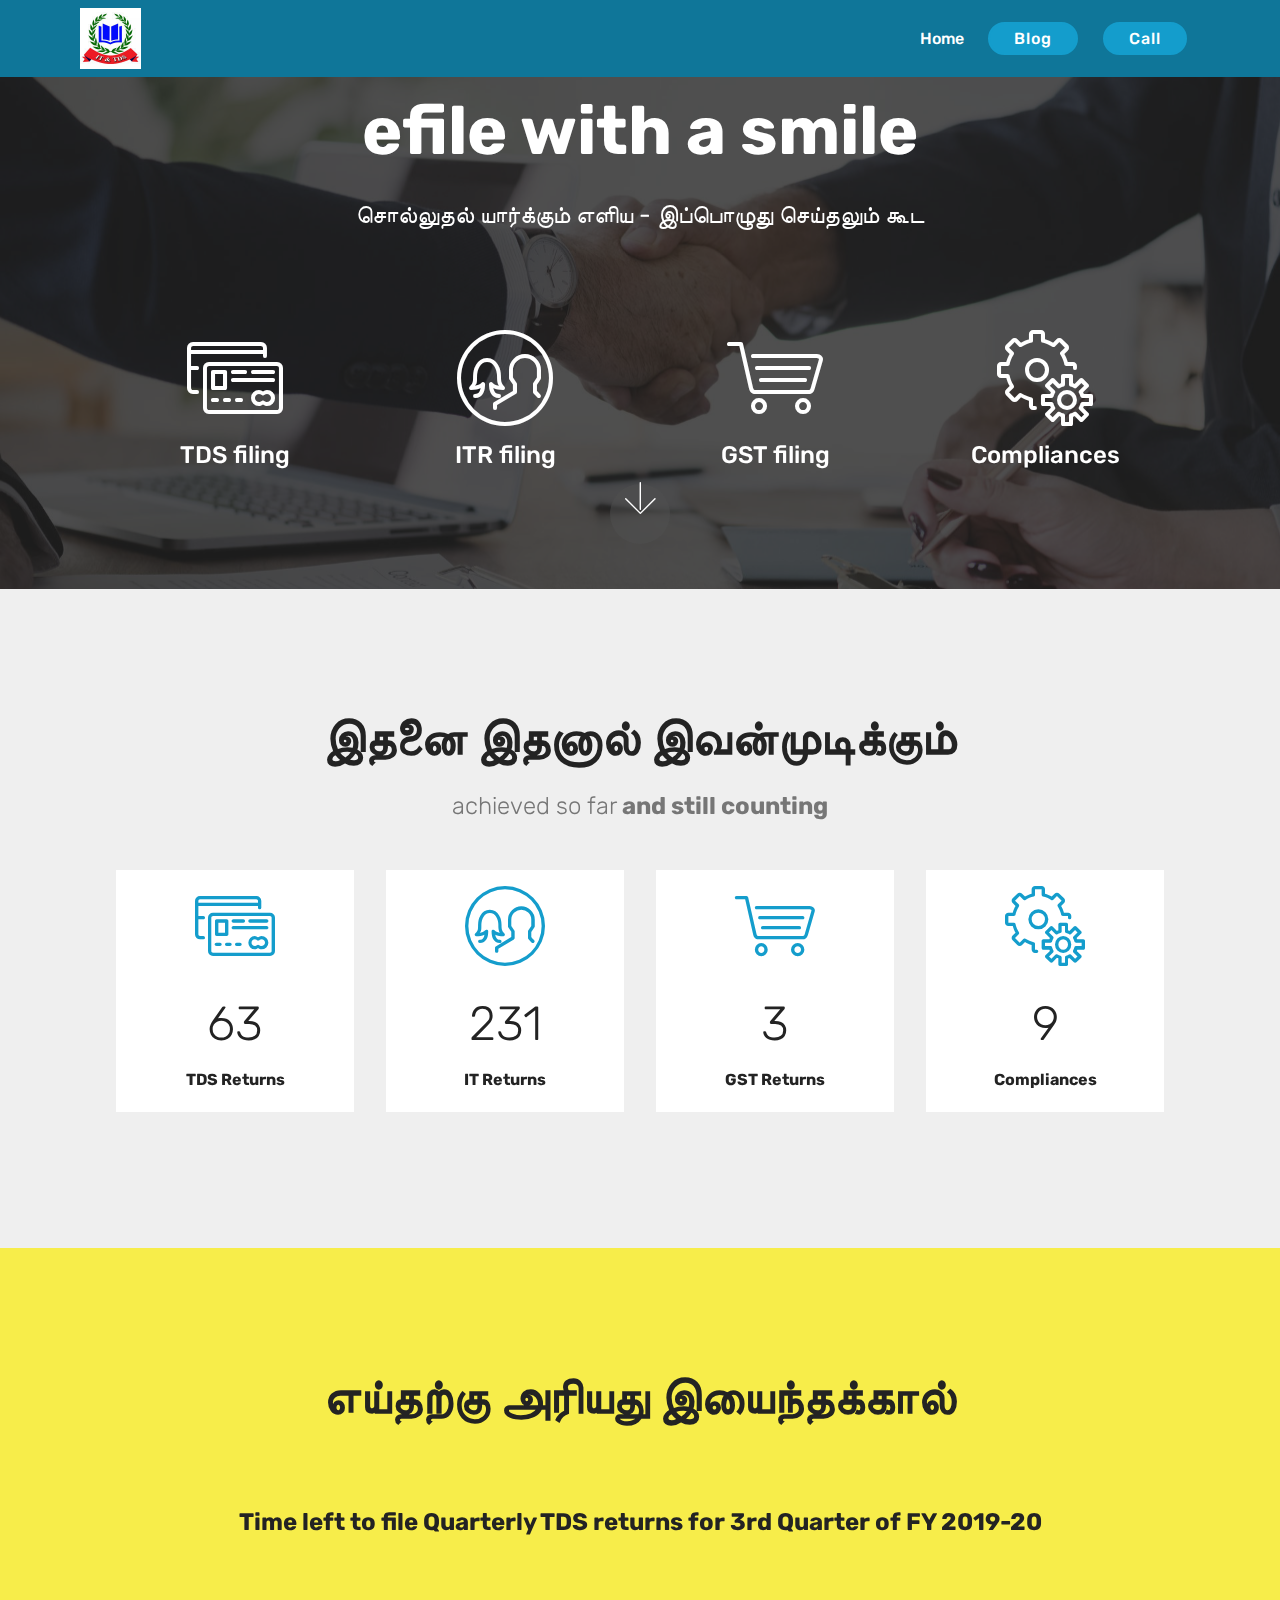
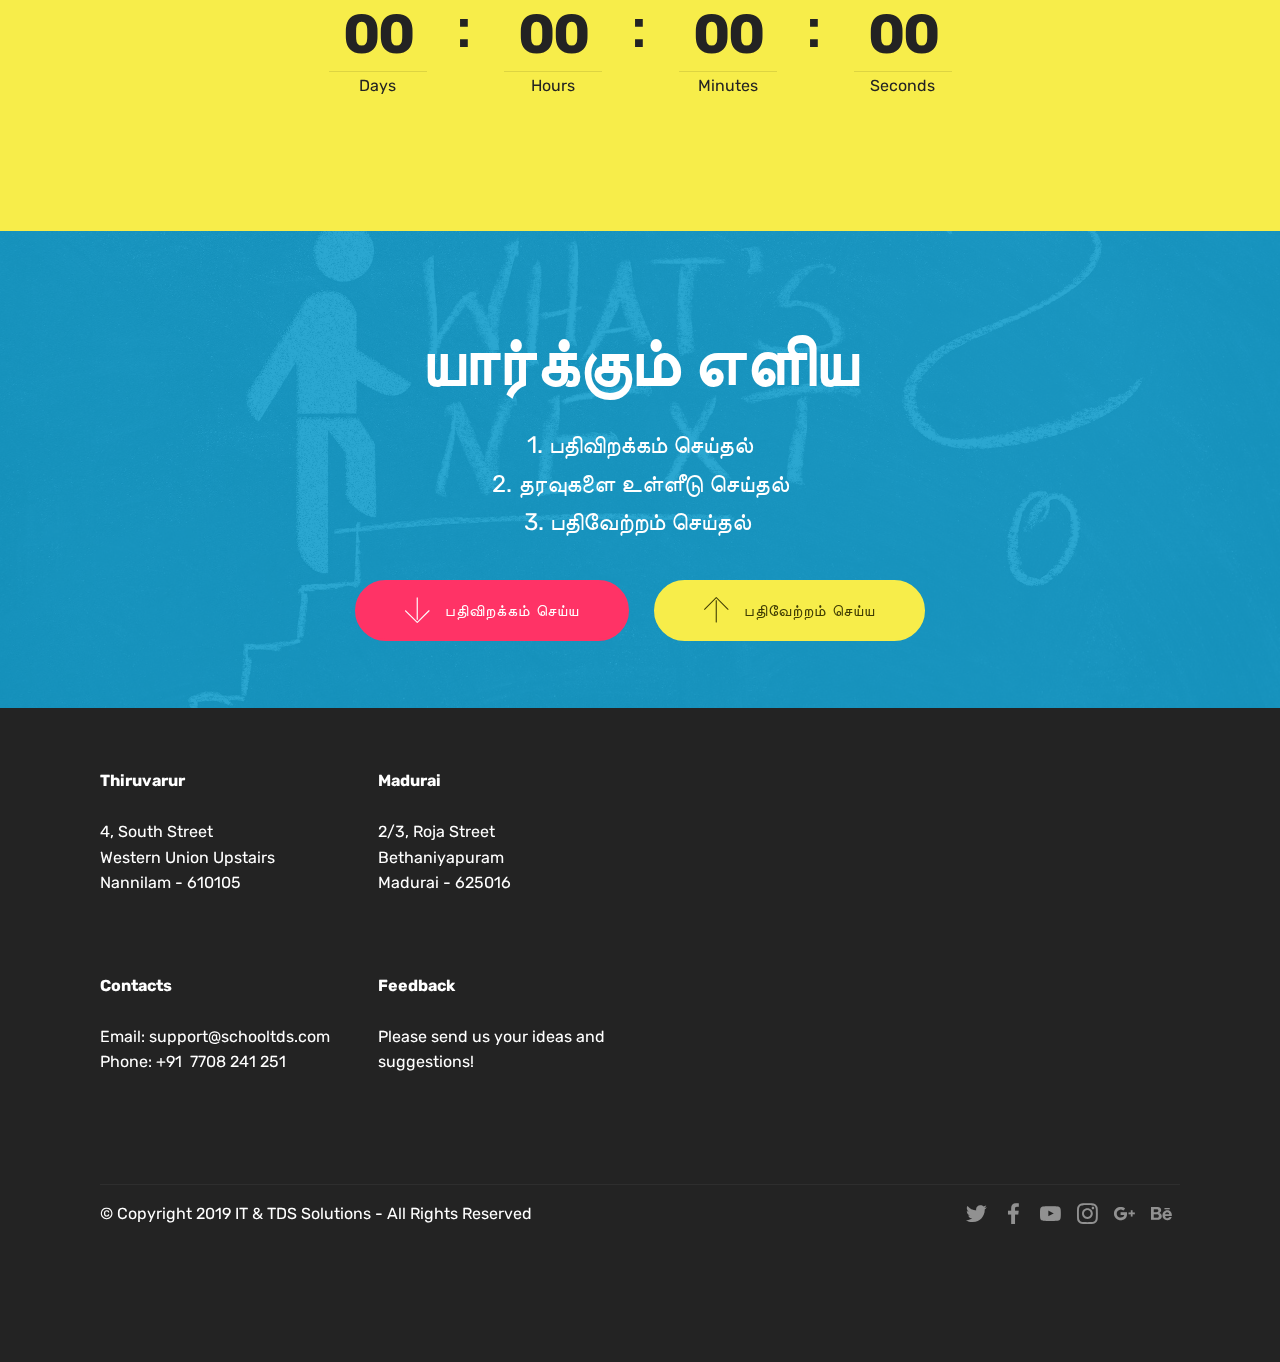
==== commit cc003247: "create github pages" ====
--- a/index.html
+++ b/index.html
@@ -1,10 +1,10 @@
 <!DOCTYPE html>
 <html  >
 <head>
-  <!-- Site made with Mobirise Website Builder v4.10.8, https://mobirise.com -->
+  
   <meta charset="UTF-8">
   <meta http-equiv="X-UA-Compatible" content="IE=edge">
-  <meta name="generator" content="Mobirise v4.10.8, mobirise.com">
+  
   <meta name="viewport" content="width=device-width, initial-scale=1, minimum-scale=1">
   <link rel="shortcut icon" href="assets/images/logo-122x122.jpg" type="image/x-icon">
   <meta name="description" content="">
@@ -40,8 +40,8 @@
         <div class="menu-logo">
             <div class="navbar-brand">
                 <span class="navbar-logo">
-                    <a href="https://mobirise.co">
-                        <img src="assets/images/logo-122x122.jpg" alt="Mobirise" title="" style="height: 3.8rem;">
+                    <a href="#">
+                        <img src="assets/images/logo-122x122.jpg" alt="" title="" style="height: 3.8rem;">
                     </a>
                 </span>
                 
@@ -58,7 +58,7 @@
     </nav>
 </section>
 
-<section class="engine"><a href="https://mobirise.info/b">how to create your own site for free</a></section><section class="header12 cid-rCfj4QHjNO mbr-parallax-background" id="header12-c">
+<section class="header12 cid-rCfj4QHjNO mbr-parallax-background" id="header12-c">
 
     
 
@@ -76,7 +76,7 @@
                     <div class="icons-media-container mbr-white">
                         <div class="card col-12 col-md-6 col-lg-3">
                             <div class="icon-block">
-                            <a href="https://mobirise.co/">
+                            <a href="#">
                                 <span class="mbr-iconfont mbri-credit-card"></span>
                             </a>
                             </div>
@@ -85,7 +85,7 @@
 
                         <div class="card col-12 col-md-6 col-lg-3">
                             <div class="icon-block">
-                                <a href="https://mobirise.co/">
+                                <a href="#">
                                     <span class="mbr-iconfont mbri-users"></span>
                                 </a>
                             </div>
@@ -94,7 +94,7 @@
 
                         <div class="card col-12 col-md-6 col-lg-3">
                             <div class="icon-block">
-                                <a href="https://mobirise.co/">
+                                <a href="#">
                                     <span class="mbr-iconfont mbri-shopping-cart"></span>
                                 </a>
                             </div>
@@ -104,7 +104,7 @@
 
                         <div class="card col-12 col-md-6 col-lg-3">
                             <div class="icon-block">
-                                <a href="https://mobirise.co/">
+                                <a href="#">
                                     <span class="mbr-iconfont mbri-setting"></span>
                                 </a>
                             </div>
@@ -239,8 +239,8 @@
                 
                 <p class="mbr-text align-center pb-3 mbr-fonts-style display-5">1. பதிவிறக்கம் செய்தல்
 <br>2. தரவுகளை உள்ளீடு செய்தல்<br>3. பதிவேற்றம் செய்தல்&nbsp;</p><p></p><p></p>
-                <div class="mbr-section-btn align-center"><a class="btn btn-md btn-secondary display-4" href="https://mobirise.co"><span class="mbri-down mbr-iconfont mbr-iconfont-btn"></span>
-                        பதிவிறக்கம் செய்ய</a>  <a class="btn btn-md btn-success display-4" href="https://mobirise.co"><span class="mbri-up mbr-iconfont mbr-iconfont-btn"></span>
+                <div class="mbr-section-btn align-center"><a class="btn btn-md btn-secondary display-4" href="#"><span class="mbri-down mbr-iconfont mbr-iconfont-btn"></span>
+                        பதிவிறக்கம் செய்ய</a>  <a class="btn btn-md btn-success display-4" href="#"><span class="mbri-up mbr-iconfont mbr-iconfont-btn"></span>
                         பதிவேற்றம் செய்ய</a></div>
             </div>
         </div>
--- a/assets/theme/css/style.css
+++ b/assets/theme/css/style.css
@@ -667,11 +667,3 @@
 .carousel-item img {
   margin: auto;
 }
-.engine {
-	position: absolute;
-	text-indent: -2400px;
-	text-align: center;
-	padding: 0;
-	top: 0;
-	left: -2400px;
-}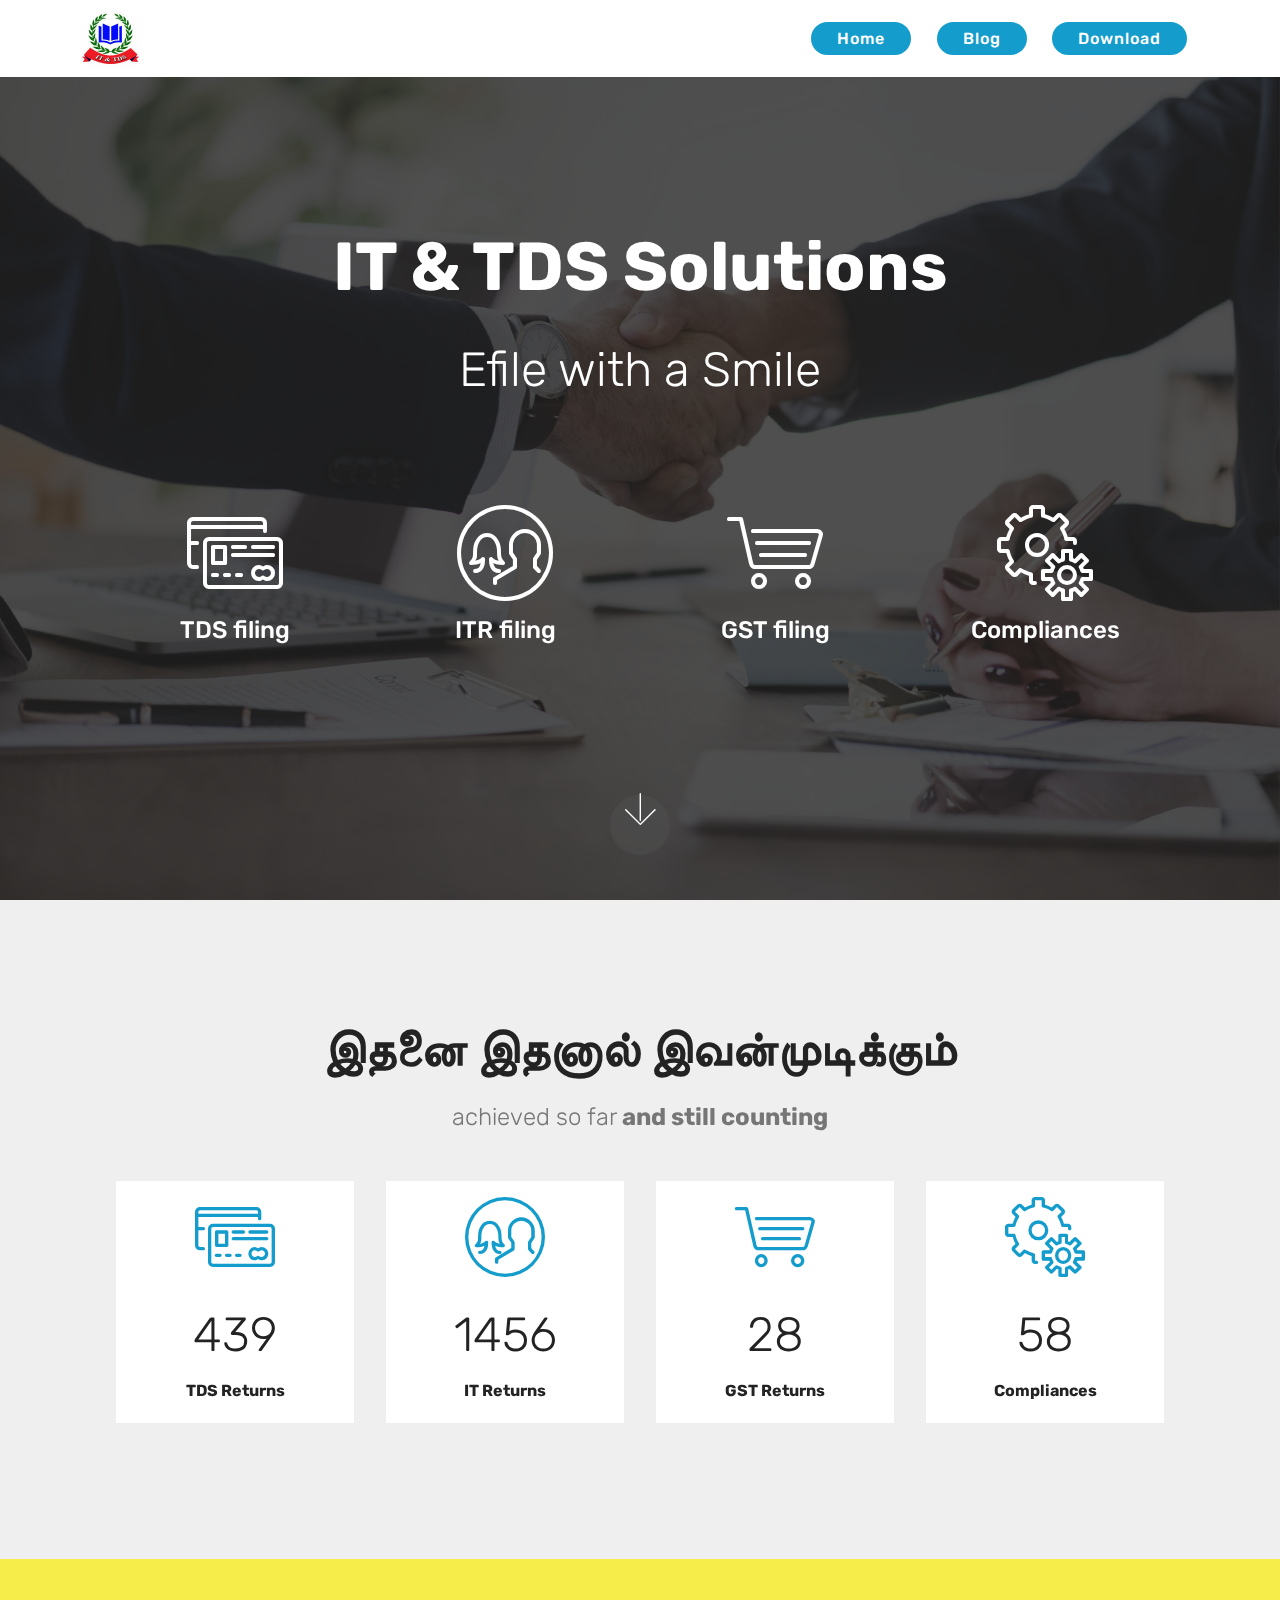
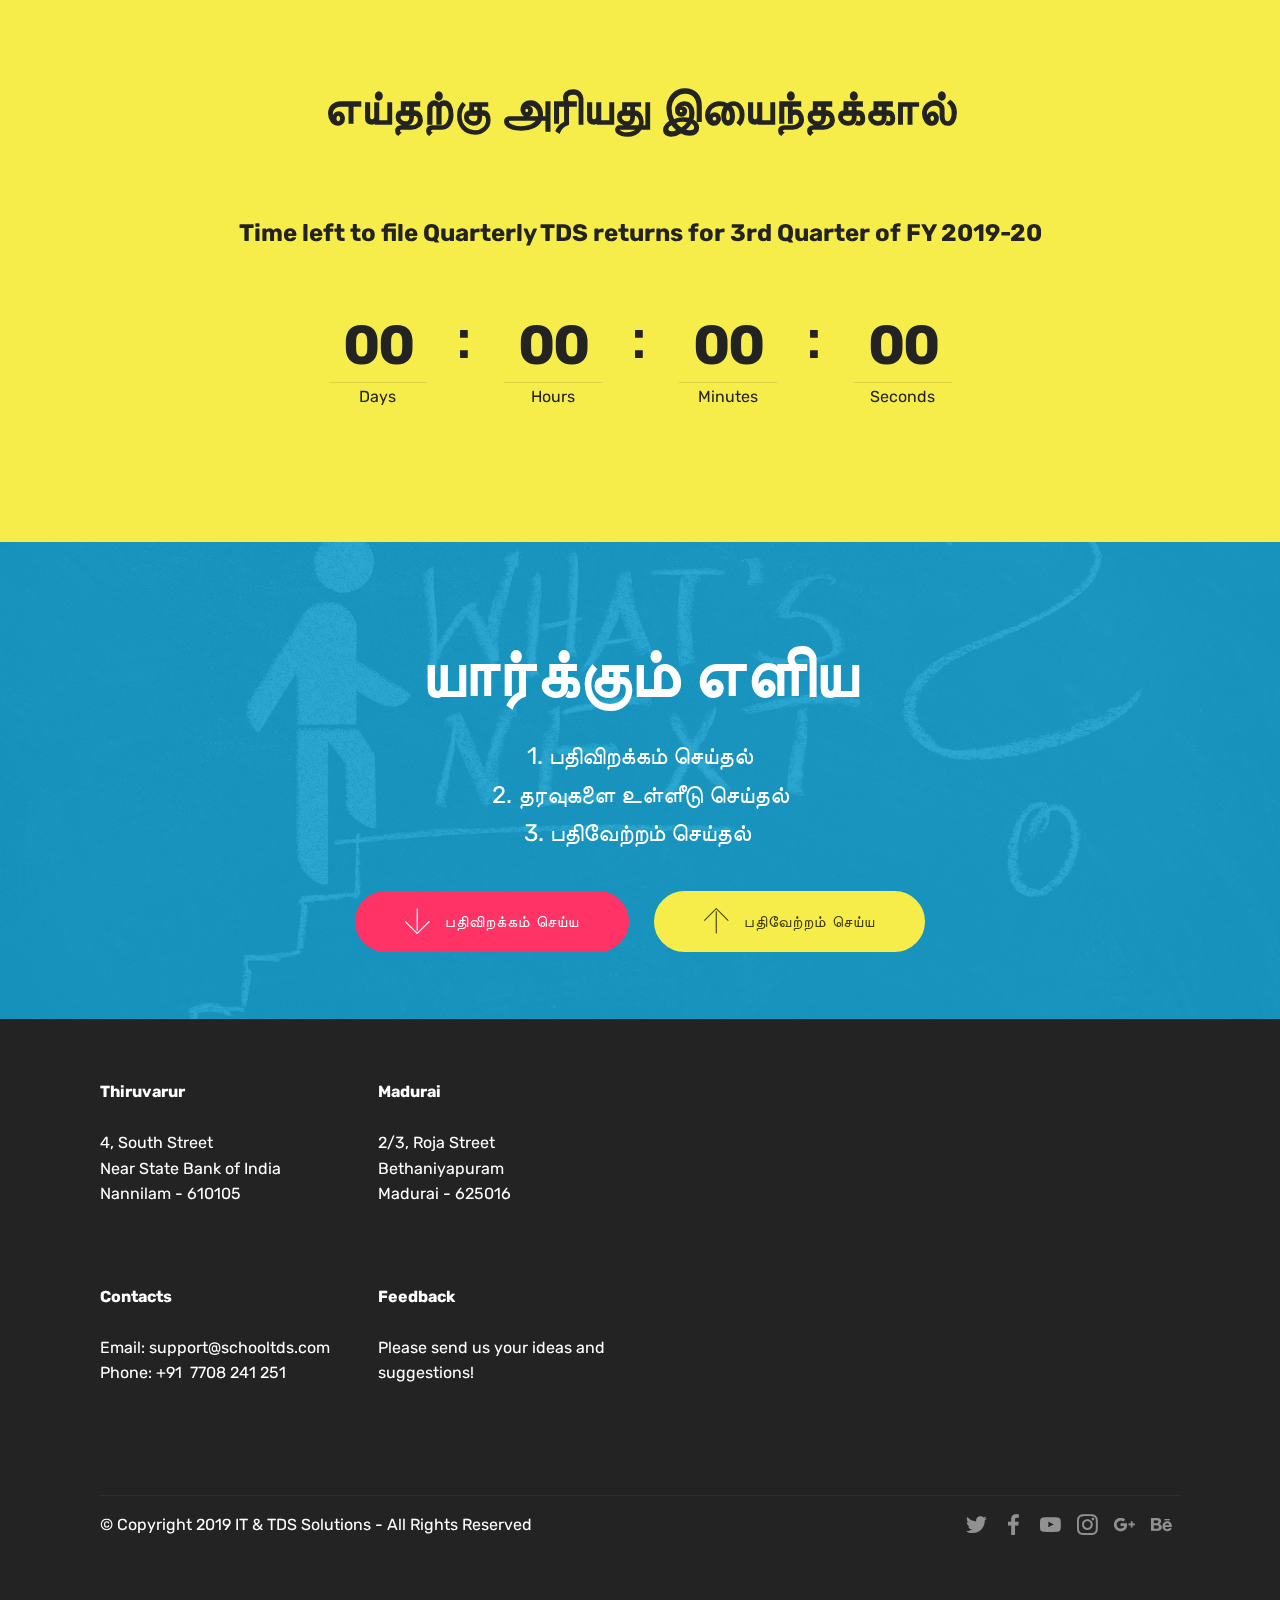
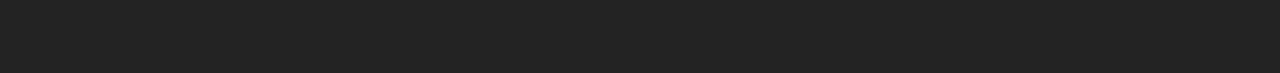
==== commit ad7df69d: "create github pages" ====
--- a/index.html
+++ b/index.html
@@ -48,17 +48,15 @@
             </div>
         </div>
         <div class="collapse navbar-collapse" id="navbarSupportedContent">
-            <ul class="navbar-nav nav-dropdown" data-app-modern-menu="true"><li class="nav-item">
-                    <a class="nav-link link text-white display-4" href="index.html#header12-c">Home</a>
-                </li></ul>
-            <div class="navbar-buttons mbr-section-btn"><a class="btn btn-sm btn-primary display-4" href="http://schooltds.blogspot.com" target="_blank">
+            
+            <div class="navbar-buttons mbr-section-btn"><a class="btn btn-sm btn-primary display-4" href="index.html#header12-c">Home</a> <a class="btn btn-sm btn-primary display-4" href="http://schooltds.blogspot.in">
                     
-                    Blog</a> <a class="btn btn-sm btn-primary display-4" href="tel:+917708241251">Call</a></div>
+                    Blog</a>  <a class="btn btn-sm btn-primary display-4" href="tel:+917708241251">Download</a></div>
         </div>
     </nav>
 </section>
 
-<section class="header12 cid-rCfj4QHjNO mbr-parallax-background" id="header12-c">
+<section class="header12 cid-rCfj4QHjNO mbr-fullscreen mbr-parallax-background" id="header12-c">
 
     
 
@@ -69,8 +67,8 @@
             <div class="media-container">
                 <div class="col-md-12 align-center">
                     <h1 class="mbr-section-title pb-3 mbr-white mbr-bold mbr-fonts-style display-1">
-                        efile with a smile</h1>
-                    <p class="mbr-text pb-3 mbr-white mbr-fonts-style display-5">சொல்லுதல் யார்க்கும் எளிய - இப்பொழுது செய்தலும் கூட</p>
+                        IT &amp; TDS Solutions</h1>
+                    <p class="mbr-text pb-3 mbr-white mbr-fonts-style display-2">Efile with a Smile</p>
                     
 
                     <div class="icons-media-container mbr-white">
@@ -143,7 +141,7 @@
 
                         <div class="card-text">
                             <h3 class="count pt-3 pb-3 mbr-fonts-style display-2">
-                                  396</h3>
+                                  439</h3>
                             <h4 class="mbr-content-title mbr-bold mbr-fonts-style display-7">
                                 TDS Returns</h4>
                             
@@ -174,7 +172,7 @@
                         </div>
                         <div class="card-text">
                             <h3 class="count pt-3 pb-3 mbr-fonts-style display-2">
-                                  18</h3>
+                                  28</h3>
                             <h4 class="mbr-content-title mbr-bold mbr-fonts-style display-7">
                                 GST Returns</h4>
                             
@@ -191,7 +189,7 @@
 
                         <div class="card-texts">
                              <h3 class="count pt-3 pb-3 mbr-fonts-style display-2">
-                                  54</h3>
+                                  58</h3>
                             <h4 class="mbr-content-title mbr-bold mbr-fonts-style display-7">
                                 Compliances</h4>
                             
@@ -219,7 +217,7 @@
         <div class="hoursCountdown" title="Hours"></div> 
         <div class="minutesCountdown" title="Minutes"></div> 
         <div class="secondsCountdown" title="Seconds"></div>
-        <div class="countdown pt-5 mt-2" data-due-date="2019/10/31"> 
+        <div class="countdown pt-5 mt-2" data-due-date="2020/01/31"> 
         </div>
     </div>
 </section>
@@ -258,7 +256,7 @@
         <div class="media-container-row content mbr-white">
             <div class="col-12 col-md-3 mbr-fonts-style display-7">
                 <p class="mbr-text"><strong>Thiruvarur</strong><br>
-                    <br>4, South Street<br>Western Union Upstairs<br>Nannilam - 610105<br>
+                    <br>4, South Street<br>Near State Bank of India<br>Nannilam - 610105<br>
                     <br><strong><br></strong><br><strong>Contacts</strong>
                     <br>
                     <br>Email: support@schooltds.com
--- a/assets/mobirise/css/mbr-additional.css
+++ b/assets/mobirise/css/mbr-additional.css
@@ -1414,8 +1414,6 @@
   box-shadow: none !important;
 }
 .cid-rCfj4QHjNO {
-  padding-top: 90px;
-  padding-bottom: 90px;
   background-image: url("../../../assets/images/mbr-1-1920x12800.jpg");
 }
 .cid-rCfj4QHjNO .icons-media-container {
@@ -1659,13 +1657,13 @@
   display: none;
 }
 .cid-rF3InqPBtr .navbar {
-  background: #0f7699;
+  background: #ffffff;
   transition: none;
   min-height: 77px;
   padding: .5rem 0;
 }
 .cid-rF3InqPBtr .navbar-dropdown.bg-color.transparent.opened {
-  background: #0f7699;
+  background: #ffffff;
 }
 .cid-rF3InqPBtr a {
   font-style: normal;
@@ -1756,7 +1754,7 @@
   padding-bottom: 0;
 }
 .cid-rF3InqPBtr .dropdown .dropdown-menu {
-  background: #0f7699;
+  background: #ffffff;
   display: none;
   position: absolute;
   min-width: 5rem;
@@ -1827,7 +1825,7 @@
   width: 30px;
   height: 2px;
   border-right: 5px;
-  background-color: #0f7699;
+  background-color: #ffffff;
 }
 .cid-rF3InqPBtr button.navbar-toggler .hamburger span:nth-child(1) {
   top: 0;
@@ -2058,13 +2056,13 @@
   color: #f7ed4a !important;
 }
 .cid-rF3InqPBtr .navbar {
-  background: #0f7699;
+  background: #ffffff;
   transition: none;
   min-height: 77px;
   padding: .5rem 0;
 }
 .cid-rF3InqPBtr .navbar-dropdown.bg-color.transparent.opened {
-  background: #0f7699;
+  background: #ffffff;
 }
 .cid-rF3InqPBtr a {
   font-style: normal;
@@ -2155,7 +2153,7 @@
   padding-bottom: 0;
 }
 .cid-rF3InqPBtr .dropdown .dropdown-menu {
-  background: #0f7699;
+  background: #ffffff;
   display: none;
   position: absolute;
   min-width: 5rem;
@@ -2226,7 +2224,7 @@
   width: 30px;
   height: 2px;
   border-right: 5px;
-  background-color: #0f7699;
+  background-color: #ffffff;
 }
 .cid-rF3InqPBtr button.navbar-toggler .hamburger span:nth-child(1) {
   top: 0;
@@ -2456,2489 +2454,82 @@
 .cid-rF3InqPBtr .dropdown-item:hover {
   color: #f7ed4a !important;
 }
-#custom-html-t {
-  /*--
-Author: W3layouts
-Author URL: http://w3layouts.com
-License: Creative Commons Attribution 3.0 Unported
-License URL: http://creativecommons.org/licenses/by/3.0/
---*/
-  /*-- Header --*/
-  /*--search--*/
-  /*--//search--*/
-  /*--social-icons--*/
-  /*--banner--*/
-  /*--banner--*/
-  /*--technology-left--*/
-  /*-- agileits --*/
-  /*--technology-left--*/
-  /*--technology-right--*/
-  /*--technology-right--*/
-  /*--footer--*/
-  /*--footer--*/
-  /*--welcome-starts--*/
-  /*--//welcome-end--*/
-  /*-- team --*/
-  /*-- w3layouts --*/
-  /*-- //team --*/
-  /*-- gallery --*/
-  /*-- //gallery --*/
-  /*-- featured-services --*/
-  /*-- //featured-services --*/
-  /*-- tips --*/
-  /* Common style */
-  /* Anchor will cover the whole item by default */
-  /* For some effects it will show as a button */
-  /***** Julia *****/
-  /*-- //music--*/
-  /*-- contact --*/
-  /*-- //contact --*/
-  /*--codes--*/
-  /*--codes--*/
-  /*-- /single--*/
-  /*-- blog --*/
-  /*-- //blog --*/
-  /*-- responsive design --*/
-  /*-- responsive design --*/
-  /*-- responsive design --*/
-  /*-- responsive design --*/
-  /*-- responsive design --*/
-  /*-- responsive design --*/
-  /*-- responsive design --*/
-  /*-- responsive design --*/
-  /*-- responsive design --*/
-  /*-- responsive design --*/
-  /*-- responsive design --*/
-  /*-- responsive design --*/
-  /*-- responsive design --*/
-  /*-- responsive design --*/
-  /*-- responsive design --*/
-}
-#custom-html-t html,
-#custom-html-t body {
-  font-family: 'Raleway', sans-serif;
-  font-size: 100%;
-  background: #f7f7f7;
-}
-#custom-html-t body a,
-#custom-html-t .grid_1,
-#custom-html-t plan_1,
-#custom-html-t plan_1.one,
-#custom-html-t plan_1.two,
-#custom-html-t i.icon1,
-#custom-html-t i.icon2,
-#custom-html-t i.icon3,
-#custom-html-t i.icon4,
-#custom-html-t i.icon5,
-#custom-html-t i.icon6 {
-  transition: 0.5s all;
-  -webkit-transition: 0.5s all;
-  -moz-transition: 0.5s all;
-  -o-transition: 0.5s all;
-  -ms-transition: 0.5s all;
-}
-#custom-html-t a:hover {
-  text-decoration: none;
-}
-#custom-html-t input[type="button"],
-#custom-html-t input[type="submit"],
-#custom-html-t li.parallelogram {
-  transition: 0.5s all;
-  -webkit-transition: 0.5s all;
-  -moz-transition: 0.5s all;
-  -o-transition: 0.5s all;
-  -ms-transition: 0.5s all;
-}
-#custom-html-t h1,
-#custom-html-t h2,
-#custom-html-t h3,
-#custom-html-t h4,
-#custom-html-t h5,
-#custom-html-t h6 {
-  margin: 0;
-  font-family: 'Raleway', sans-serif;
-}
-#custom-html-t p {
-  margin: 0;
-  font-family: 'Open Sans', sans-serif;
-}
-#custom-html-t ul {
-  margin: 0;
+.cid-rHCENkWLk4 {
+  padding-top: 90px;
+  padding-bottom: 90px;
+  background-color: #f9f9f9;
+}
+.cid-rHCENkWLk4 .mbr-section-subtitle {
+  color: #767676;
+}
+.cid-rHCENkWLk4 .container-table {
+  margin: 0 auto;
+}
+.cid-rHCENkWLk4 .scroll {
+  overflow-x: auto;
   padding: 0;
 }
-#custom-html-t label {
-  margin: 0;
-}
-#custom-html-t .header {
-  background: #FFF;
-  padding: 1em 0;
-  box-shadow: 0px 1px 9px 1px #cfcfcf;
-  border-top: 2px solid #fa4b2a;
-}
-#custom-html-t .navbar-right {
-  float: left !important;
-  margin-right: -15px;
-}
-#custom-html-t .header-search {
-  width: 25%;
-}
-#custom-html-t .search {
-  position: relative;
-  display: inline-block;
-  float: left;
-}
-#custom-html-t label.icon-search {
-  color: #212121;
-  cursor: pointer;
-}
-#custom-html-t .search_form {
-  position: absolute;
-  z-index: 9999;
-  left: 0;
-  top: 15px;
-  overflow: hidden;
-  width: 20px;
-  height: 0px;
-  background: #303030;
-  transition: height 0.2s ease-out 0.5s, top 0.2s ease-out 0.5s, padding 0.2s ease-out 0.5s, width 0.3s ease-out 0.2s;
-  -webkit-transition: height 0.2s ease-out 0.5s, top 0.2s ease-out 0.5s, padding 0.2s ease-out 0.5s, width 0.3s ease-out 0.2s;
-}
-#custom-html-t .search_form form {
-  opacity: 0;
-  transition: all 0.3s ease-out;
-  -webkit-transition: all 0.3s ease-out;
-}
-#custom-html-t .search_form input[type='text'] {
-  width: 380px;
-  padding: 10px;
-  outline: none;
-  font-size: 14px;
-  color: #fff;
-  border: 1px solid #999;
-  background: none;
-}
-#custom-html-t .search_form input[type='text']::-webkit-input-placeholder {
-  color: #fff !important;
-}
-#custom-html-t .search_form input[type='submit'] {
-  outline: none;
-  background: none;
-  display: inline-block;
-  color: #fff;
-  font-size: 14px;
-  border: 1px solid #999;
-  text-transform: uppercase;
-  padding: 10px 28px;
-}
-#custom-html-t .search_form input[type='submit']:hover {
-  background: #fff;
-  border: 1px solid #fff;
-  color: #212121;
-}
-#custom-html-t .search_box {
-  visibility: hidden;
-}
-#custom-html-t .search_box:checked ~ .search_form {
-  width: 500px;
-  height: 62px;
-  padding: 10px;
-  top: 44px;
-  transition: height 0.2s ease-out, top 0.2s ease-out, padding 0.2s ease-out, 0.3s width ease-out 0.2s;
-  -webkit-transition: height 0.2s ease-out, top 0.2s ease-out, padding 0.2s ease-out, 0.3s width ease-out 0.2s;
-}
-#custom-html-t .search_box:checked ~ .search_form form {
-  opacity: 1;
-  transition: 0.3s all ease-out 0.5s;
-  -webkit-transition: 0.3s all ease-out 0.5s;
-}
-#custom-html-t label.icon-search span {
-  color: #303030;
-  font-size: 1.1em;
-  top: -11px;
-}
-#custom-html-t .social-icons {
-  margin-top: 0.5em;
-}
-#custom-html-t .social-icons ul li {
-  display: inline-block;
-  margin-left: 1em;
-}
-#custom-html-t .social-icons ul li a {
-  background: url(../images/social-icons.png) no-repeat -3px -2px;
+.cid-rHCENkWLk4 .dataTables_wrapper {
   display: block;
-  height: 22px;
-  width: 20px;
-  -webkit-transition: .5s all;
-  transition: .5s all;
-  -moz-transition: .5s all;
-  padding: 0;
-}
-#custom-html-t .social-icons ul li a.pin {
-  background-position: -3px -38px;
-}
-#custom-html-t .social-icons ul li a.in {
-  background-position: -3px -78px;
-}
-#custom-html-t .social-icons ul li a.be {
-  background-position: -3px -115px;
-}
-#custom-html-t .social-icons ul li a.you {
-  background-position: -3px -154px;
-}
-#custom-html-t .social-icons ul li a.vimeo {
-  background-position: -2px -192px;
-}
-#custom-html-t .social-icons ul li a:hover {
-  -webkit-transform: rotateY(360deg);
-  transform: rotateY(360deg);
-  -moz-transform: rotateY(360deg);
-  -o-transform: rotateY(360deg);
-  -ms-transform: rotateY(360deg);
-}
-#custom-html-t .header_right {
-  float: left;
-  margin-left: 0em;
-  margin-right: 3em;
-}
-#custom-html-t .head-left {
-  float: left;
-  position: relative;
-  width: 9%;
-}
-#custom-html-t .navbar {
+}
+.cid-rHCENkWLk4 .dataTables_wrapper .search {
+  margin-bottom: .5rem;
+}
+.cid-rHCENkWLk4 .dataTables_wrapper .table {
+  overflow-x: auto;
+}
+.cid-rHCENkWLk4 table {
+  width: 100% !important;
+  margin-top: 6px;
+  border: 1px solid #cccccc;
   margin-bottom: 0;
 }
-#custom-html-t .navbar-default {
-  background: none;
-  border: none;
-}
-#custom-html-t .navbar-default .navbar-nav > li > a {
-  color: #303030;
-}
-#custom-html-t .navbar-nav > li > a {
-  font-size: 14px;
-  padding: 10px 18px;
-  text-transform: uppercase;
-  font-family: 'Raleway', sans-serif;
-  font-weight: 600;
-}
-#custom-html-t .navbar-default .navbar-nav > .active > a,
-#custom-html-t .navbar-default .navbar-nav > .active > a:hover,
-#custom-html-t .navbar-default .navbar-nav > .active > a:focus {
-  color: #fa4b2a;
-  background: none;
-}
-#custom-html-t .navbar-default .navbar-nav > li > a:hover,
-#custom-html-t .navbar-default .navbar-nav > li > a:focus {
-  color: #fa4b2a;
-}
-#custom-html-t .navbar-default .navbar-nav > .active > a:before {
-  color: #fa4b2a;
-}
-#custom-html-t .link-effect-7 {
-  -moz-perspective: 900px;
-  -webkit-perspective: 900px;
-  perspective: 900px;
-}
-#custom-html-t .link-effect-7 a {
-  color: rgba(0, 0, 0, 0.4);
-  text-shadow: none;
-  margin: 0;
-  -moz-transition: 0.3s;
-  -o-transition: 0.3s;
-  -webkit-transition: 0.3s;
-  transition: 0.3s;
-}
-#custom-html-t .link-effect-7 a::before {
-  color: white;
-  content: attr(data-hover);
-  position: absolute;
-  -moz-transition: 0.3s;
-  -o-transition: 0.3s;
-  -webkit-transition: 0.3s;
-  transition: 0.3s;
-  -moz-transform-origin: 50% 0 50%;
-  -ms-transform-origin: 50% 0 50%;
-  -webkit-transform-origin: 50% 0 50%;
-  transform-origin: 50% 0 50%;
-  -moz-transform-style: preserve-3d;
-  -webkit-transform-style: preserve-3d;
-  transform-style: preserve-3d;
-}
-#custom-html-t .link-effect-7 a:hover {
-  color: #797878;
-}
-#custom-html-t .link-effect-7 a:hover::before {
-  -moz-transform: translateY(22px) rotateX(-90deg);
-  -ms-transform: translateY(22px) rotateX(-90deg);
-  -webkit-transform: translateY(22px) rotateX(-90deg);
-  transform: translateY(22px) rotateX(-90deg);
-}
-#custom-html-t .logo {
-  padding: 1.2em 0;
-  text-align: center;
-}
-#custom-html-t .logo h1 a {
-  font-size: 1.4em;
-  color: #303030;
-}
-#custom-html-t .logo p {
-  font-size: 14px;
-  margin-top: 0.5em;
-  line-height: 1.8em;
-  color: #fa4b2a;
-  font-weight: 400;
-  position: relative;
-}
-#custom-html-t label.of {
-  width: 86px;
-  height: 2px;
-  margin-top: -26px;
-  position: absolute;
-  top: 37px;
-  left: 366px;
-  background: #303030;
-}
-#custom-html-t label.on {
-  background: #303030;
-  width: 86px;
-  height: 2px;
-  margin-top: -26px;
-  position: absolute;
-  top: 37px;
-  left: 690px;
-}
-#custom-html-t .banner {
-  background: url(../images/banner-1.jpg) no-repeat 0px 0px;
-  background-size: cover;
-  -webkit-background-size: cover;
-  -o-background-size: cover;
-  -ms-background-size: cover;
-  -moz-background-size: cover;
-  min-height: 600px;
-}
-#custom-html-t .banner-1 {
-  background: url(../images/banner-1.jpg) no-repeat 0px 0px;
-  background-size: cover;
-  -webkit-background-size: cover;
-  -o-background-size: cover;
-  -ms-background-size: cover;
-  -moz-background-size: cover;
-  min-height: 250px;
-}
-#custom-html-t .banner a {
-  font-size: 1em;
-  color: #fff;
-  font-weight: 600;
-  padding: 0.8em 2em;
-  background: #fa4b2a;
-}
-#custom-html-t .banner a:hover {
-  color: #fff;
-  background: #000;
-}
-#custom-html-t .banner h2 {
-  font-size: 2.5em;
-  font-weight: 600;
-  color: #fff;
-}
-#custom-html-t .banner {
-  padding: 10em 0 0;
-  text-align: center;
-}
-#custom-html-t .banner p {
-  font-size: 1.2em;
-  color: rgba(255, 255, 255, 0.46);
-  font-weight: 400;
-  line-height: 1.8em;
-  margin: 1em auto 2em;
-  width: 70%;
-}
-#custom-html-t .tab-content > .tab-pane {
-  padding: 50px 0;
-}
-#custom-html-t .nav-tabs > li {
-  width: 33.33%;
-  text-align: center;
-}
-#custom-html-t .nav-tabs > li > a {
-  margin: 0 0px;
-  padding: 10px 53px;
-  line-height: 1.42857143;
-  font-size: 16px;
-  font-weight: 600;
-  border: 1px solid transparent;
-  border-radius: 4px 4px 0 0;
-  color: #016773;
-}
-#custom-html-t .nav-tabs > li > a:hover,
-#custom-html-t .nav > li > a:focus {
-  text-decoration: none;
-  background-color: #FFF;
-  border-bottom: 3px solid #fa4b2a;
-}
-#custom-html-t .nav-tabs > li.active > a,
-#custom-html-t .nav-tabs > li.active > a:hover,
-#custom-html-t .nav-tabs > li.active > a:focus {
-  border-bottom: 3px solid #fa4b2a;
-}
-#custom-html-t .tab-info p {
-  line-height: 1.9em;
-  margin-bottom: 1em;
-  font-weight: 400;
-  color: #999;
-}
-#custom-html-t .blog-poast-info {
-  border-top: 1px solid #aeaeae;
-  padding: 1em 0;
-  text-align: left;
-}
-#custom-html-t .blog-poast-info ul li {
-  display: inline-table;
-  margin-right: 1em;
-}
-#custom-html-t .blog-poast-info ul li {
-  color: #000;
-  font-size: 0.8125em;
-  vertical-align: middle;
-}
-#custom-html-t .blog-poast-info li i {
-  font-size: 1.5em;
-  color: #aeaeae;
-  margin-right: 0.3em;
-  margin-top: 0px;
-  vertical-align: middle;
-}
-#custom-html-t i.glyphicon.glyphicon-comment {
-  vertical-align: middle;
-}
-#custom-html-t .blog-poast-info ul li a {
-  color: #000;
-  transition: 0.5s all;
-  -webkit-transition: 0.5s all;
-  -moz-transition: 0.5s all;
-  -o-transition: 0.5s all;
-  vertical-align: middle;
-}
-#custom-html-t .blog-poast-info ul li a:hover {
-  text-decoration: none;
-}
-#custom-html-t .blog-poast-info ul li a:hover {
-  color: #fa4b2a;
-}
-#custom-html-t .blog-section {
-  padding: 4em 0;
-  position: relative;
-}
-#custom-html-t .tc-ch h3 a,
-#custom-html-t .wthree h3 a {
-  color: #fa4b2a;
-  font-weight: 600;
-}
-#custom-html-t .tc-ch h3 a:hover,
-#custom-html-t .wthree h3 a:hover {
+.cid-rHCENkWLk4 table th {
+  border-top: none;
+  transition: all .2s;
+  border-bottom: none;
+}
+.cid-rHCENkWLk4 table th:hover {
+  background: #cccccc;
   color: #000000;
 }
-#custom-html-t .tc-ch p,
-#custom-html-t .wthree p {
-  color: #777;
-  font-size: 0.875em;
-  line-height: 1.8em;
-  margin: 1em 0;
-}
-#custom-html-t .tc-ch h3,
-#custom-html-t .wthree h3 {
-  margin: 0.5em 0 0;
-  font-size: 1.5em;
-}
-#custom-html-t .wthree h3 {
-  margin: 0;
-}
-#custom-html-t .wthree {
-  margin-bottom: 2em;
-  background: #fff;
-  padding: 2em 2em;
-}
-#custom-html-t .insta li {
-  display: inline-block;
-  width: 30%;
-  margin: 1%;
-}
-#custom-html-t .w3ls-left {
-  padding: 0;
-}
-#custom-html-t .tc-ch {
-  background: #fff;
-  padding: 2em 2em;
-  margin-bottom: 1em;
-}
-#custom-html-t .bht1 a {
-  background: #fa4b2a;
-  padding: 0.3em 1.8em;
-  display: inline-block;
-  color: #fff;
-}
-#custom-html-t .bht1 a:hover {
-  background: #000;
-}
-#custom-html-t .bht1 {
-  float: left;
-  padding-top: 1em;
-}
-#custom-html-t .tc-ch h6,
-#custom-html-t .wthree h6 {
-  font-size: 1em;
-  color: #303030;
-  font-weight: 600;
-  margin-top: 1em;
-}
-#custom-html-t .tc-ch h6 a,
-#custom-html-t .wthree h6 a {
-  color: #fa4b2a;
-}
-#custom-html-t .wthree-left {
-  padding: 0;
-}
-#custom-html-t .soci {
-  float: right;
-  padding-top: 1em;
-}
-#custom-html-t .soci li {
-  display: inline-block;
-}
-#custom-html-t .soci ul li {
-  list-style-type: none;
-  display: inline-block;
-  margin: 0 2px;
-  overflow: hidden;
-  height: 32px;
-}
-#custom-html-t .soci ul li a {
-  width: 32px;
-  height: 32px;
-  display: inline-block;
-  border: 1px solid #d2d1d1;
-}
-#custom-html-t .soci ul li a.fb {
-  background: url(../images/social.png) no-repeat -48px -7px;
-}
-#custom-html-t .soci ul li a.twit {
-  background: url(../images/social.png) no-repeat -7px -7px;
-}
-#custom-html-t .soci ul li a.goog {
-  background: url(../images/social.png) no-repeat -88px -7px;
-}
-#custom-html-t .soci ul li a.pin {
-  background: url(../images/social.png) no-repeat -130px -7px;
-}
-#custom-html-t .soci ul li a.drib {
-  background: url(../images/social.png) no-repeat -171px -7px;
-}
-#custom-html-t .blog-grid-left {
-  float: left;
-  width: 36%;
-}
-#custom-html-t .blog-grid-right {
-  float: left;
-  width: 60%;
-  margin-left: 0.5em;
-}
-#custom-html-t .tech-btm p {
-  margin: 1em 0;
-  font-size: 0.875em;
-  color: #777;
-  line-height: 1.8em;
-}
-#custom-html-t .tech-btm h4 {
-  font-size: 1.5em;
-  color: #fa4b2a;
-  font-weight: 700;
-  margin-bottom: 1em;
-}
-#custom-html-t .insta h4 {
-  font-size: 1.5em;
-  color: #fa4b2a;
-  font-weight: 700;
-  margin-bottom: 1em;
-}
-#custom-html-t .insta {
-  margin-top: 2em;
-}
-#custom-html-t .tech-btm h5 {
-  font-size: 1em;
-  line-height: 1.6em;
-  font-weight: 700;
-}
-#custom-html-t .blog-grid-right h5 a {
-  color: #4A4747;
-}
-#custom-html-t .blog-grid-right h5 a:hover {
-  color: #fa4b2a;
-}
-#custom-html-t .blo-top {
-  border-bottom: 1px solid #aeaeae;
-}
-#custom-html-t .tech-btm {
-  padding: 2em 2em;
-  background: #fff;
-}
-#custom-html-t .btn1 {
-  padding: 6px 12px;
-  background: #fa4b2a;
-  font-size: 14px;
-  color: #fff;
-  border: none;
-  border-radius: 0px;
-}
-#custom-html-t .btn1:hover {
-  background: #000000;
-  color: #fff;
-}
-#custom-html-t .technology-right {
-  width: 30%;
-}
-#custom-html-t .technology-right-1 {
-  width: 30%;
-}
-#custom-html-t .technology-left {
-  width: 70%;
-  padding: 0;
-}
-#custom-html-t .blog-grids {
-  border-bottom: 1px dotted #aeaeae;
-  padding: 1.3em 0;
-}
-#custom-html-t .search-1 {
-  border: 1px solid #000;
-  margin: 0px 0px 2em 0;
-}
-#custom-html-t .search-1 input[type="search"] {
-  border: none;
-  outline: none;
-  padding: 5px 10px;
-  font-size: 14px;
-  color: #000;
-  background: none;
-  width: 82%;
-}
-#custom-html-t .search-1 form input[type="submit"] {
-  background: url(../images/key2.png) no-repeat 13px 9px;
-  width: 40px;
-  height: 32px;
-  border: none;
-  margin: 0 0 0 0px;
-  padding: 0;
-  border-left: 1px solid #000;
-  border-right: none;
-  border-bottom: none;
-  border-top: none;
-  outline: none;
-}
-#custom-html-t .footer {
-  background: #303030;
-  padding: 3em 0;
-  margin-top: 3em;
-}
-#custom-html-t .footer h6 {
-  font-size: 1.7em;
-  background: #fa4b2a;
-  padding: 0.5em 1.7em;
-  font-weight: 700;
-  color: #fff;
-}
-#custom-html-t .footer p {
-  font-size: 0.875em;
-  color: #fff;
-  margin: 1em 0;
-  line-height: 1.8em;
-}
-#custom-html-t .footer-middle p {
-  margin: 0;
-}
-#custom-html-t .footer-middle a {
-  color: #fa4b2a;
-  font-family: 'Open Sans', sans-serif;
-}
-#custom-html-t .footer h4 {
-  font-size: 1.7em;
-  color: #fff;
-  border-bottom: 1px solid #fff;
-  margin-bottom: 1em;
-  padding-bottom: 1em;
-}
-#custom-html-t .mid-btm {
-  margin-bottom: 1em;
-}
-#custom-html-t .footer-right li a {
-  color: #fff;
-  font-size: 0.875em;
-  line-height: 1.8em;
-}
-#custom-html-t .footer-right li a:hover {
-  color: #fa4b2a;
-}
-#custom-html-t .footer-right li {
-  display: block;
-}
-#custom-html-t .name form input[type="text"] {
-  width: 100%;
-  color: #333333 ! important;
-  outline: none;
-  font-size: 16px;
-  padding: .5em;
-  border: none;
-  -webkit-appearance: none;
-  margin-bottom: 0.5em;
-  font-family: 'Open Sans', sans-serif;
-}
-#custom-html-t .name form input[type="submit"] {
-  background: #fa4b2a;
-  padding: 10px 0;
-  color: #fff;
-  font-size: 14px;
-  font-weight: 400;
-  display: block;
-  outline: none;
-  border: none;
-  width: 100%;
-  font-family: 'Open Sans', sans-serif;
-}
-#custom-html-t .name form input[type="submit"]:hover {
-  background: #000000;
-}
-#custom-html-t .copyright {
-  background: #0a0a0a;
-  padding: 1em 0;
-  text-align: center;
-}
-#custom-html-t .copyright p {
-  font-size: 0.875em;
-  color: #ffffff;
-  line-height: 1.8em;
-}
-#custom-html-t .copyright p a {
-  color: #ffffff;
-  font-weight: 700;
-}
-#custom-html-t .copyright p a:hover {
-  color: #fa4b2a;
-}
-#custom-html-t .technology {
-  margin-top: 3em;
-}
-#custom-html-t .w3agile-1 {
-  padding: 2em;
-  background: #fff;
-}
-#custom-html-t h2.w3,
-#custom-html-t h3.w3 {
-  font-size: 2em;
-  color: #fa4b2a;
-  font-weight: 600;
-}
-#custom-html-t .welcome-bottom {
-  margin-top: 4%;
-}
-#custom-html-t .welcome-bottom p {
-  color: #777;
-  font-size: 0.875em;
-  line-height: 1.8em;
-  margin: 1em 0;
-}
-#custom-html-t p.sint {
-  color: #999;
-  line-height: 1.8em;
-  text-align: center;
-  position: relative;
-  padding-bottom: 1em;
-  font-weight: 500 !important;
-}
-#custom-html-t .team-grid1 {
-  position: relative;
-  overflow: hidden;
-}
-#custom-html-t .team-grid1 .p-mask {
-  position: absolute;
-  top: 90%;
-  width: 100%;
-  padding: 1em;
-  background: rgba(34, 34, 34, 0.55);
-  transform: translateY(-10px);
-  -moz-transform: translateY(-10px);
-  -ms-transform: translateY(-10px);
-  -webkit-transform: translateY(-35px);
-  transition: all 0.3s ease-in-out;
-  -webkit-transition: all 0.3s ease-in-out;
-  -moz-transition: all 0.3s ease-in-out;
-  -ms-transition: all 0.3s ease-in-out;
-}
-#custom-html-t .team-grid1 .event-meta {
-  opacity: 0;
-  -moz-opacity: 0;
-  transition: all 0.3s ease-in-out;
-  -webkit-transition: all 0.3s ease-in-out;
-  -moz-transition: all 0.3s ease-in-out;
-  -ms-transition: all 0.3s ease-in-out;
-}
-#custom-html-t .team-grid:hover .event-meta {
-  opacity: 1;
-  -moz-opacity: 1;
-}
-#custom-html-t .team-grid:hover .p-mask {
-  transform: translateY(-65%);
-  -moz-transform: translateY(-65%);
-  -ms-transform: translateY(-65%);
-  -webkit-transform: translateY(-65%);
-}
-#custom-html-t .event-meta h4 {
-  color: #fa4b2a;
-  font-size: 1em;
-  margin: 1em 0 0em;
-  text-transform: capitalize;
-  line-height: 1.5em;
-}
-#custom-html-t .p-mask p {
-  color: #fff;
-  font-size: 0.875em;
-  line-height: 1.8em;
-  margin: 1em 0;
-}
-#custom-html-t .team-grid h5 {
-  font-size: 1.2em;
-  color: #fa4b2a;
-  margin: 1em 0;
-  text-align: center;
-  font-weight: 600;
-}
-#custom-html-t .team-grid h5 span {
-  display: block;
-  color: #999;
-  font-size: .8em;
-  margin: .5em 0 0;
-}
-#custom-html-t .team-grid {
-  text-align: center;
-  margin-top: 2em;
-}
-#custom-html-t ul.social li {
-  display: inline-block;
-  margin: 0 0.1em;
-}
-#custom-html-t .social a {
-  position: relative;
-  display: -webkit-box;
-  display: -webkit-flex;
-  display: -ms-flexbox;
-  display: flex;
-  -webkit-box-align: center;
-  -webkit-align-items: center;
-  -ms-flex-align: center;
-  align-items: center;
-  -webkit-box-pack: center;
-  -webkit-justify-content: center;
-  -ms-flex-pack: center;
-  justify-content: center;
-  text-decoration: none;
-  -webkit-transition: all .15s ease;
-  transition: all .15s ease;
-  z-index: 2;
-  /*-- agileits --*/
-  -webkit-backface-visibility: hidden;
-  backface-visibility: hidden;
-}
-#custom-html-t .social a:hover {
-  color: #fff;
-}
-#custom-html-t .social a:hover .tooltip {
-  display: block;
-  visibility: visible;
-  opacity: 1;
-  -webkit-transform: translate(0, -10px);
-  transform: translate(0, -10px);
-}
-#custom-html-t .social a:active {
-  box-shadow: 0px 1px 3px rgba(0, 0, 0, 0.5) inset;
-}
-#custom-html-t .social .tooltip {
-  opacity: 0;
-  position: absolute;
-  top: -20px;
-  left: 50%;
-  z-index: 1;
-  -webkit-transition: all .15s ease;
-  transition: all .15s ease;
-  -webkit-backface-visibility: hidden;
-  backface-visibility: hidden;
-}
-#custom-html-t .social .tooltip span {
-  position: relative;
-  left: -50%;
-  padding: 6px 8px 5px 8px;
-  border-radius: 3px;
-  font-size: .7rem;
-  line-height: 1;
-  z-index: 1;
-  background: #565656;
-  color: #fff;
-}
-#custom-html-t .social .tooltip span:after {
-  position: absolute;
-  content: " ";
-  width: 0;
-  height: 0;
-  top: 100%;
-  left: 50%;
-  margin-left: -8px;
-  border: 8px solid transparent;
-  border-top-color: #565656;
-}
-#custom-html-t .social i {
-  position: relative;
-  top: 1px;
-  font-size: 1.5rem;
-  border-radius: 65%;
-  -webkit-border-radius: 65%;
-  -moz-border-radius: 65%;
-  -o-border-radius: 65%;
-  -ms-border-radius: 65%;
-}
-#custom-html-t .social li a.social-twitter i {
-  background: url(../images/img-sp.png) no-repeat -25px 11px #3d99dc;
-  display: block;
-  width: 40px;
-  height: 40px;
-}
-#custom-html-t .social li a.social-google i {
-  background: url(../images/img-sp.png) no-repeat -63px 10px #3d99dc;
-  display: block;
-  width: 40px;
-  height: 40px;
-}
-#custom-html-t .social li a.social-facebook i {
-  background: url(../images/img-sp.png) no-repeat 8px 11px #3d99dc;
-  display: block;
-  width: 40px;
-  height: 40px;
-}
-#custom-html-t .social li a.social-pinterest i {
-  background: url(../images/img-sp.png) no-repeat -93px 11px #3d99dc;
-  display: block;
-  width: 40px;
-  height: 40px;
-}
-#custom-html-t .social li a.social-instagram i {
-  background: url(../images/img-sp.png) no-repeat -129px 9px #3d99dc;
-  display: block;
-  width: 40px;
-  height: 40px;
-}
-#custom-html-t .team {
-  margin: 3em 0 0;
-}
-#custom-html-t h3.team-heading {
-  font-size: 2em;
-  color: #fa4b2a;
-  font-weight: 600;
-}
-#custom-html-t img.zoom-img {
-  transform: scale(1, 1);
-  -webkit-transform: scale(1, 1);
-  -moz-transform: scale(1, 1);
-  -ms-transform: scale(1, 1);
-  -o-transform: scale(1, 1);
-  transition-timing-function: ease-out;
-  -webkit-transition-timing-function: ease-out;
-  -moz-transition-timing-function: ease-out;
-  -ms-transition-timing-function: ease-out;
-  -o-transition-timing-function: ease-out;
-  -webkit-transition-duration: .5s;
-  -moz-transition-duration: .5s;
-  -ms-transition-duration: .5s;
-  -o-transition-duration: .5s;
-}
-#custom-html-t img.zoom-img:hover {
-  transform: scale(0.9);
-  -webkit-transform: scale(0.9);
-  -moz-transform: scale(0.9);
-  -ms-transform: scale(0.9);
-  -o-transform: scale(0.9);
-  -webkit-transition-timing-function: ease-in-out;
-  -webkit-transition-duration: 750ms;
-  -moz-transition-timing-function: ease-in-out;
-  -moz-transition-duration: 750ms;
-  -ms-transition-timing-function: ease-in-out;
-  -o-transition-timing-function: ease-in-out;
-  -ms-transition-duration: 750ms;
-  -o-transition-duration: 750ms;
-  overflow: hidden;
-}
-#custom-html-t .gallery {
-  padding: 2em 2em;
-  background: #fff;
-}
-#custom-html-t .gallery-grids {
-  margin: 3em 0 0;
-}
-#custom-html-t .gallery-grid {
-  float: left;
-  width: 50%;
-}
-#custom-html-t .gallery-grid a {
-  display: block;
-  overflow: hidden;
-}
-#custom-html-t .gallery-grid img {
-  padding: .5em;
-  border: 2px solid #aaa;
-}
-#custom-html-t .gallery p {
-  color: #777;
-  font-size: 0.875em;
-  line-height: 1.8em;
-  margin: 1em 0;
-}
-#custom-html-t .featured-services-grd {
-  text-align: center;
-  padding: 15px 0px;
-}
-#custom-html-t .featured-services-grd span {
-  font-size: 40px;
-  color: #fa4b2a;
-}
-#custom-html-t .featured-services-grd h4 {
-  font-size: 20px;
-  color: #303030;
-  font-weight: 700;
-  margin: 20px 0;
-}
-#custom-html-t .featured-services-grd p {
-  font-size: 0.875em;
-  color: #9c9c9c;
-  line-height: 1.8em;
-}
-#custom-html-t .featured-services-grids {
-  margin: 3em 0 0;
-}
-#custom-html-t .fea-img img {
-  width: 100%;
-}
-#custom-html-t .fea-top p {
-  text-align: left;
-  color: #9c9c9c;
-  font-size: 0.875em;
-  margin: 2em 0;
-  line-height: 1.8em;
-}
-#custom-html-t .fea-text h4 {
-  margin: 20px 0;
-  font-size: 21px;
-  color: #303030;
-  font-weight: 700;
-}
-#custom-html-t .fea-text p {
-  color: #9c9c9c;
-  font-size: 0.875em;
-  line-height: 1.8em;
-}
-#custom-html-t .feature-botttom {
-  margin-top: 50px;
-}
-#custom-html-t .fea-grid:nth-child(3),
-#custom-html-t .fea-grid:nth-child(4) {
-  margin-top: 50px;
-}
-#custom-html-t .featured-services {
-  margin-bottom: 3em;
-}
-#custom-html-t .agile-1 {
-  padding: 2em 2em;
-  background: #fff;
-}
-#custom-html-t .tip-grid img {
-  width: 100%;
-}
-#custom-html-t .tip-grid {
-  position: relative;
-  margin: 0 auto;
-  list-style: none;
-  text-align: center;
-}
-#custom-html-t .tips {
-  background: #464646;
-}
-#custom-html-t .tip-grid figure img {
-  width: 100% !important;
-}
-#custom-html-t .tip-grid figure {
-  position: relative;
-  overflow: hidden;
-  height: auto;
-  background: #3085a3;
-  text-align: center;
-  cursor: pointer;
-}
-#custom-html-t .tip-grid figure img {
-  position: relative;
-  display: block;
-  max-width: 100%;
-  opacity: 0.8;
-}
-#custom-html-t .tip-grid figure figcaption {
-  padding: 25px 25px 0px 25px;
-  -webkit-backface-visibility: hidden;
-  backface-visibility: hidden;
-}
-#custom-html-t .tip-grid figure figcaption,
-#custom-html-t .tip-grid figure figcaption > a {
-  position: absolute;
-  top: 0;
-  left: 0;
-  width: 100%;
-  height: 100%;
-}
-#custom-html-t .tip-grid figure figcaption > a {
-  z-index: 1000;
-  text-indent: 200%;
-  white-space: nowrap;
-  font-size: 0;
-  opacity: 0;
-}
-#custom-html-t .tip-grid figure h4 {
-  word-spacing: -0.15em;
-  font-weight: 300;
-}
-#custom-html-t .tip-grid figure h4,
-#custom-html-t .grid figure p {
-  margin: 0;
-}
-#custom-html-t .tip-grid figure p {
-  letter-spacing: 1px;
-  font-size: 68.5%;
-}
-#custom-html-t figure.effect-julia {
-  background: #2f3238;
-}
-#custom-html-t figure.effect-julia img {
-  max-width: none;
-  -webkit-transition: opacity 1s, -webkit-transform 1s;
-  transition: opacity 1s, transform 1s;
-  -webkit-backface-visibility: hidden;
-  backface-visibility: hidden;
-}
-#custom-html-t figure.effect-julia figcaption {
-  text-align: left;
-}
-#custom-html-t figure.effect-julia h4 {
-  position: relative;
-  padding: 0.5em 0;
-  font-family: 'FjallaOne-Regular';
-  font-size: 30px;
-  color: #BBE42A;
-}
-#custom-html-t figure.effect-julia p {
-  display: block;
-  margin: 33px 0 0 0;
-  padding: 6px 14px;
-  background: #fff;
-  color: #9c9c9c;
-  text-transform: none;
-  font-size: 14px;
-  -webkit-transition: opacity 0.35s, -webkit-transform 0.35s;
-  transition: opacity 0.35s, transform 0.35s;
-  -webkit-transform: translate3d(-500px, 0, 0);
-  transform: translate3d(-500px, 0, 0);
-}
-#custom-html-t figure.effect-julia p:first-child {
-  -webkit-transition-delay: 0.15s;
-  transition-delay: 0.15s;
-}
-#custom-html-t figure.effect-julia p:nth-of-type(2) {
-  -webkit-transition-delay: 0.1s;
-  transition-delay: 0.1s;
-}
-#custom-html-t figure.effect-julia p:nth-of-type(3) {
-  -webkit-transition-delay: 0.05s;
-  transition-delay: 0.05s;
-}
-#custom-html-t figure.effect-julia:hover p:first-child {
-  -webkit-transition-delay: 0s;
-  transition-delay: 0s;
-}
-#custom-html-t figure.effect-julia:hover p:nth-of-type(2) {
-  -webkit-transition-delay: 0.05s;
-  transition-delay: 0.05s;
-}
-#custom-html-t figure.effect-julia:hover p:nth-of-type(3) {
-  -webkit-transition-delay: 0.1s;
-  transition-delay: 0.1s;
-}
-#custom-html-t figure.effect-julia:hover img {
-  opacity: 0.4;
-  -webkit-transform: scale3d(1.1, 1.1, 1);
-  transform: scale3d(1.1, 1.1, 1);
-}
-#custom-html-t figure.effect-julia:hover p {
-  opacity: 1;
-  -webkit-transform: translate3d(0, 0, 0);
-  transform: translate3d(0, 0, 0);
-}
-#custom-html-t .micro-left {
-  float: left;
-  width: 12.5%;
-}
-#custom-html-t .micro-right {
-  float: right;
-  width: 80%;
-}
-#custom-html-t .micro-left img {
-  width: 100%;
-}
-#custom-html-t .latest h4 {
-  font-size: 24px;
-  color: #303030;
-  margin-bottom: 20px;
-  font-weight: 600;
-}
-#custom-html-t .latest p {
-  font-size: 0.875em;
-  color: #9c9c9c;
-  line-height: 1.8em;
-  margin: 1em 0;
-}
-#custom-html-t .tip-gd-left:nth-child(2) {
-  margin-top: 60px;
-}
-#custom-html-t .music {
-  background: #fff;
-  padding: 2em 2em;
-}
-#custom-html-t .tip-grids {
-  margin: 3em 0;
-}
-#custom-html-t .contact-section {
-  padding: 2em 2em;
-  background: #fff;
-}
-#custom-html-t .google-map iframe {
-  width: 100%;
-  height: 500px;
-  border: 2px solid#CECECE;
-  padding: 15px;
-  background: #D8D8D8;
-}
-#custom-html-t .contact-grid input[type="text"],
-#custom-html-t .contact-grid textarea,
-#custom-html-t .contact-grid input[type="email"] {
-  display: block;
-  background: #fff;
-  color: #777;
-  border: none;
-  width: 94%;
-  outline: none;
-  font-size: 1em;
-  padding: 0.8em 1em;
-  border: 1px solid #BBB;
-}
-#custom-html-t .contact-grid input[type="email"] {
-  margin: 1em 0;
-}
-#custom-html-t .contact-grid textarea {
-  width: 94%;
-  height: 200px;
-  resize: none;
-  margin: 1em 0;
-}
-#custom-html-t .contact-grid input[type="submit"] {
-  background: #fa4b2a;
-  border: none;
-  padding: 1em 0;
-  width: 40%;
-  font-size: 0.95em;
-  color: #fff;
-  letter-spacing: 0.5px;
-  outline: none;
-  transition: .5s all;
-  -webkit-transition: .5s all;
-  -moz-transition: .5s all;
-  -o-transition: .5s all;
-  -ms-transition: .5s all;
-}
-#custom-html-t .contact-grid input[type="submit"]:hover {
-  background: #303030;
-}
-#custom-html-t .google-map {
-  margin-top: 3em;
-}
-#custom-html-t .contact-grids {
-  margin-top: 3em;
-}
-#custom-html-t .contact-grid p {
-  color: #777;
-  padding: 1em 0;
-  font-size: 0.875em;
-  line-height: 1.8em;
-}
-#custom-html-t .contact-grid1 h4 {
-  font-size: 1.5em;
-  font-weight: 600;
-  color: #303030;
-}
-#custom-html-t .contact-grid1 ul li {
-  list-style: none;
-  line-height: 2.5em;
-  font-size: 0.95em;
-  color: #777;
-}
-#custom-html-t .contact-grid1 ul li i {
-  font-size: 1.2em;
-  margin-right: 7px;
-  color: #fa4b2a;
-}
-#custom-html-t .contact-top {
-  margin: 1em 0;
-}
-#custom-html-t .contact-grid1 a {
-  color: #777;
-}
-#custom-html-t .agent-img {
-  float: left;
-  width: 30%;
-  margin-right: 3%;
-  border-radius: 60%;
-  border: 4px solid#fff;
-}
-#custom-html-t .agent-info {
-  float: left;
-  width: 67%;
-  margin-top: 1.5em;
-}
-#custom-html-t .agent-info h6 {
-  font-size: 0.95em;
-  color: #f58025;
-  padding-top: .5em;
-}
-#custom-html-t .page {
-  padding: 2em 2em;
-  background: #fff;
-}
-#custom-html-t .page-header h3 {
-  font-size: 2em;
-  color: #303030;
-  font-weight: 600;
-}
-#custom-html-t .table > thead > tr > th,
-#custom-html-t .table > tbody > tr > th,
-#custom-html-t .table > tfoot > tr > th,
-#custom-html-t .table > thead > tr > td,
-#custom-html-t .table > tbody > tr > td,
-#custom-html-t .table > tfoot > tr > td {
-  padding: 8px;
-  line-height: 1.42857143;
-  vertical-align: top;
-  border-top: none;
-}
-#custom-html-t .grid1 {
-  margin: 1.5em 0 0;
-}
-#custom-html-t ul.nav.nav-pills {
-  margin: 1.5em 0 0;
-}
-#custom-html-t .grid2 {
-  margin: 1em 0 0;
-}
-#custom-html-t .form-horizontal .control-label {
-  text-align: left;
-}
-#custom-html-t p.sub {
-  line-height: 1.9em;
-  font-size: 0.9em;
-  color: #777;
-  margin-bottom: 1em;
-}
-#custom-html-t ul.share {
-  margin: 2em 0 3em 0;
-}
-#custom-html-t ul.social-share {
-  float: left;
-}
-#custom-html-t .single-middle {
-  background: #f4f4f4;
-  padding: 1.5em;
-  margin: 2em 0;
-}
-#custom-html-t ul.social-share li {
-  list-style: none;
-  display: inline-block;
-}
-#custom-html-t ul.social-share li i,
-#custom-html-t i.arrow,
-#custom-html-t p.reply {
-  background: url(../images/icons2.png) no-repeat -4px -3px;
-  width: 25px;
-  height: 25px;
-  display: inline-block;
-  margin: 0 12px;
-  vertical-align: middle;
-}
-#custom-html-t ul.social-share li i.tin:hover,
-#custom-html-t ul.social-share li i.message:hover,
-#custom-html-t p.reply i:hover,
-#custom-html-t i.arrow:hover,
-#custom-html-t ul.social-share li i:hover {
-  opacity: 0.7;
-}
-#custom-html-t ul.social-share li i.tin {
-  background: url(../images/icons2.png) no-repeat -30px -3px;
-}
-#custom-html-t ul.social-share li i.message {
-  background: url(../images/icons2.png) no-repeat -55px -3px;
-}
-#custom-html-t i.arrow {
-  background: url(../images/icons2.png) no-repeat -79px -3px;
-  display: inline-block;
-  float: right;
-}
-#custom-html-t p.reply i {
-  background: url(../images/icons2.png) no-repeat -4px -3px;
-  display: inline-block;
-  vertical-align: middle;
-  margin: 0 14px 0 0px;
-}
-#custom-html-t .client {
-  float: left;
-  width: 8%;
-  margin-right: 7%;
-}
-#custom-html-t .client img {
-  width: 100%;
-  border-radius: 50%;
-  -web-kit-border-radius: 50%;
-  -o-border-radius: 50%;
-  -ms-border-radius: 50%;
-}
-#custom-html-t .client-message {
-  float: left;
-  width: 70%;
-}
-#custom-html-t .blog-posts h3 {
-  line-height: 1.5em;
-  font-size: 2.1em;
-  font-weight: 400;
-}
-#custom-html-t .blog-posts iframe {
-  width: 100%;
-  height: 400px;
-}
-#custom-html-t .client-message i.fa.fa-calendar {
-  font-size: 10px;
-  margin-right: 6px;
-  vertical-align: baseline;
-}
-#custom-html-t .response h4 {
-  color: #fa4b2a;
-  font-size: 1.5em;
-  font-weight: 600;
-  margin-bottom: 1.5em;
-}
-#custom-html-t .coment-form input[type="text"] {
-  display: block;
-  background: none;
-  color: #777;
-  border: 1px solid #ddd;
-  width: 70%;
-  margin-bottom: 5px;
-  outline: none;
-  font-size: 13px;
-  font-weight: 400;
-  padding: 13px 15px;
-  font-family: 'Open Sans', sans-serif;
-}
-#custom-html-t .coment-form input[type="submit"] {
-  background: #fa4b2a;
-  border: 1px solid #fa4b2a;
-  padding: .8em 0;
-  width: 30%;
-  margin-top: .5em;
-  font-size: 15px;
-  color: #fff;
-  letter-spacing: 0.5px;
-  outline: none;
-  transition: .5s all;
-  -webkit-transition: .5s all;
-  -moz-transition: .5s all;
-  -o-transition: .5s all;
-  -ms-transition: .5s all;
-  font-family: 'Open Sans', sans-serif;
-  text-transform: uppercase;
-}
-#custom-html-t .coment-form input[type="submit"]:hover {
-  background: #303030;
-  border: 1px solid #303030;
-}
-#custom-html-t .coment-form input[type="email"] {
-  background: none;
-  color: #777;
-  border: 1px solid #ddd;
-  width: 70%;
-  margin-bottom: 5px;
-  outline: none;
-  font-size: 13px;
-  font-weight: 400;
-  padding: 13px 15px;
-  font-family: 'Open Sans', sans-serif;
-}
-#custom-html-t .coment-form textarea {
-  background: none;
-  color: #777;
-  border: 1px solid #ddd;
-  width: 100%;
-  display: block;
-  height: 150px;
-  outline: none;
-  font-size: 13px;
-  font-weight: 400;
-  resize: none;
-  padding: 13px 15px;
-  font-family: 'Open Sans', sans-serif;
-}
-#custom-html-t .coment-form h4 {
-  color: #fa4b2a;
-  font-size: 1.5em;
-  font-weight: 600;
-  margin-bottom: 1.5em;
-}
-#custom-html-t .media-left.response-text-left {
-  float: left;
-  width: 19%;
-}
-#custom-html-t .response-text-right p {
-  color: #777;
-  font-size: 0.9em;
-  margin: 0 0 1em;
-  line-height: 1.9em;
-}
-#custom-html-t .media-body.response-text-right ul li {
-  color: #F26649;
-  font-size: 0.9em;
-  display: inline-block;
-  font-weight: 400;
-}
-#custom-html-t .media-body.response-text-right ul li a {
-  color: #000000;
-  font-size: 1em;
-  font-weight: 700;
-  display: block;
-  margin-top: 6px;
-  margin-left: 2em;
-}
-#custom-html-t .media-body.response-text-right {
-  float: right;
-  width: 77%;
-  text-align: left;
-}
-#custom-html-t .media-left.response-text-left h5 a {
-  color: #4A245E;
-  font-weight: 400;
-  line-height: 2em;
-}
-#custom-html-t .coment-form {
-  margin-top: 2em;
-  padding-bottom: 1em;
-}
-#custom-html-t .media-left.response-text-left a img {
-  border-radius: 50%;
-  -o-border-radius: 50%;
-  -webkit-border-radius: 50%;
-  -moz-border-radius: 50%;
-  -ms-border-radius: 50%;
-}
-#custom-html-t .media-body.response-text-right ul li a:hover {
-  text-decoration: none;
-  color: #f26649;
-}
-#custom-html-t .agileinfo {
-  padding: 2em 2em;
-  background: #fff;
-}
-#custom-html-t h5.top {
-  color: #fa4b2a;
-  font-size: 1.6em;
-  font-weight: 600;
-  margin: 0.8em 0;
-}
-#custom-html-t .single {
-  margin-top: 3em;
-}
-#custom-html-t span.glyphicon.glyphicon-comment:hover,
-#custom-html-t span.glyphicon.glyphicon-eye-open:hover,
-#custom-html-t span.glyphicon.glyphicon-thumbs-up:hover,
-#custom-html-t a.span_link {
-  color: #000008;
-}
-#custom-html-t span.glyphicon.glyphicon-comment,
-#custom-html-t span.glyphicon.glyphicon-eye-open,
-#custom-html-t span.glyphicon.glyphicon-thumbs-up {
-  font-size: 10px;
-  margin: 0 4px 0 20px;
-  color: #CCCBC6;
-}
-#custom-html-t .response {
-  margin-top: 3em;
-}
-#custom-html-t .blog-grid-left1,
-#custom-html-t .blog-grid-right1 {
-  padding: 0;
-}
-#custom-html-t .blog-grid-left1 img {
-  width: 100%;
-}
-#custom-html-t .blog-grid-right1 a {
-  font-size: 1.3em;
-  padding: 0.5em 0;
-  color: #303030;
-  display: block;
-  font-weight: 600;
-  text-decoration: none;
-  text-transform: capitalize;
-}
-#custom-html-t .blog-grid-right1 a:hover {
-  color: #fa4b2a;
-}
-#custom-html-t .blog-grid-right1 h4 {
-  text-transform: capitalize;
-  font-size: 1em;
-  color: #fa4b2a;
-  margin: 0.5em 0;
-  line-height: 1.8em;
-}
-#custom-html-t .blog-grid-right1 p {
-  font-size: 14px;
-  color: #999;
-  margin: 0;
-  line-height: 1.8em;
-}
-#custom-html-t .m1 {
-  margin: 2em 0 0;
-}
-#custom-html-t .paging {
-  margin: 3em 0 0;
-}
-#custom-html-t .blog-grids1 {
-  margin-top: 3em;
-}
-#custom-html-t .blog {
-  padding: 2em 2em;
-  background: #fff;
-}
-@media (max-width: 1024px) {
-  #custom-html-t .navbar-nav > li > a {
-    padding: 10px 16px;
-  }
-  #custom-html-t .head-left {
-    width: 3%;
-  }
-  #custom-html-t .social-icons ul li {
-    margin-left: 0.5em;
-  }
-  #custom-html-t .header_right {
-    margin-left: 0em;
-    margin-right: 0em;
-  }
-  #custom-html-t label.of {
-    left: 267px;
-  }
-  #custom-html-t label.on {
-    left: 586px;
-  }
-  #custom-html-t .banner p {
-    width: 80%;
-  }
-  #custom-html-t .tc-ch h6,
-  #custom-html-t .wthree h6 {
-    font-size: 0.9em;
-  }
-  #custom-html-t .tc-ch h3,
-  #custom-html-t .wthree h3 {
-    font-size: 1.4em;
-  }
-  #custom-html-t .tc-ch p,
-  #custom-html-t .wthree p {
-    font-size: 0.85em;
-  }
-  #custom-html-t .tc-ch {
-    padding: 2em 1em;
-  }
-  #custom-html-t .tech-btm {
-    padding: 2em 1em;
-    background: #fff;
-  }
-  #custom-html-t .tech-btm h5 {
-    font-size: 0.95em;
-  }
-  #custom-html-t .insta h4 {
-    font-size: 1.4em;
-  }
-  #custom-html-t .search-1 input[type="search"] {
-    width: 79%;
-  }
-  #custom-html-t .footer h4 {
-    font-size: 1.5em;
-  }
-  #custom-html-t .tech-btm p {
-    font-size: 0.85em;
-  }
-  #custom-html-t .tech-btm h4 {
-    font-size: 1.4em;
-  }
-  #custom-html-t .wthree {
-    padding: 2em 1em;
-  }
-  #custom-html-t .footer p {
-    font-size: 0.85em;
-  }
-  #custom-html-t .w3agile-1 {
-    padding: 2em 1em;
-  }
-  #custom-html-t .welcome-bottom p {
-    font-size: 0.85em;
-  }
-  #custom-html-t .agile-1 {
-    padding: 2em 1em;
-  }
-  #custom-html-t .featured-services-grd p {
-    font-size: 0.85em;
-  }
-  #custom-html-t .fea-text p {
-    font-size: 0.85em;
-  }
-  #custom-html-t .blog {
-    padding: 2em 1em;
-  }
-  #custom-html-t .gallery {
-    padding: 2em 1em;
-  }
-  #custom-html-t .gallery p {
-    font-size: 0.85em;
-  }
-  #custom-html-t .latest h4 {
-    font-size: 20px;
-  }
-  #custom-html-t .latest p {
-    font-size: 0.85em;
-  }
-  #custom-html-t .music {
-    padding: 2em 1em;
-  }
-  #custom-html-t .page {
-    padding: 2em 1em;
-  }
-  #custom-html-t .contact-section {
-    padding: 2em 1em;
-  }
-  #custom-html-t .contact-grid p {
-    font-size: 0.85em;
-  }
-  #custom-html-t .agileinfo {
-    padding: 2em 1em;
-  }
-  #custom-html-t p.sub {
-    font-size: 0.85em;
-  }
-  #custom-html-t .response-text-right p {
-    font-size: 0.85em;
-  }
-}
-@media (max-width: 991px) {
-  #custom-html-t .social-icons ul li {
-    margin-left: 0px;
-  }
-  #custom-html-t .navbar-nav > li > a {
-    font-size: 14px;
-    padding: 10px 6px;
-  }
-  #custom-html-t label.of {
-    left: 160px;
-  }
-  #custom-html-t label.on {
-    left: 475px;
-  }
-  #custom-html-t .banner h2 {
-    font-size: 2em;
-  }
-  #custom-html-t .banner p {
-    font-size: 1em;
-    width: 90%;
-  }
-  #custom-html-t .banner {
-    padding: 9em 0 0;
-  }
-  #custom-html-t .banner {
-    min-height: 480px;
-  }
-  #custom-html-t .tab-image {
-    width: 33.33%;
-    padding: 0 7px;
-  }
-  #custom-html-t .tab-content > .tab-pane {
-    padding: 30px 0 0;
-  }
-  #custom-html-t .technology-left {
-    width: 63%;
-    float: left;
-  }
-  #custom-html-t .technology-right {
-    width: 37%;
-    float: left;
-  }
-  #custom-html-t .tech-btm h5 {
-    font-size: 0.9em;
-  }
-  #custom-html-t .search-1 input[type="search"] {
-    width: 78%;
-  }
-  #custom-html-t .footer-left,
-  #custom-html-t .footer-middle,
-  #custom-html-t .footer-right {
-    float: left;
-    width: 33.33%;
-  }
-  #custom-html-t .wthree-right {
-    padding: 0;
-    margin-top: 1em;
-  }
-  #custom-html-t .team-grid1 img {
-    width: 100%;
-  }
-  #custom-html-t .team-grid1 .p-mask {
-    top: 91%;
-  }
-  #custom-html-t h2.w3,
-  #custom-html-t h3.w3 {
-    font-size: 1.7em;
-  }
-  #custom-html-t h3.team-heading {
-    font-size: 1.7em;
-  }
-  #custom-html-t .fea-grid {
-    margin-bottom: 2em;
-  }
-  #custom-html-t .blog-grid-right1 a {
-    font-size: 1.1em;
-  }
-  #custom-html-t .paging {
-    margin: 1em 0 0;
-  }
-  #custom-html-t .blog-grid {
-    margin-bottom: 2em;
-  }
-  #custom-html-t .blog-grids1 {
-    margin-top: 2em;
-  }
-  #custom-html-t .m1 {
-    margin: 1em 0 0;
-  }
-  #custom-html-t .tip-gd-left {
-    margin-top: 1em;
-  }
-  #custom-html-t .grid li {
-    width: 210px;
-  }
-  #custom-html-t .grid figcaption h4 {
-    font-size: 16px;
-  }
-  #custom-html-t .page-header h3 {
-    font-size: 1.7em;
-  }
-  #custom-html-t .contact-grid1 {
-    margin-top: 2em;
-  }
-  #custom-html-t h5.top {
-    font-size: 1.3em;
-  }
-  #custom-html-t .coment-form input[type="submit"] {
-    width: 54%;
-  }
-}
-@media (max-width: 768px) {
-  #custom-html-t .banner {
-    padding: 8em 0 0;
-  }
-  #custom-html-t .banner {
-    min-height: 430px;
-  }
-  #custom-html-t .team-grid1 .p-mask {
-    top: 92%;
-  }
-}
-@media (max-width: 767px) {
-  #custom-html-t .navbar-toggle {
-    padding: 9px 10px;
-    margin-top: 28px;
-    margin-bottom: 0px;
-    margin-right: 145px;
-    margin-top: 10px;
-    background-color: transparent;
-  }
-  #custom-html-t .navbar {
-    position: relative;
-    min-height: 0px;
-    margin-bottom: 0px;
-    border: none;
-  }
-  #custom-html-t .navbar-nav > li > a {
-    padding: 0.8em 0em;
-    font-size: 1em;
-  }
-  #custom-html-t .navbar-default .navbar-toggle .icon-bar {
-    background-color: #303030;
-  }
-  #custom-html-t .navbar-default .navbar-toggle:hover,
-  #custom-html-t .navbar-default .navbar-toggle:focus {
-    background-color: #fff;
-  }
-  #custom-html-t .navbar-nav {
-    margin: 7.5px 0px;
-    width: 100%;
+.cid-rHCENkWLk4 table td {
+  border-top: 1px solid #cccccc;
+}
+.cid-rHCENkWLk4 table.table {
+  background: #ffffff;
+}
+.cid-rHCENkWLk4 .dataTables_filter {
+  text-align: right;
+  margin-bottom: .5rem;
+}
+.cid-rHCENkWLk4 .dataTables_filter label {
+  display: inline;
+  white-space: normal !important;
+}
+.cid-rHCENkWLk4 .dataTables_filter input {
+  display: inline;
+  width: auto;
+  margin-left: .5rem;
+  border-radius: 100px;
+  padding-left: 1rem;
+}
+.cid-rHCENkWLk4 .dataTables_info {
+  padding-bottom: 1rem;
+  padding-top: 1rem;
+  white-space: normal !important;
+}
+@media (max-width: 992px) {
+  .cid-rHCENkWLk4 .dataTables_filter {
     text-align: center;
   }
-  #custom-html-t .navbar-default .navbar-toggle {
-    border-color: #fff;
-  }
-  #custom-html-t .navbar-default .navbar-collapse,
-  #custom-html-t .navbar-default .navbar-form {
-    border-color: #fff;
-    background: #fa4b2a;
-  }
-  #custom-html-t .navigation {
-    margin: 0.5em 0 0;
-    float: left;
-    width: 100%;
-  }
-  #custom-html-t .navbar-default .navbar-nav > li > a {
-    font-size: 1em;
-  }
-  #custom-html-t .navbar-default .navbar-nav > li > a:hover,
-  #custom-html-t .navbar-default .navbar-nav > li > a:focus {
-    color: #fff;
-  }
-  #custom-html-t .navbar-default .navbar-nav > .active > a,
-  #custom-html-t .navbar-default .navbar-nav > .active > a:hover,
-  #custom-html-t .navbar-default .navbar-nav > .active > a:focus {
-    color: #fff;
-    background-color: #fa4b2a;
-  }
-  #custom-html-t .navbar-default .navbar-nav > li > a {
-    color: #1D0E05;
-  }
-  #custom-html-t .header_right {
-    float: left;
-    width: 47%;
-  }
-  #custom-html-t .head-left {
-    width: 20%;
-    float: left;
-  }
-  #custom-html-t .social-icons {
-    width: 33%;
-    float: right;
-    margin-top: 0.88em;
-  }
-}
-@media (max-width: 736px) {
-  #custom-html-t .tab-image {
-    float: left;
-  }
-  #custom-html-t .technology-left {
-    width: 100%;
-    float: left;
-  }
-  #custom-html-t .tc-ch {
-    padding: 2em 2em;
-  }
-  #custom-html-t .wthree {
-    padding: 2em 2em;
-  }
-  #custom-html-t .technology-right {
-    width: 100%;
-    float: left;
-    padding: 0;
-  }
-  #custom-html-t .tech-btm {
-    padding: 2em 2em;
-    background: #fff;
-  }
-  #custom-html-t .footer-left,
-  #custom-html-t .footer-middle,
-  #custom-html-t .footer-right {
-    float: left;
-    width: 100%;
-    margin-bottom: 2em;
-  }
-  #custom-html-t .footer {
-    padding: 2em 0 1em;
-  }
-  #custom-html-t .footer h4 {
-    font-size: 1.4em;
-  }
-  #custom-html-t .banner h2 {
-    font-size: 1.8em;
-  }
-  #custom-html-t .header {
-    padding: 0.5em 0;
-  }
-  #custom-html-t label.icon-search span {
-    font-size: 1.1em;
-    top: -3px;
-  }
-  #custom-html-t label.of {
-    left: 143px;
-  }
-  #custom-html-t label.on {
-    left: 462px;
-  }
-  #custom-html-t .team-grid1 .p-mask {
-    top: 95%;
-  }
-  #custom-html-t .search-1 input[type="search"] {
-    width: 92%;
-  }
-}
-@media (max-width: 667px) {
-  #custom-html-t .logo h1 a {
-    font-size: 1.1em;
-  }
-  #custom-html-t .logo p {
-    font-size: 13px;
-  }
-  #custom-html-t label.of {
-    left: 116px;
-  }
-  #custom-html-t label.on {
-    left: 418px;
-  }
-  #custom-html-t .banner h2 {
-    font-size: 1.6em;
-  }
-  #custom-html-t .banner p {
-    font-size: 0.95em;
-    width: 100%;
-  }
-  #custom-html-t .navbar-toggle {
-    margin-right: 126px;
-  }
-  #custom-html-t abel.icon-search span {
-    font-size: 1.1em;
-    top: -9px;
-  }
-}
-@media (max-width: 640px) {
-  #custom-html-t .banner {
-    min-height: 380px;
-  }
-  #custom-html-t label.of {
-    left: 102px;
-  }
-  #custom-html-t label.on {
-    left: 406px;
-  }
-  #custom-html-t .search-1 input[type="search"] {
-    width: 91%;
-  }
-  #custom-html-t .navbar-toggle {
-    margin-right: 115px;
-  }
-}
-@media (max-width: 600px) {
-  #custom-html-t .banner h2 {
-    font-size: 1.5em;
-  }
-  #custom-html-t label.of {
-    left: 80px;
-  }
-  #custom-html-t label.on {
-    left: 386px;
-  }
-  #custom-html-t .search-1 input[type="search"] {
-    width: 90%;
-  }
-  #custom-html-t .navbar-toggle {
-    margin-right: 107px;
-  }
-}
-@media (max-width: 568px) {
-  #custom-html-t label.of {
-    left: 64px;
-  }
-  #custom-html-t label.on {
-    left: 370px;
-  }
-  #custom-html-t .banner h2 {
-    font-size: 1.4em;
-  }
-  #custom-html-t .banner p {
-    font-size: 0.875em;
-  }
-  #custom-html-t .banner {
-    min-height: 350px;
-  }
-  #custom-html-t .navbar-toggle {
-    margin-right: 102px;
-  }
-}
-@media (max-width: 480px) {
-  #custom-html-t .logo h1 a {
-    font-size: 1em;
-  }
-  #custom-html-t label.of {
-    left: 21px;
-  }
-  #custom-html-t label.on {
-    left: 326px;
-  }
-  #custom-html-t .banner h2 {
-    font-size: 1.2em;
-  }
-  #custom-html-t .banner a {
-    font-size: 0.85em;
-  }
-  #custom-html-t .banner {
-    min-height: 326px;
-    padding: 5em 0 0;
-  }
-  #custom-html-t .bht a {
-    padding: 0.5em 1em;
-    font-size: 0.85em;
-  }
-  #custom-html-t .fea-text h4 {
-    font-size: 18px;
-  }
-  #custom-html-t .featured-services-grd h4 {
-    font-size: 18px;
-  }
-  #custom-html-t .page-header h3 {
-    font-size: 1.5em;
-  }
-  #custom-html-t .contact-grids {
-    margin-top: 1em;
-  }
-  #custom-html-t .contact-grid input[type="text"],
-  #custom-html-t .contact-grid textarea,
-  #custom-html-t .contact-grid input[type="email"] {
-    width: 100%;
-    font-size: 0.9em;
-  }
-  #custom-html-t .contact-grid textarea {
-    width: 100%;
-    height: 177px;
-  }
-  #custom-html-t .contact-grid input[type="submit"] {
-    width: 50%;
-    font-size: 0.95em;
-  }
-  #custom-html-t .google-map {
-    margin-top: 2em;
-  }
-  #custom-html-t .google-map iframe {
-    width: 100%;
-    height: 200px;
-  }
-  #custom-html-t .search-1 input[type="search"] {
-    width: 87%;
-  }
-  #custom-html-t .navbar-toggle {
-    margin-right: 85px;
-  }
-  #custom-html-t .search_box:checked ~ .search_form {
-    width: 436px;
-  }
-  #custom-html-t .search_form input[type='text'] {
-    width: 316px;
-  }
-}
-@media (max-width: 414px) {
-  #custom-html-t .soci {
-    float: left;
-    padding-top: 1em;
-    width: 100%;
-  }
-  #custom-html-t .banner h2 {
-    font-size: 1em;
-  }
-  #custom-html-t .banner {
-    padding: 4em 0 0;
-    min-height: 300px;
-  }
-  #custom-html-t .banner p {
-    font-size: 0.8125em;
-    width: 100%;
-  }
-  #custom-html-t .banner a {
-    font-size: 0.8em;
-  }
-  #custom-html-t label.of {
-    width: 50px;
-    left: 26px;
-  }
-  #custom-html-t label.on {
-    left: 292px;
-    width: 50px;
-  }
-  #custom-html-t .nav-tabs > li > a {
-    padding: 10px 20px;
-    font-size: 14px;
-  }
-  #custom-html-t .tc-ch h3,
-  #custom-html-t .wthree h3 {
-    font-size: 1.3em;
-  }
-  #custom-html-t .tc-ch h6,
-  #custom-html-t .wthree h6 {
-    font-size: 0.875em;
-  }
-  #custom-html-t .footer h4 {
-    font-size: 1.3em;
-  }
-  #custom-html-t .technology {
-    margin-top: 2em;
-  }
-  #custom-html-t h2.w3,
-  #custom-html-t h3.w3 {
-    font-size: 1.5em;
-  }
-  #custom-html-t h3.team-heading {
-    font-size: 1.5em;
-  }
-  #custom-html-t .team-grid1 .p-mask {
-    top: 86%;
-  }
-  #custom-html-t h5.top {
-    font-size: 1.1em;
-    line-height: 1.7em;
-  }
-  #custom-html-t .search-1 input[type="search"] {
-    width: 85%;
-  }
-  #custom-html-t label.icon-search span {
-    font-size: 1.1em;
-    top: -7px;
-  }
-  #custom-html-t .navbar-toggle {
-    margin-right: 64px;
-  }
-  #custom-html-t .search_box:checked ~ .search_form {
-    width: 374px;
-  }
-  #custom-html-t .search_form input[type='text'] {
-    width: 254px;
-  }
-  #custom-html-t .coment-form h4 {
-    font-size: 1.3em;
-  }
-  #custom-html-t .response h4 {
-    font-size: 1.3em;
-  }
-  #custom-html-t .single {
-    margin-top: 2em;
-  }
-}
-@media (max-width: 384px) {
-  #custom-html-t .logo h1 a {
-    font-size: 0.95em;
-  }
-  #custom-html-t .logo p {
-    font-size: 12px;
-  }
-  #custom-html-t label.of {
-    margin-top: -28px;
-    left: 23;
-  }
-  #custom-html-t label.on {
-    left: 266px;
-    margin-top: -28px;
-  }
-  #custom-html-t .banner h2 {
-    line-height: 1.4em;
-  }
-  #custom-html-t .banner a {
-    padding: 0.5em 1em;
-  }
-  #custom-html-t .banner p {
-    margin: 1em auto 1em;
-  }
-  #custom-html-t .banner {
-    padding: 3em 0 0;
-  }
-  #custom-html-t .name form input[type="text"] {
-    font-size: 14px;
-    padding: .8em;
-  }
-  #custom-html-t .search-1 input[type="search"] {
-    width: 83%;
-  }
-  #custom-html-t .navbar-toggle {
-    margin-right: 56px;
-  }
-  #custom-html-t .search_box:checked ~ .search_form {
-    width: 333px;
-  }
-  #custom-html-t .search_form input[type='text'] {
-    width: 213px;
-  }
-  #custom-html-t .head-left {
-    width: 18%;
-  }
-  #custom-html-t .social-icons {
-    width: 35%;
-  }
-  #custom-html-t .coment-form input[type="submit"] {
-    width: 57%;
-    font-size: 14px;
-  }
-}
-@media (max-width: 375px) {
-  #custom-html-t label.of {
-    left: 18px;
-  }
-  #custom-html-t label.on {
-    left: 260px;
-  }
-  #custom-html-t .head-left {
-    width: 4%;
-  }
-  #custom-html-t .social-icons {
-    width: 36%;
-  }
-  #custom-html-t .header_right {
-    width: 58%;
-  }
-  #custom-html-t .navbar-toggle {
-    margin-right: 75px;
-  }
-}
-@media (max-width: 320px) {
-  #custom-html-t .logo h1 a {
-    font-size: 0.857em;
-  }
-  #custom-html-t label.of {
-    left: 0;
-    width: 42px;
-  }
-  #custom-html-t label.on {
-    left: 235px;
-    width: 42px;
-  }
-  #custom-html-t .banner {
-    min-height: 300px;
-    padding: 2em 0 0;
-  }
-  #custom-html-t .tab-image {
-    width: 100%;
-    padding: 10px 0px;
-  }
-  #custom-html-t .technology {
-    margin-top: 1em;
-  }
-  #custom-html-t .tc-ch {
-    padding: 1em 1em;
-  }
-  #custom-html-t .wthree {
-    padding: 1em 1em;
-  }
-  #custom-html-t .tech-btm {
-    padding: 1em 1em;
-    background: #fff;
-  }
-  #custom-html-t .footer-left,
-  #custom-html-t .footer-middle,
-  #custom-html-t .footer-right {
-    padding: 0;
-  }
-  #custom-html-t .team-grid {
-    padding: 0;
-  }
-  #custom-html-t .featured-services-grid {
-    padding: 0;
-  }
-  #custom-html-t .feature-botttom {
-    margin-top: 24px;
-  }
-  #custom-html-t .fea-grid {
-    margin-bottom: 1em;
-    padding: 0;
-  }
-  #custom-html-t .blog-grid {
-    margin-bottom: 2em;
-    padding: 0;
-  }
-  #custom-html-t .pagination-lg > li > a,
-  #custom-html-t .pagination-lg > li > span {
-    padding: 8px 13px;
-    font-size: 14px;
-  }
-  #custom-html-t .gallery-grids {
-    margin: 2em 0 0;
-  }
-  #custom-html-t .gallery-grid {
-    float: left;
-    width: 100%;
-  }
-  #custom-html-t .tip-grid {
-    padding: 0;
-  }
-  #custom-html-t .tip-grids {
-    margin: 2em 0;
-  }
-  #custom-html-t .tip-grid-right {
-    padding: 0;
-  }
-  #custom-html-t .contact-grid {
-    padding: 0;
-  }
-  #custom-html-t .search-1 input[type="search"] {
-    width: 81%;
-  }
-  #custom-html-t .social-icons {
-    width: 44%;
-  }
-  #custom-html-t .header_right {
-    width: 53%;
-  }
-  #custom-html-t .head-left {
-    width: 3%;
-  }
-  #custom-html-t .navbar-toggle {
-    margin-right: 51px;
-  }
-  #custom-html-t .search_box:checked ~ .search_form {
-    width: 275px;
-  }
-  #custom-html-t .search_form input[type='submit'] {
-    font-size: 13px;
-    padding: 10px 16px;
-  }
-  #custom-html-t .search_form input[type='text'] {
-    width: 181px;
-    font-size: 13px;
-  }
-  #custom-html-t label.icon-search span {
-    font-size: 1.1em;
-    top: -5px;
-    left: -4px;
-  }
-  #custom-html-t .media-left.response-text-left {
-    float: left;
-    width: 30%;
-  }
-  #custom-html-t .media-body.response-text-right {
-    width: 69%;
-  }
-  #custom-html-t .coment-form input[type="text"] {
-    width: 100%;
-  }
-  #custom-html-t .coment-form input[type="email"] {
-    width: 100%;
-  }
-  #custom-html-t .coment-form input[type="submit"] {
-    width: 74%;
-  }
-}
+}
+@media (max-width: 350px) {
+  .cid-rHCENkWLk4 .dataTables_filter {
+    text-align: center;
+  }
+  .cid-rHCENkWLk4 .dataTables_filter input {
+    width: 100% !important;
+    margin-left: 0 !important;
+  }
+}
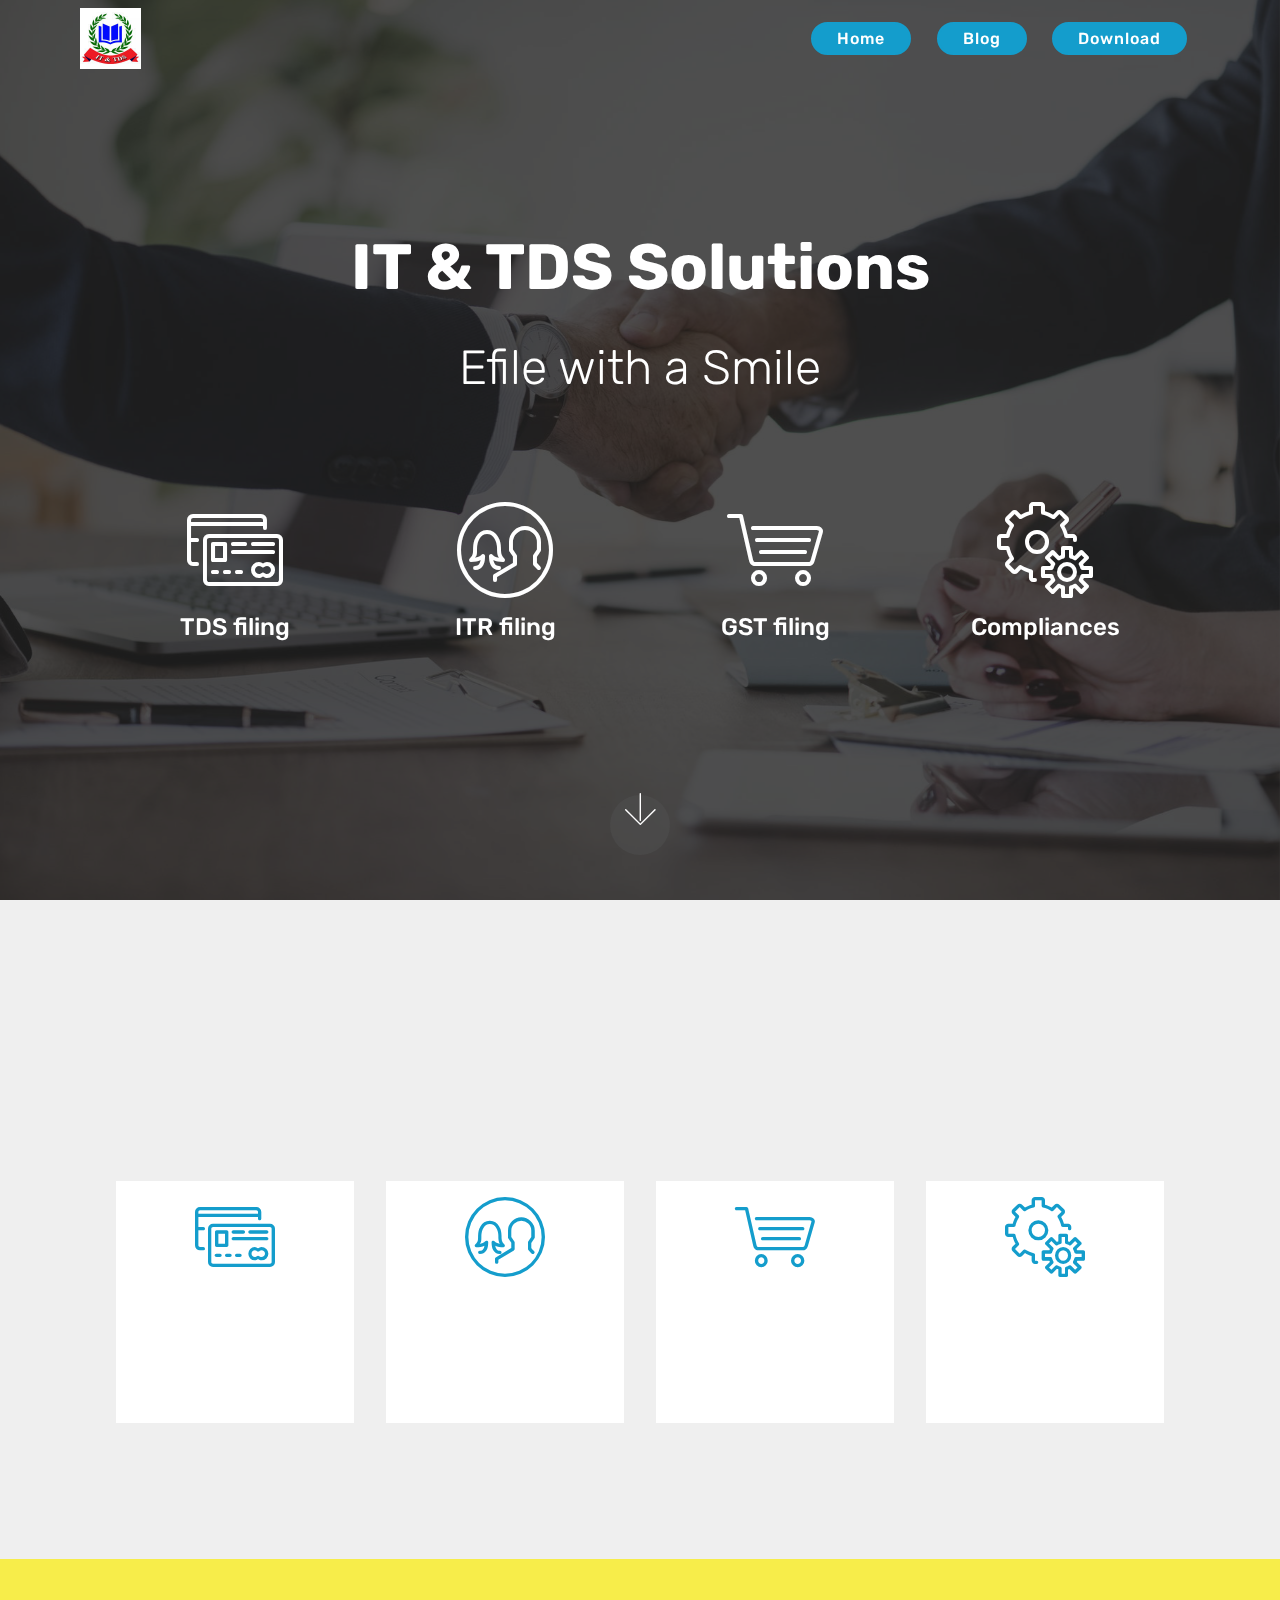
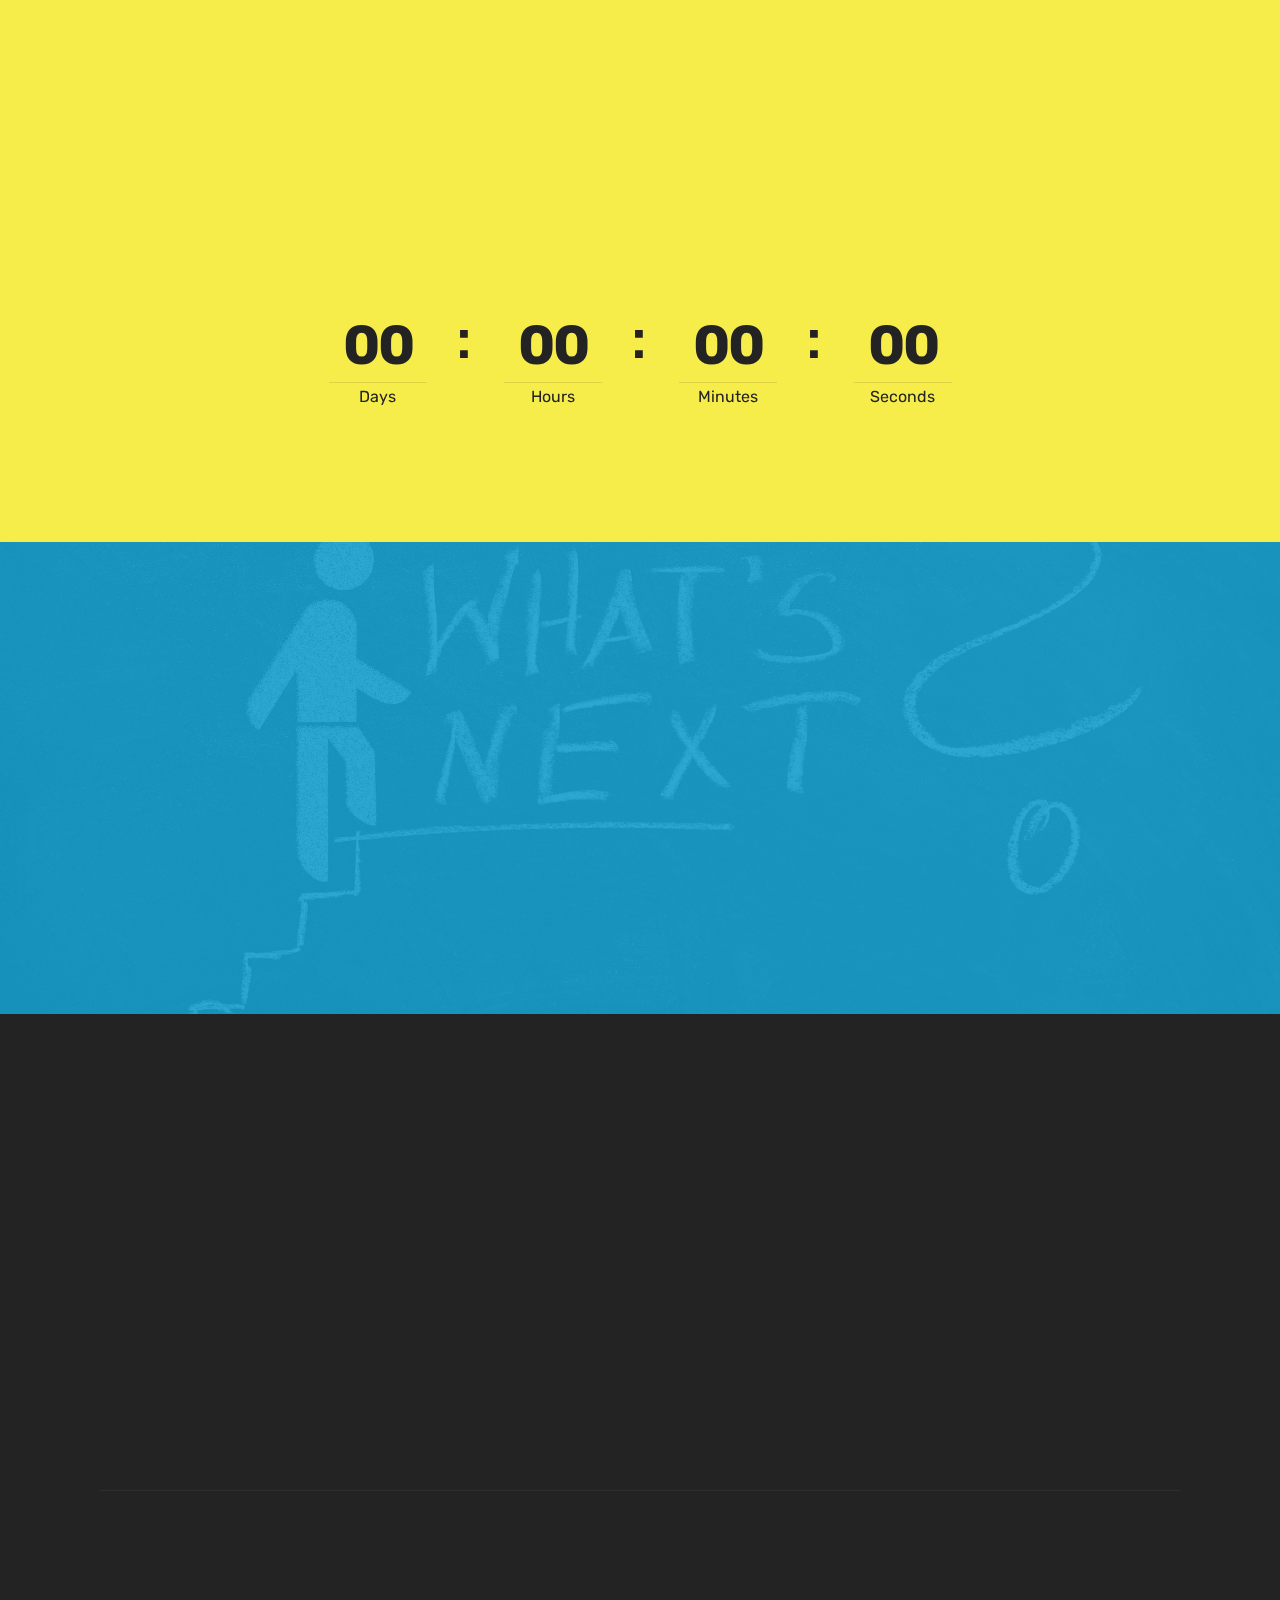
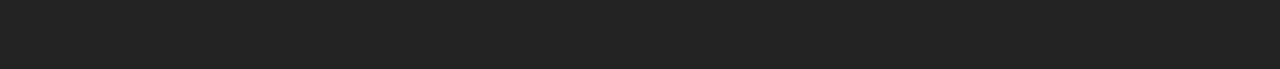
==== commit 0c734e03: "create github pages" ====
--- a/index.html
+++ b/index.html
@@ -16,6 +16,7 @@
   <link rel="stylesheet" href="assets/bootstrap/css/bootstrap-grid.min.css">
   <link rel="stylesheet" href="assets/bootstrap/css/bootstrap-reboot.min.css">
   <link rel="stylesheet" href="assets/socicon/css/styles.css">
+  <link rel="stylesheet" href="assets/animatecss/animate.min.css">
   <link rel="stylesheet" href="assets/dropdown/css/style.css">
   <link rel="stylesheet" href="assets/theme/css/style.css">
   <link rel="stylesheet" href="assets/mobirise/css/mbr-additional.css" type="text/css">
@@ -28,7 +29,7 @@
 
     
 
-    <nav class="navbar navbar-expand beta-menu navbar-dropdown align-items-center navbar-fixed-top navbar-toggleable-sm">
+    <nav class="navbar navbar-expand beta-menu navbar-dropdown align-items-center navbar-fixed-top navbar-toggleable-sm bg-color transparent">
         <button class="navbar-toggler navbar-toggler-right" type="button" data-toggle="collapse" data-target="#navbarSupportedContent" aria-controls="navbarSupportedContent" aria-expanded="false" aria-label="Toggle navigation">
             <div class="hamburger">
                 <span></span>
@@ -340,5 +341,6 @@
   <script src="assets/theme/js/script.js"></script>
   
   
-</body>
+  <input name="animation" type="hidden">
+  </body>
 </html>--- a/assets/mobirise/css/mbr-additional.css
+++ b/assets/mobirise/css/mbr-additional.css
@@ -21,10 +21,10 @@
 }
 .display-1 {
   font-family: 'Rubik', sans-serif;
-  font-size: 4.25rem;
+  font-size: 4rem;
 }
 .display-1 > .mbr-iconfont {
-  font-size: 6.8rem;
+  font-size: 6.4rem;
 }
 .display-2 {
   font-family: 'Rubik', sans-serif;
@@ -61,9 +61,9 @@
 /* 0.65 - min scale variable, may vary */
 @media (max-width: 768px) {
   .display-1 {
-    font-size: 3.4rem;
-    font-size: calc( 2.1374999999999997rem + (4.25 - 2.1374999999999997) * ((100vw - 20rem) / (48 - 20)));
-    line-height: calc( 1.4 * (2.1374999999999997rem + (4.25 - 2.1374999999999997) * ((100vw - 20rem) / (48 - 20))));
+    font-size: 3.2rem;
+    font-size: calc( 2.05rem + (4 - 2.05) * ((100vw - 20rem) / (48 - 20)));
+    line-height: calc( 1.4 * (2.05rem + (4 - 2.05) * ((100vw - 20rem) / (48 - 20))));
   }
   .display-2 {
     font-size: 2.4rem;
@@ -1825,7 +1825,7 @@
   width: 30px;
   height: 2px;
   border-right: 5px;
-  background-color: #ffffff;
+  background-color: #55b4d4;
 }
 .cid-rF3InqPBtr button.navbar-toggler .hamburger span:nth-child(1) {
   top: 0;
@@ -2224,7 +2224,7 @@
   width: 30px;
   height: 2px;
   border-right: 5px;
-  background-color: #ffffff;
+  background-color: #55b4d4;
 }
 .cid-rF3InqPBtr button.navbar-toggler .hamburger span:nth-child(1) {
   top: 0;
